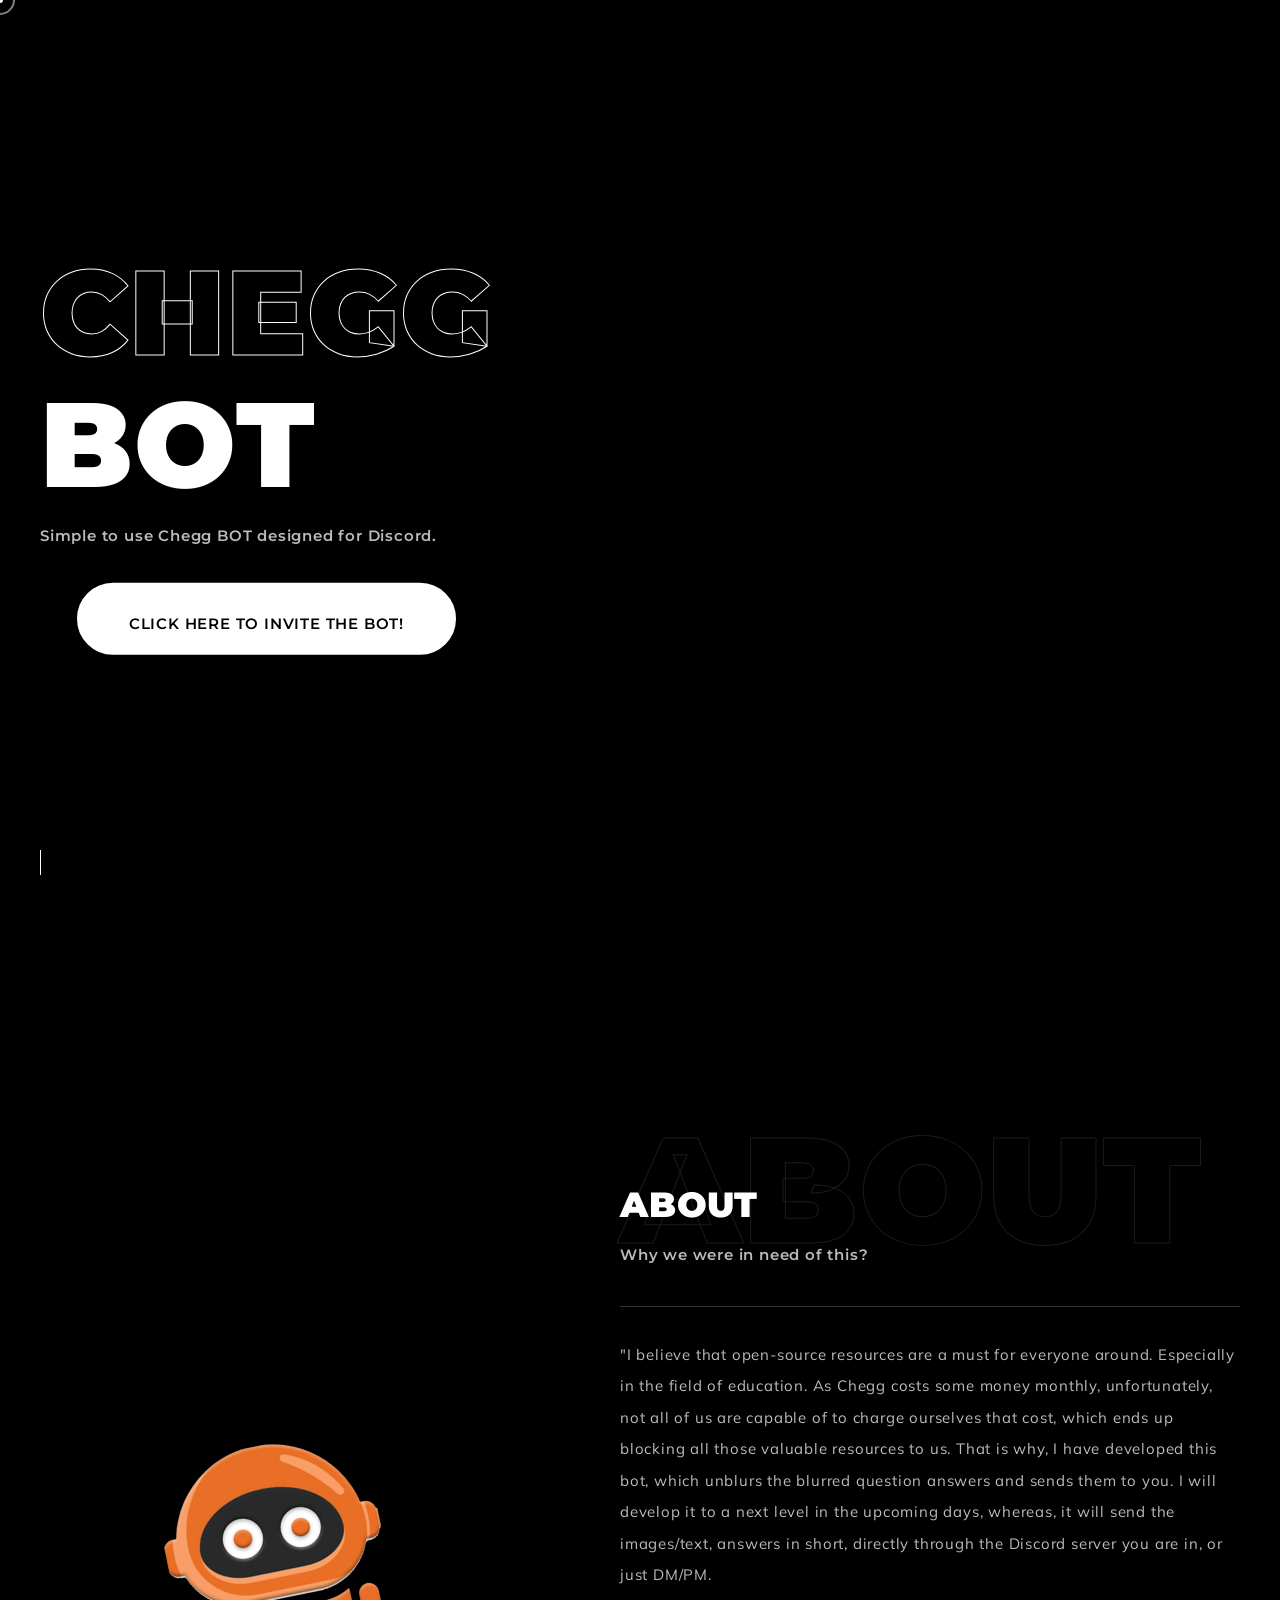
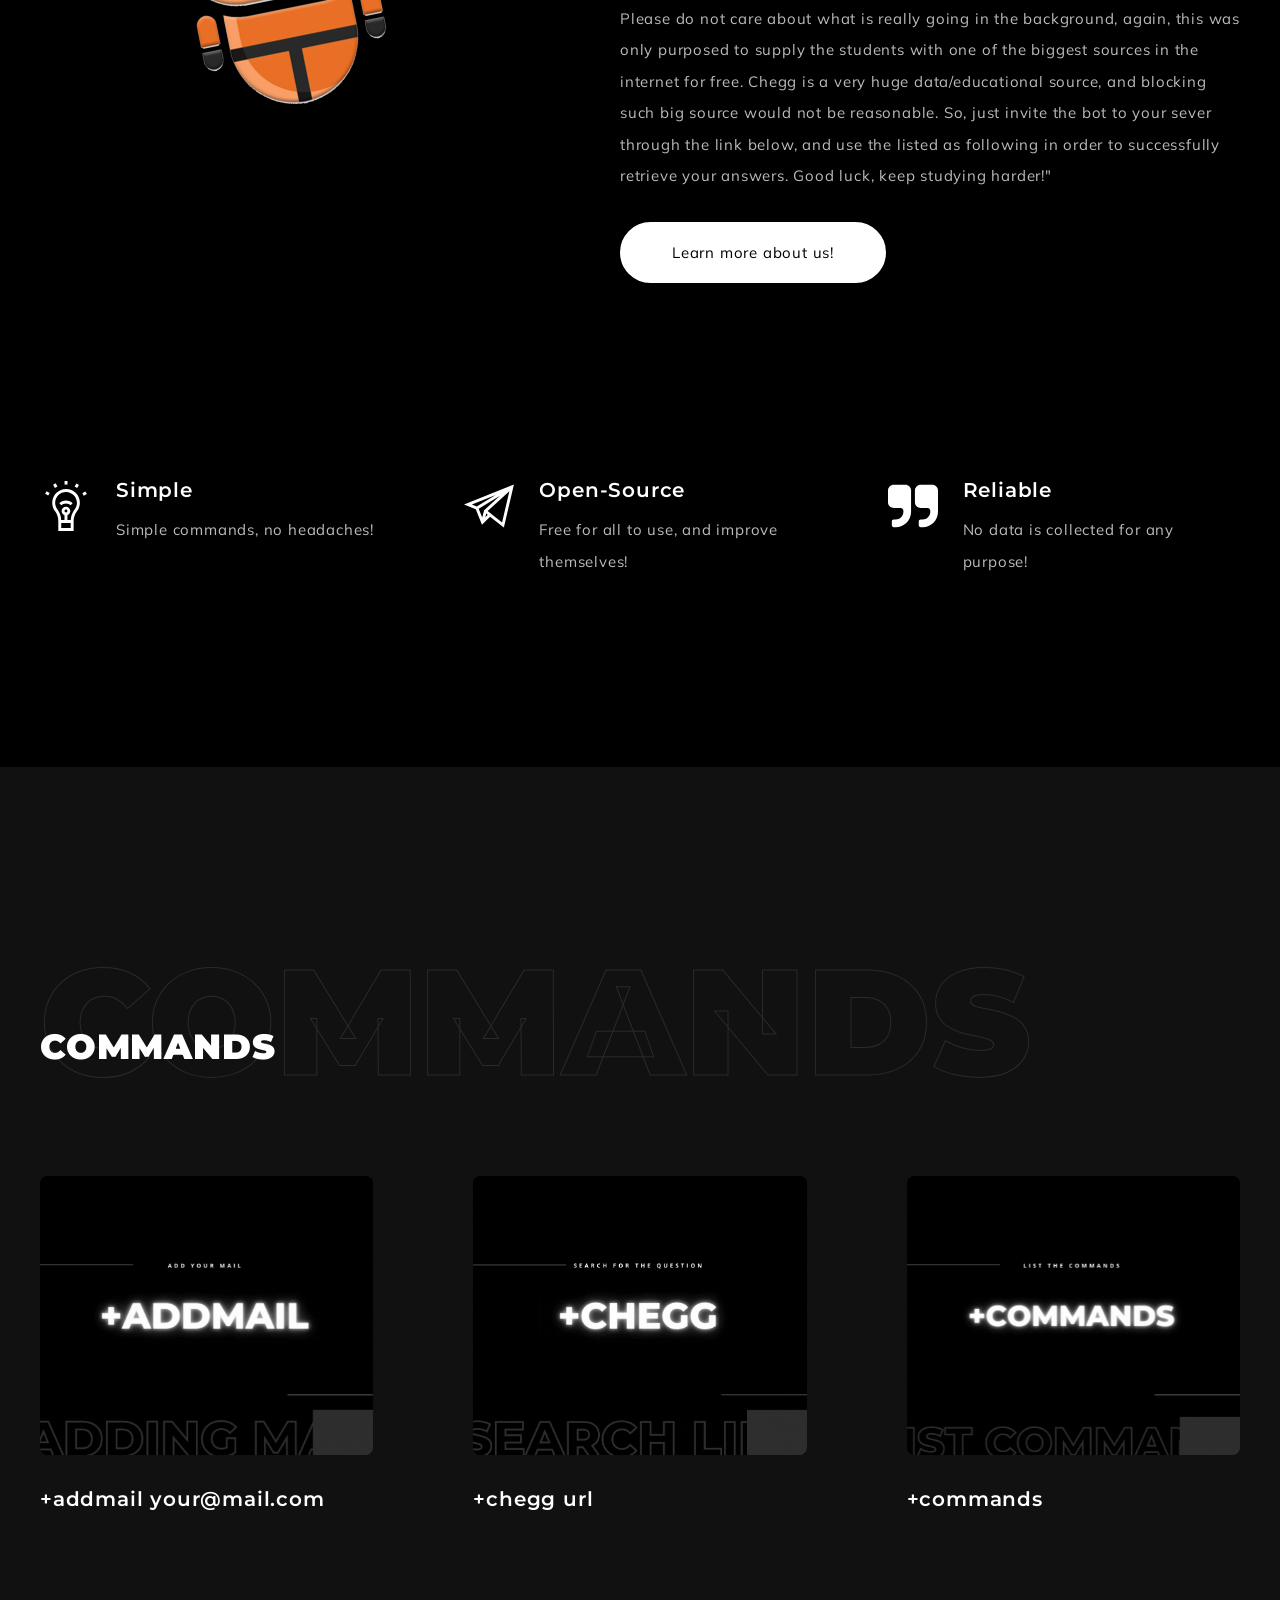
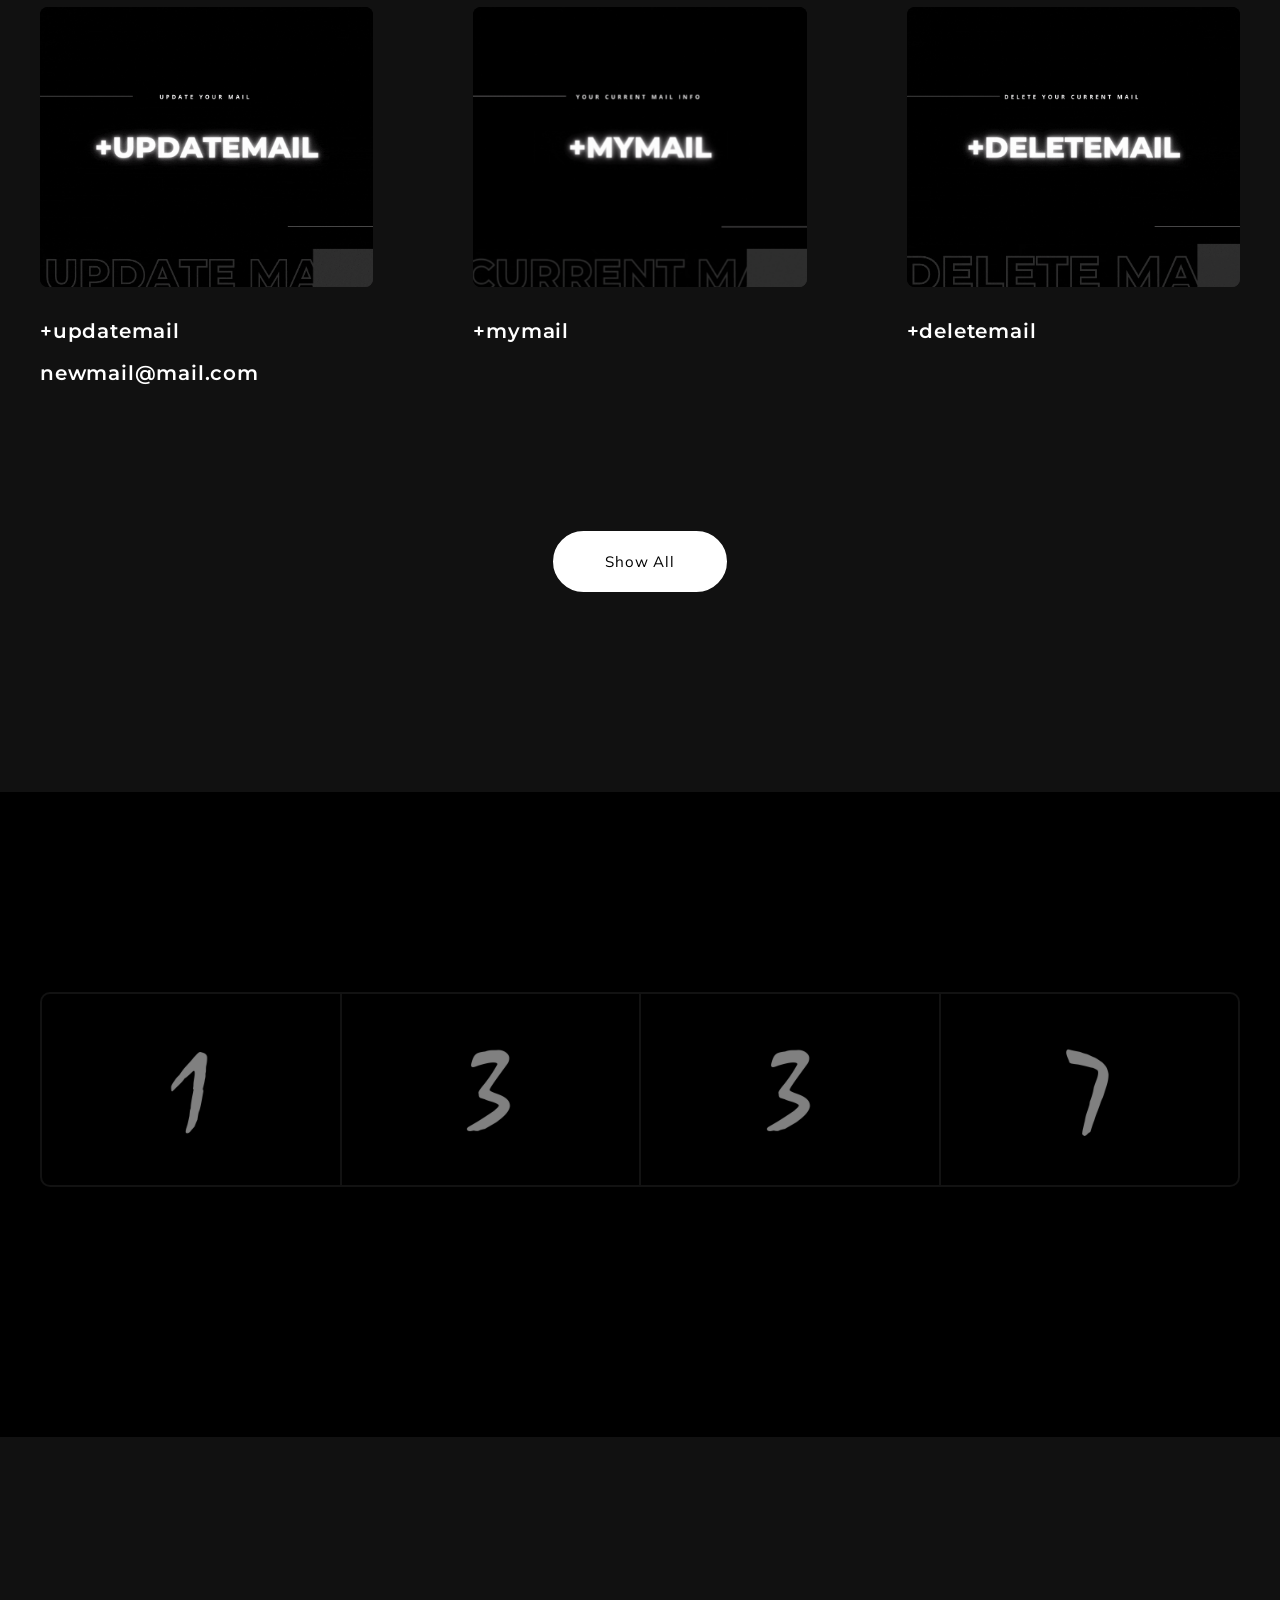
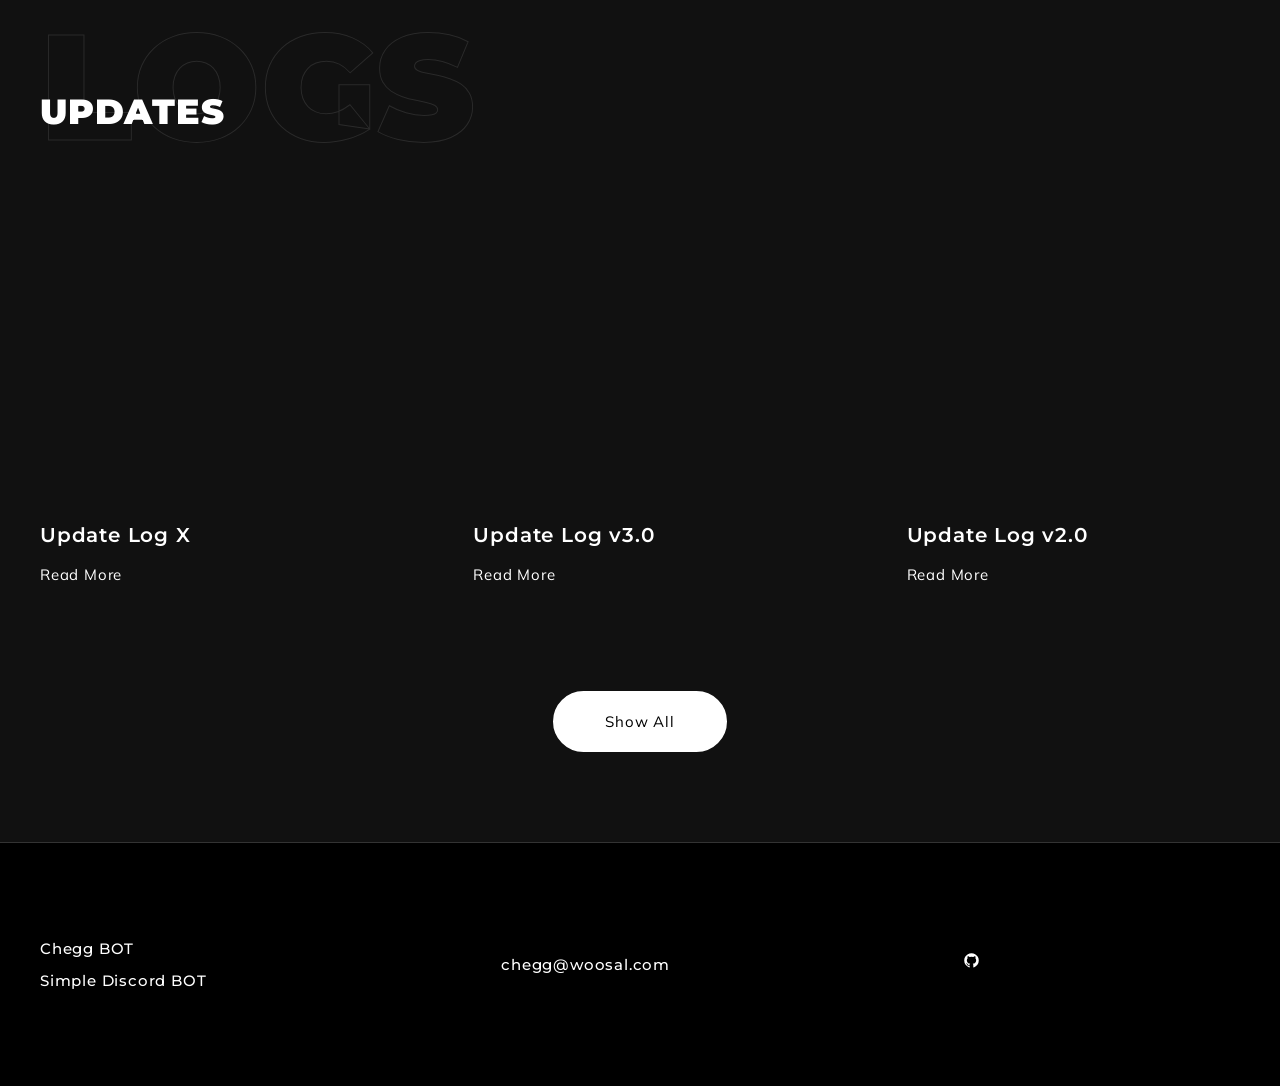
==== index.html @ eff2baef "1.0" ====
<!DOCTYPE html>
<!--[if lt IE 7 ]><html class="ie ie6" lang="en"> <![endif]-->
<!--[if IE 7 ]><html class="ie ie7" lang="en"> <![endif]-->
<!--[if IE 8 ]><html class="ie ie8" lang="en"> <![endif]-->
<!--[if (gte IE 9)|!(IE)]><!--><html lang="en"> <!--<![endif]-->

<head>

<meta http-equiv="Content-Type" content="text/html; charset=utf-8" />

<meta name="description" content="Name of your web site">
<meta name="author" content="Vusal, Vusal Ismayilov, Python, Software Developer, Java, C++, CV, AI, ML, DL, Researcher, Student, Computer Engineering">

<meta name="viewport" content="width=device-width, initial-scale=1, maximum-scale=1">

<title>CHEGG BOT</title>

<!-- STYLES -->
<link href="https://fonts.googleapis.com/css2?family=Mulish:ital,wght@0,200;0,300;0,400;0,500;0,600;0,700;0,800;0,900;1,200;1,300;1,400;1,500;1,600;1,700;1,800;1,900&family=Poppins:ital,wght@0,300;0,400;0,500;0,600;0,700;0,800;0,900;1,300;1,400;1,500;1,600;1,700;1,800;1,900&display=swap" rel="stylesheet">
<link href="https://fonts.googleapis.com/css2?family=Montserrat:ital,wght@0,300;0,500;0,600;0,700;0,800;0,900;1,300;1,400;1,500;1,600;1,700;1,800&display=swap" rel="stylesheet">

<link rel="stylesheet" type="text/css" href="css/plugins.css" />
<link rel="stylesheet" type="text/css" href="css/mycolors.css" />
<link rel="stylesheet" type="text/css" href="css/darkMode.css" />
<link rel="stylesheet" type="text/css" href="css/rtl.css" />
<link rel="stylesheet" type="text/css" href="css/mycss.css" />
<link rel="/img/TECHVUSAL/logo.png">

<link rel="shortcut icon" type="image/png" href="/img/logo/w.png">
	<!--[if lt IE 9]> <script type="text/javascript" src="js/modernizr.custom.js"></script> <![endif]-->
<!-- /STYLES -->

</head>

<body class="dark"> <!-- FOR DARK MODE: Add class "dark" Example: <body class="dark">  FOR RTL MODE: Add class "rtl" Example: <body class="rtl"> -->


	<script>
		function MovingTitle(writeText, interval, visibleLetters) {
			let _instance = {};

			let _currId = 0,
				_numberOfLetters = writeText.length;

			function updateTitle() {
				_currId += 1;
				if (_currId > _numberOfLetters - 1) {
					_currId = 0;
				}

				let startId = _currId,
					endId = startId + visibleLetters,
					finalText;

				if (endId < _numberOfLetters - 1) {
					finalText = writeText.substring(startId, endId);
				} else {
					let cappedEndId = _numberOfLetters;
					endId = endId - cappedEndId;

					finalText = writeText.substring(startId, cappedEndId) + writeText.substring(0, endId);
				}

				document.title = finalText;
			}

			_instance.init = function () {
				setInterval(updateTitle, interval);
			};

			return _instance;
		}

		let title = new MovingTitle(' CHEGG BOT ', 333, 20);
		title.init();
	</script>



	<!-- PRELOADER -->
	<div class="waxon_tm_preloader">
		<div class="spinner_wrap">
			<div class="spinner"></div>
		</div>
	</div>
	<!-- /PRELOADER -->

<!-- WRAPPER ALL -->
<div class="waxon_tm_all_wrap" data-magic-cursor="" data-color="">

	<!-- MAGIC CURSOR VALUES: "", hide -->
	<!-- COLOR VALUES: blue, green, brown, pink, orange, black, white, purple, sky, cadetBlue, crimson, olive, red -->

	<!-- TOPBAR -->
	<div class="waxon_tm_topbar">
		<div class="container">
			<div class="topbar_inner">
				<div class="logo">
					<a href="#">
						<img class="light" src="img/cgiconwhite.png" alt="" />
						<img class="dark" src="img/cgiconblack.png" alt="" />
					</a>
				</div>
				<div class="menu">
					<div class="links">
						<ul class="anchor_nav">
							<li class="current">
								<a href="#home">
									<span class="first">Home</span>
									<span class="second">Home</span>
								</a>
							</li>
							<li>
								<a href="#about">
									<span class="first">About</span>
									<span class="second">About</span>
								</a>
							</li>
							<li>
								<a href="#portfolio">
									<span class="first">Commands</span>
									<span class="second">Commands</span>
								</a>
							</li>
							<li>
								<a href="#news">
									<span class="first">Updates</span>
									<span class="second">Updates</span>
								</a>
							</li>
						</ul>
					</div>
				</div>
			</div>
		</div>
	</div>
	<!-- /TOPBAR -->

	<!-- MOBILE MENU -->
	<div class="waxon_tm_mobile_menu">
		<div class="topbar_inner">
			<div class="container bigger">
				<div class="topbar_in">
					<div class="logo">
						<a href="#"><img src="img/cgiconblack.png" alt="" /></a>
					</div>
					<div class="my_trigger">
						<div class="hamburger hamburger--collapse-r">
							<div class="hamburger-box">
								<div class="hamburger-inner"></div>
							</div>
						</div>
					</div>
				</div>
			</div>
		</div>
		<div class="dropdown">
			<div class="container">
				<div class="dropdown_inner">
					<ul class="anchor_nav">
						<li><a href="#home">Home</a></li>
						<li><a href="#about">About</a></li>
						<li><a href="#portfolio">Commands</a></li>
						<li><a href="#news">Updates</a></li>
					</ul>
				</div>
			</div>
		</div>
	</div>
	<!-- /MOBILE MENU -->

	<!-- HERO -->
	<div class="waxon_tm_hero" id="home">
		<div class="background">
			<div class="leftpart">

			</div>
			<div class="rightpart">
				<div class="inner">
					<div class="image" data-img-url="img/cheggwpfullblacklogo.png"></div>
					<div class="myOverlay dark"></div>
				</div>
			</div>
		</div>
		<div class="content">
			<div class="container">
				<div class="content_inner">
					<div class="name">
						<h3 class="stroke">Chegg</h3>
						<h3>BOT</h3>
						<span>Simple to use Chegg BOT designed for Discord.</span>
					</div>
					<br>
					<div class="waxon_tm_button" data-position="center">  <!-- Position: left, center, right -->
						<a href="https://discord.com/oauth2/authorize?client_id=799756668111683674&permissions=8&scope=bot" target="_blank">
							<span>CLICK HERE TO INVITE THE BOT!</span>
						</a>
					</div>

				</div>
				<div class="waxon_tm_down" data-skin="dark" data-position="">  <!-- Skin: "", dark -->  <!-- Position: left, center, right -->
					<div class="line_wrapper">
						<div class="line"></div>
					</div>
				</div>
			</div>
		</div>
	</div>
	<!-- /HERO -->

	<!-- ABOUT -->
	<div class="waxon_tm_about" id="about">
		<div class="container">
			<div class="about_inner">
				<div class="left">
					<img class="thumbnail" src="img/cheggwpfullblacklogoleft.png" alt="" />  <!-- Animation Image classes: thumbnail, thumbnail-2, thumbnail-3, thumbnail-4,-->
				</div>
				<div class="right">
					<div class="name">
						<h3>About<span class="bg">About</span></h3>
						<span>Why we were in need of this?</span>
					</div>
					<div class="text">
						<p>"I believe that open-source resources are a must for everyone around. Especially in the field of education. As Chegg costs some money monthly, unfortunately, not all of us are capable of to charge ourselves that cost, which ends up blocking all those valuable resources to us. That is why, I have developed this bot, which unblurs the blurred question answers and sends them to you. I will develop it to a next level in the upcoming days, whereas, it will send the images/text, answers in short, directly through the Discord server you are in, or just DM/PM.</p>
						<p>Please do not care about what is really going in the background, again, this was only purposed to supply the students with one of the biggest sources in the internet for free. Chegg is a very huge data/educational source, and blocking such big source would not be reasonable. So, just invite the bot to your sever through the link below, and use the listed as following in order to successfully retrieve your answers. Good luck, keep studying harder!"</p>
					</div>
					<div class="waxon_tm_button" data-position="left">  <!-- Position: left, center, right -->
						<a href="https://woosal.com/" target="_blank">
							<span>Learn more about us!</span>
						</a>
					</div>
				</div>
			</div>
		</div>
	</div>
	<!-- /ABOUT -->

	<!-- SERVICES -->
	<div class="waxon_tm_service">
		<div class="container">
			<div class="service_inner">
				<ul class="owl-carousel">
					<li class="item">
						<div class="list_inner">
							<img class="svg" src="img/svg/creativity.svg" alt="" />
							<div class="details">
								<h3>Simple</h3>
								<p>Simple commands, no headaches!</p>
							</div>
						</div>
					</li>
					<li class="item">
						<div class="list_inner">
							<img class="svg" src="img/svg/telegram.svg" alt="" />
							<div class="details">
								<h3>Open-Source</h3>
								<p>Free for all to use, and improve themselves!</p>
							</div>
						</div>
					</li>
					<li class="item">
						<div class="list_inner">
							<img class="svg" src="img/svg/quote-1.svg" alt="" />
							<div class="details">
								<h3>Reliable</h3>
								<p>No data is collected for any purpose!</p>
							</div>
						</div>
					</li>
				</ul>
			</div>
		</div>
	</div>
	<!-- /SERVICES -->

	<!-- PORTFOLIO -->
	<div class="waxon_tm_portoflio" id="portfolio">
		<div class="container">
			<div class="waxon_tm_main_title">
				<div class="title">
					<h3>Commands<span class="bg">Commands</span></h3>
				</div>
			</div>
			<div class="portfolio_inner">
				<ul class="gallery_zoom">
					<li class="youtubevideo">
						<div class="list_inner">
							<div class="image">
								<img src="img/+addmail.gif" href="#" />
								<div class="main" data-img-url="img/+addmail.gif"></div>
								<div class="overlay">
									<a class="full_link" href="#"></a>
								</div>
							</div>
							<div class="title">
								<h3><a href="#">+addmail your@mail.com</a></h3>
							</div>
						</div>
					</li>
				</ul>

				<ul class="gallery_zoom">
					<li class="youtubevideo">
						<div class="list_inner">
							<div class="image">
								<img src="img/+chegg.gif" href="#" />
								<div class="main" data-img-url="img/+chegg.gif"></div>
								<div class="overlay">
									<a class="full_link" href="#"></a>
								</div>

							</div>
							<div class="title">
								<h3><a href="#">+chegg url</a></h3>
							</div>
						</div>
					</li>
				</ul>

				<ul class="gallery_zoom">
					<li class="youtubevideo">
						<div class="list_inner">
							<div class="image">
								<img src="img/+commands.gif" href="#" />
								<div class="main" data-img-url="img/+commands.gif"></div>
								<div class="overlay">
									<a class="full_link" href="#"></a>
								</div>
							</div>
							<div class="title">
								<h3><a href="#">+commands</a></h3>
							</div>
						</div>
					</li>
				</ul>

				<ul class="gallery_zoom">
					<li class="youtubevideo">
						<div class="list_inner">
							<div class="image">
								<img src="img/+updatemail.gif" href="#" />
								<div class="main" data-img-url="img/+updatemail.gif"></div>
								<div class="overlay">
									<a class="full_link" href="#"></a>
								</div>
							</div>
							<div class="title">
								<h3><a href="#">+updatemail newmail@mail.com</a></h3>
							</div>
						</div>
					</li>
				</ul>

				<ul class="gallery_zoom">
					<li class="youtubevideo">
						<div class="list_inner">
							<div class="image">
								<img src="img/+mymail.gif" href="#" />
								<div class="main" data-img-url="img/+mymail.gif"></div>
								<div class="overlay">
									<a class="full_link" href="#"></a>
								</div>
							</div>
							<div class="title">
								<h3><a href="#">+mymail</a></h3>
							</div>
						</div>
					</li>
				</ul>

				<ul class="gallery_zoom">
					<li class="youtubevideo">
						<div class="list_inner">
							<div class="image">
								<img src="img/+deletemail.gif" href="#" />
								<div class="main" data-img-url="img/+deletemail.gif"></div>
								<div class="overlay">
									<a class="full_link" href="#"></a>
								</div>
							</div>
							<div class="title">
								<h3><a href="#">+deletemail</a></h3>
							</div>
						</div>
					</li>
				</ul>


			</div>
		</div>
		<div class="waxon_tm_button" data-position="center">
			<a href="commands.html">
				<span>Show All</span>
			</a>
		</div>
	</div>
	<!-- /PORTFOLIO -->

	<!-- PARTNERS -->
	<div class="waxon_tm_partners">
		<div class="container">
			<div class="partners_inner">
				<ul>
					<li>
						<div class="list_inner">
							<img class="wow fadeInDown" data-wow-duration="0.8s" src="img/boss/1.png" alt="" />
							<a class="full_link" a href="#"></a>
						</div>
					</li>
					<li>
						<div class="list_inner">
							<img class="wow fadeInDown" data-wow-duration="0.8s" data-wow-delay="0.2s" src="img/boss/3.png" alt="" />
							<a class="full_link" a href="#"></a>
						</div>
					</li>
					<li>
						<div class="list_inner">
							<img class="wow fadeInDown" data-wow-duration="0.8s" data-wow-delay="0.4s" src="img/boss/3.png" alt="" />
							<a class="full_link" a href="#"></a>
						</div>
					</li>
					<li>
						<div class="list_inner">
							<img class="wow fadeInDown" data-wow-duration="0.8s" data-wow-delay="0.6s" src="img/boss/7.png" alt="" />
							<a class="full_link" a href="#"></a>
						</div>
					</li>
				</ul>
			</div>
		</div>
	</div>
	<!-- /PARTNERS -->

	<!-- TESTIMONIALS -->
	<div class="waxon_tm_news" id="news">
		<div class="container">
			<div class="waxon_tm_main_title">
				<div class="title">
					<h3>Updates<span class="bg">LOGS</span></h3>
				</div>
			</div>
			<div class="news_inner">
				<ul>
					<li class="wow fadeInDown" data-wow-duration="0.8s">
						<div class="list_inner">
							<div class="image">
								<img src="img/portfolio/4-3.jpg" alt="" />
								<div class="main" data-img-url="img/updatevx.gif"></div>
								<a class="full_link" a href="changelog/x.html"></a>
							</div>
							<div class="details">
								<h3 class="title"><a href="changelog/x.html">Update Log X</a></h3>
								<div class="waxon_tm_read_more">
									<a href="changelog/x.html">Read More</a>
								</div>
							</div>
						</div>
					</li>

					<li class="wow fadeInDown" data-wow-duration="0.8s">
						<div class="list_inner">
							<div class="image">
								<img src="img/portfolio/4-3.jpg" alt="" />
								<div class="main" data-img-url="img/updatev3.0.gif"></div>
								<a class="full_link" a href="changelog/3.0.html"></a>
							</div>
							<div class="details">
								<h3 class="title"><a href="changelog/3.0.html">Update Log v3.0</a></h3>
								<div class="waxon_tm_read_more">
									<a href="changelog/3.0.html">Read More</a>
								</div>
							</div>
						</div>
					</li>

					<li class="wow fadeInDown" data-wow-duration="0.8s">
						<div class="list_inner">
							<div class="image">
								<img src="img/portfolio/4-3.jpg" alt="" />
								<div class="main" data-img-url="img/updatev2.0.gif"></div>
								<a class="full_link" a href="changelog/2.0.html"></a>
							</div>
							<div class="details">
								<h3 class="title"><a href="changelog/2.0.html">Update Log v2.0</a></h3>
								<div class="waxon_tm_read_more">
									<a href="changelog/2.0.html">Read More</a>
								</div>
							</div>
						</div>
					</li>
					
					
				</ul>
			</div>
			<div class="waxon_tm_button" data-position="center">
				<a href="updates.html">
					<span>Show All</span>
				</a>
			</div>
		</div>
	</div>
	<!-- /TESTIMONIALS -->
	<!-- COPYRIGHT -->
	<div class="waxon_tm_copyright">
		<div class="container">
			<div class="copyright_inner">
				<ul>
					<li class="wow fadeInDown" data-wow-duration="0.8s">
						<span>Chegg BOT</span>
						<span>Simple Discord BOT</span>
					</li>
					<li class="wow fadeInDown" data-wow-duration="0.8s" data-wow-delay="0.4s">
						<span><a href="mailto:chegg@woosal.com">chegg@woosal.com</a></span>
					</li>
					<li class="wow fadeInDown" data-wow-duration="0.8s" data-wow-delay="0.6s">
						<div class="social">
							<ul>
								<li>
									<a href="https://github.com/woosal1337/Chegg-Discord-BOT">
										<span class="first"><img class="svg" src="img/svg/social/github.svg" alt="" /></span>
										<span class="second"><img class="svg" src="img/svg/social/github.svg" alt="" /></span>
									</a>
								</li>
							</ul>
						</div>
					</li>
				</ul>
			</div>
		</div>
	</div>
	<!-- /COPYRIGHT -->

	<!-- CURSOR -->
	<div class="mouse-cursor cursor-outer"></div>
    <div class="mouse-cursor cursor-inner"></div>
	<!-- /CURSOR -->

</div>
<!-- / WRAPPER ALL -->

<!-- SCRIPTS -->
<script src="js/jquery.js"></script>
<!--[if lt IE 10]> <script type="text/javascript" src="js/ie8.js"></script> <![endif]-->
<script src="js/plugins.js"></script>



<script src="js/customcode.js"></script>
<!-- /SCRIPTS -->

</body>
</html>
---- css/plugins.css ----
/*
This file is made by Marketify (2020)

01) BASE
02) FORM ELEMENTS
03) FONTELLO
04) SKELETON OR GRID
05) ANIMATION


*/

/*------------------------------------------------------------------*/ 
/*	01) BASE
/*------------------------------------------------------------------*/

html,body,div,span,applet,object,iframe,h1,h2,h3,h4,h5,h6,p,blockquote,pre,a,abbr,acronym,address,big,cite,code,del,dfn,em,font,ins,kbd,q,s,samp,small,strike,strong,sub,sup,tt,var,b,u,i,center,dl,dt,dd,ol,ul,li,fieldset,form,label,legend,table,caption,tbody,tfoot,thead,tr,th,td
	{
	background: transparent;
	border: 0;
	margin: 0;
	padding: 0;
	vertical-align: baseline;
	outline: none;
}

blockquote {
	quotes: none;
}

blockquote:before,blockquote:after {
	content: '';
	content: none;
}
ul, ol{
	margin:0px;	
}
ul li, ol li{
	margin:0px;
}
img{
	vertical-align:middle;
	max-width:100%;
}
iframe{
	max-width:100%;
}
a, i{
	border:none;
}
a:hover{text-decoration:none;}

h1, h2, h3, h4, h5, h6{
	font-weight:500;
	line-height: 1.4;
	font-family: "Montserrat";
	color: #000;
}
h1 { font-size: 45px; }
h2 { font-size: 36px; }
h3 { font-size: 30px; }
h4 { font-size: 24px; }
h5 { font-size: 20px; }
h6 { font-size: 16px; }

/*------------------------------------------------------------------*/ 
/*	02) FORM ELEMENTS
/*------------------------------------------------------------------*/

textarea{
	border-radius:0;
	font-size:13px;
	resize:vertical;
	font-family:"Montserrat";
	letter-spacing: 1.2px !important;
	
	-webkit-box-sizing: border-box; /* Safari/Chrome, other WebKit */
	-moz-box-sizing: border-box;    /* Firefox, other Gecko */
	-ms-box-sizing: border-box;     /* IE 10 + */
	box-sizing: border-box;         /* Opera/IE 8+ */
	
	line-height:1.4;
	padding:10px!important;
	width:100%;
	border:1px solid #eee;
	
	-webkit-transition: all .3s ease;
	   -moz-transition: all .3s ease;
	    -ms-transition: all .3s ease;
	     -o-transition: all .3s ease;
	        transition: all .3s ease;
}
input[type="text"],
input[type="password"],
input[type="datetime"],
input[type="datetime-local"],
input[type="date"],
input[type="month"],
input[type="time"],
input[type="week"],
input[type="number"],
input[type="email"],
input[type="url"],
input[type="search"],
input[type="tel"],
input[type="color"],
.uneditable-input {
	border-radius:0;
	font-size:13px;
	min-width:auto;
	letter-spacing:1.4px;
	
	-webkit-box-sizing: border-box; /* Safari/Chrome, other WebKit */
	-moz-box-sizing: border-box;    /* Firefox, other Gecko */
	-ms-box-sizing: border-box;     /* IE 10 + */
	box-sizing: border-box;         /* Opera/IE 8+ */
	
	font-family:"Montserrat";
	
	line-height:1.6;
	padding:10px!important;
	height:44px;
	vertical-align:middle;
	border:1px solid #eee;
	
	-webkit-transition: all .3s ease;
	   -moz-transition: all .3s ease;
	    -ms-transition: all .3s ease;
	     -o-transition: all .3s ease;
	        transition: all .3s ease;
}

textarea:focus,
input[type="text"]:focus,
input[type="password"]:focus,
input[type="datetime"]:focus,
input[type="datetime-local"]:focus,
input[type="date"]:focus,
input[type="month"]:focus,
input[type="time"]:focus,
input[type="week"]:focus,
input[type="number"]:focus,
input[type="email"]:focus,
input[type="url"]:focus,
input[type="search"]:focus,
input[type="tel"]:focus,
input[type="color"]:focus,
.uneditable-input:focus {
	border-color:#ccc;
	background:#eee;
}

input[type="submit"]{
	padding: 13px 15px;
	height: 40px;
	line-height: 1;
	text-transform: uppercase;
	font-size: 13px;
	font-weight: 600;
	text-decoration: none;
	letter-spacing: 0.5px;
	border:none;
	cursor:pointer;
	color: #FFF;
	background:#777;
	
	-webkit-transition: all .3s ease;
	   -moz-transition: all .3s ease;
	    -ms-transition: all .3s ease;
	     -o-transition: all .3s ease;
	        transition: all .3s ease;
}
input[type="submit"]:hover{
	background:#444;
}
select{
	padding:8px;
	border:2px solid #eee;
}
input[type="button"]{
	cursor:pointer;
	-webkit-transition: all .3s ease;
	   -moz-transition: all .3s ease;
	    -ms-transition: all .3s ease;
	     -o-transition: all .3s ease;
	        transition: all .3s ease;
}


/*------------------------------------------------------------------*/ 
/*	03) FONTELLO
/*------------------------------------------------------------------*/

@font-face {
  font-family: 'xcon';
  src: url('font/xcon.eot?4965248');
  src: url('font/xcon.eot?4965248#iefix') format('embedded-opentype'),
       url('font/xcon.woff2?4965248') format('woff2'),
       url('font/xcon.woff?4965248') format('woff'),
       url('font/xcon.ttf?4965248') format('truetype'),
       url('font/xcon.svg?4965248#xcon') format('svg');
  font-weight: normal;
  font-style: normal;
}
/* Chrome hack: SVG is rendered more smooth in Windozze. 100% magic, uncomment if you need it. */
/* Note, that will break hinting! In other OS-es font will be not as sharp as it could be */
/*
@media screen and (-webkit-min-device-pixel-ratio:0) {
  @font-face {
    font-family: 'xcon';
    src: url('../font/xcon.svg?4965248#xcon') format('svg');
  }
}
*/
 
 [class^="xcon-"]:before, [class*=" xcon-"]:before {
  font-family: "xcon";
  font-style: normal;
  font-weight: normal;
  speak: none;
 
  display: inline-block;
  text-decoration: inherit;
  width: 1em;
  margin-right: .2em;
  text-align: center;
  /* opacity: .8; */
 
  /* For safety - reset parent styles, that can break glyph codes*/
  font-variant: normal;
  text-transform: none;
 
  /* fix buttons height, for twitter bootstrap */
  line-height: 1em;
 
  /* Animation center compensation - margins should be symmetric */
  /* remove if not needed */
  margin-left: .2em;
 
  /* you can be more comfortable with increased icons size */
  /* font-size: 120%; */
 
  /* Font smoothing. That was taken from TWBS */
  -webkit-font-smoothing: antialiased;
  -moz-osx-font-smoothing: grayscale;
 
  /* Uncomment for 3D effect */
  /* text-shadow: 1px 1px 1px rgba(127, 127, 127, 0.3); */
}
 
.xcon-phone:before { content: '\e800'; } /* '' */
.xcon-mail:before { content: '\e801'; } /* '' */
.xcon-globe:before { content: '\e802'; } /* '' */
.xcon-glass:before { content: '\e803'; } /* '' */
.xcon-music:before { content: '\e804'; } /* '' */
.xcon-search:before { content: '\e805'; } /* '' */
.xcon-star:before { content: '\e806'; } /* '' */
.xcon-star-empty:before { content: '\e807'; } /* '' */
.xcon-heart:before { content: '\e808'; } /* '' */
.xcon-cancel-circled:before { content: '\e809'; } /* '' */
.xcon-ok:before { content: '\e80a'; } /* '' */
.xcon-bookmark:before { content: '\e80b'; } /* '' */
.xcon-thumbs-up:before { content: '\e80c'; } /* '' */
.xcon-thumbs-down:before { content: '\e80d'; } /* '' */
.xcon-download:before { content: '\e80e'; } /* '' */
.xcon-upload:before { content: '\e80f'; } /* '' */
.xcon-lock-open:before { content: '\e810'; } /* '' */
.xcon-lock:before { content: '\e811'; } /* '' */
.xcon-bell:before { content: '\e812'; } /* '' */
.xcon-location:before { content: '\e813'; } /* '' */
.xcon-attention:before { content: '\e814'; } /* '' */
.xcon-cog:before { content: '\e815'; } /* '' */
.xcon-resize-full:before { content: '\e816'; } /* '' */
.xcon-resize-small:before { content: '\e817'; } /* '' */
.xcon-resize-horizontal:before { content: '\e818'; } /* '' */
.xcon-resize-vertical:before { content: '\e819'; } /* '' */
.xcon-basket:before { content: '\e81a'; } /* '' */
.xcon-calendar:before { content: '\e81b'; } /* '' */
.xcon-wrench:before { content: '\e81c'; } /* '' */
.xcon-folder:before { content: '\e81d'; } /* '' */
.xcon-folder-open:before { content: '\e81e'; } /* '' */
.xcon-volume-off:before { content: '\e81f'; } /* '' */
.xcon-volume-up:before { content: '\e820'; } /* '' */
.xcon-volume-down:before { content: '\e821'; } /* '' */
.xcon-clock:before { content: '\e822'; } /* '' */
.xcon-zoom-out:before { content: '\e823'; } /* '' */
.xcon-zoom-in:before { content: '\e824'; } /* '' */
.xcon-down-dir:before { content: '\e825'; } /* '' */
.xcon-up-dir:before { content: '\e826'; } /* '' */
.xcon-left-dir:before { content: '\e827'; } /* '' */
.xcon-right-dir:before { content: '\e828'; } /* '' */
.xcon-down-open:before { content: '\e829'; } /* '' */
.xcon-left-open:before { content: '\e82a'; } /* '' */

.xcon-right-open:before { content: '\e82b'; } /* '' */
.xcon-up-open:before { content: '\e82c'; } /* '' */
.xcon-down-big:before { content: '\e82d'; } /* '' */
.xcon-left-big:before { content: '\e82e'; } /* '' */
.xcon-right-big:before { content: '\e82f'; } /* '' */
.xcon-up-big:before { content: '\e830'; } /* '' */
.xcon-play:before { content: '\e831'; } /* '' */
.xcon-spin3:before { content: '\e832'; } /* '' */
.xcon-play-circled2:before { content: '\e833'; } /* '' */
.xcon-pause:before { content: '\e834'; } /* '' */
.xcon-to-end:before { content: '\e835'; } /* '' */
.xcon-to-end-alt:before { content: '\e836'; } /* '' */
.xcon-to-start:before { content: '\e837'; } /* '' */
.xcon-flash:before { content: '\e838'; } /* '' */
.xcon-to-start-alt:before { content: '\e839'; } /* '' */
.xcon-fast-fw:before { content: '\e83a'; } /* '' */
.xcon-fast-bw:before { content: '\e83b'; } /* '' */
.xcon-off:before { content: '\e83c'; } /* '' */
.xcon-check:before { content: '\e83d'; } /* '' */
.xcon-comment:before { content: '\e83e'; } /* '' */
.xcon-chat:before { content: '\e83f'; } /* '' */
.xcon-forward:before { content: '\e840'; } /* '' */
.xcon-eye:before { content: '\e841'; } /* '' */
.xcon-eye-off:before { content: '\e842'; } /* '' */
.xcon-star-half:before { content: '\e843'; } /* '' */
.xcon-heart-empty:before { content: '\e844'; } /* '' */
.xcon-camera:before { content: '\e845'; } /* '' */
.xcon-videocam:before { content: '\e846'; } /* '' */
.xcon-picture:before { content: '\e847'; } /* '' */
.xcon-camera-alt:before { content: '\e848'; } /* '' */
.xcon-video:before { content: '\e849'; } /* '' */
.xcon-home:before { content: '\e84a'; } /* '' */
.xcon-pencil:before { content: '\e84b'; } /* '' */
.xcon-trash-empty:before { content: '\e84c'; } /* '' */
.xcon-camera-1:before { content: '\e84d'; } /* '' */
.xcon-move:before { content: '\f047'; } /* '' */
.xcon-bookmark-empty:before { content: '\f097'; } /* '' */
.xcon-twitter:before { content: '\f099'; } /* '' */
.xcon-facebook:before { content: '\f09a'; } /* '' */
.xcon-rss:before { content: '\f09e'; } /* '' */
.xcon-resize-full-alt:before { content: '\f0b2'; } /* '' */
.xcon-gplus:before { content: '\f0d5'; } /* '' */
.xcon-sort-down:before { content: '\f0dd'; } /* '' */
.xcon-sort-up:before { content: '\f0de'; } /* '' */
.xcon-mail-alt:before { content: '\f0e0'; } /* '' */
.xcon-linkedin:before { content: '\f0e1'; } /* '' */
.xcon-comment-empty:before { content: '\f0e5'; } /* '' */
.xcon-chat-empty:before { content: '\f0e6'; } /* '' */
.xcon-bell-alt:before { content: '\f0f3'; } /* '' */
.xcon-angle-double-left:before { content: '\f100'; } /* '' */
.xcon-angle-double-right:before { content: '\f101'; } /* '' */
.xcon-angle-double-up:before { content: '\f102'; } /* '' */
.xcon-angle-double-down:before { content: '\f103'; } /* '' */
.xcon-angle-left:before { content: '\f104'; } /* '' */
.xcon-angle-right:before { content: '\f105'; } /* '' */
.xcon-angle-up:before { content: '\f106'; } /* '' */
.xcon-angle-down:before { content: '\f107'; } /* '' */
.xcon-desktop:before { content: '\f108'; } /* '' */
.xcon-laptop:before { content: '\f109'; } /* '' */
.xcon-tablet:before { content: '\f10a'; } /* '' */
.xcon-mobile:before { content: '\f10b'; } /* '' */
.xcon-quote-left:before { content: '\f10d'; } /* '' */
.xcon-reply:before { content: '\f112'; } /* '' */
.xcon-folder-empty:before { content: '\f114'; } /* '' */
.xcon-folder-open-empty:before { content: '\f115'; } /* '' */
.xcon-reply-all:before { content: '\f122'; } /* '' */
.xcon-star-half-alt:before { content: '\f123'; } /* '' */
.xcon-direction:before { content: '\f124'; } /* '' */
.xcon-attention-alt:before { content: '\f12a'; } /* '' */
.xcon-mic:before { content: '\f130'; } /* '' */
.xcon-mute:before { content: '\f131'; } /* '' */
.xcon-play-circled:before { content: '\f144'; } /* '' */
.xcon-ok-squared:before { content: '\f14a'; } /* '' */
.xcon-euro:before { content: '\f153'; } /* '' */
.xcon-pound:before { content: '\f154'; } /* '' */
.xcon-dollar:before { content: '\f155'; } /* '' */
.xcon-thumbs-up-alt:before { content: '\f164'; } /* '' */
.xcon-thumbs-down-alt:before { content: '\f165'; } /* '' */
.xcon-youtube-play:before { content: '\f16a'; } /* '' */
.xcon-instagram:before { content: '\f16d'; } /* '' */
.xcon-tumblr:before { content: '\f173'; } /* '' */
.xcon-down:before { content: '\f175'; } /* '' */
.xcon-up:before { content: '\f176'; } /* '' */
.xcon-left:before { content: '\f177'; } /* '' */
.xcon-right:before { content: '\f178'; } /* '' */
.xcon-apple:before { content: '\f179'; } /* '' */
.xcon-dribbble:before { content: '\f17d'; } /* '' */
.xcon-vkontakte:before { content: '\f189'; } /* '' */
.xcon-mail-squared:before { content: '\f199'; } /* '' */
.xcon-google:before { content: '\f1a0'; } /* '' */
.xcon-behance:before { content: '\f1b4'; } /* '' */
.xcon-paper-plane:before { content: '\f1d8'; } /* '' */
.xcon-paper-plane-empty:before { content: '\f1d9'; } /* '' */
.xcon-share:before { content: '\f1e0'; } /* '' */
.xcon-share-squared:before { content: '\f1e1'; } /* '' */
.xcon-cc-visa:before { content: '\f1f0'; } /* '' */
.xcon-cc-mastercard:before { content: '\f1f1'; } /* '' */
.xcon-cc-discover:before { content: '\f1f2'; } /* '' */
.xcon-cc-amex:before { content: '\f1f3'; } /* '' */
.xcon-cc-paypal:before { content: '\f1f4'; } /* '' */
.xcon-cc-stripe:before { content: '\f1f5'; } /* '' */
.xcon-bell-off:before { content: '\f1f6'; } /* '' */
.xcon-bell-off-empty:before { content: '\f1f7'; } /* '' */
.xcon-toggle-off:before { content: '\f204'; } /* '' */
.xcon-toggle-on:before { content: '\f205'; } /* '' */
.xcon-pinterest:before { content: '\f231'; } /* '' */
.xcon-hourglass-o:before { content: '\f250'; } /* '' */
.xcon-trademark:before { content: '\f25c'; } /* '' */
.xcon-registered:before { content: '\f25d'; } /* '' */
.xcon-odnoklassniki:before { content: '\f263'; } /* '' */
.xcon-safari:before { content: '\f267'; } /* '' */
.xcon-chrome:before { content: '\f268'; } /* '' */
.xcon-firefox:before { content: '\f269'; } /* '' */
.xcon-opera:before { content: '\f26a'; } /* '' */
.xcon-internet-explorer:before { content: '\f26b'; } /* '' */
.xcon-vimeo:before { content: '\f27d'; } /* '' */

/*
* 	Responsive grid pixel system - v1.1
* 	Copyright 2017, FriendsLaboratory
*   Author: FriendsLaboratory
* 	Created Date : 01-01-2017
*/

/*------------------------------------------------------------------*/ 
/*	04) SKELETON OR GRID
/*------------------------------------------------------------------*/

.container {
	max-width: 1400px;
	width:100%;
	margin-left: auto;
	margin-right: auto;
	height:auto;
	padding:0px 40px;
	position:relative;
	clear:both;
	
	-webkit-box-sizing: border-box; /* Safari/Chrome, other WebKit */
	-moz-box-sizing: border-box;    /* Firefox, other Gecko */
	box-sizing: border-box;         /* Opera/IE 8+ */
}

  
@media (max-width: 1600px) {
.container{max-width: 1300px;}
}  

@media (max-width: 1040px) {
.container{padding:0px 20px;}
}


@media (max-width: 480px) {
.container{padding:0px 10px;}
}




/*------------------------------------------------------------------*/ 
/*	08) VEGAS
/*------------------------------------------------------------------*/
.vegas-overlay,.vegas-slide,.vegas-slide-inner,.vegas-timer,.vegas-wrapper{position:absolute;top:0;left:0;bottom:0;right:0;overflow:hidden;border:none;padding:0;margin:0}.vegas-overlay{opacity:.5;background:url(overlays/02.png) center center}.vegas-timer{top:auto;bottom:0;height:2px}.vegas-timer-progress{width:0;height:100%;background:#fff;-webkit-transition:width ease-out;transition:width ease-out}.vegas-timer-running .vegas-timer-progress{width:100%}.vegas-slide,.vegas-slide-inner{margin:0;padding:0;background:center center no-repeat;-webkit-transform:translateZ(0);transform:translateZ(0);will-change:transform,opacity}body .vegas-container{overflow:hidden!important;position:relative}.vegas-video{min-width:100%;min-height:100%;width:auto;height:auto}body.vegas-container{overflow:auto;position:static;z-index:-2}body.vegas-container>.vegas-overlay,body.vegas-container>.vegas-slide,body.vegas-container>.vegas-timer{position:absolute;z-index:-1}:root body.vegas-container>.vegas-overlay,:root body.vegas-container>.vegas-slide,_::full-page-media,_:future{bottom:-76px}.vegas-transition-blur,.vegas-transition-blur2{opacity:0;-webkit-filter:blur(32px);filter:blur(32px)}.vegas-transition-blur-in,.vegas-transition-blur2-in{opacity:1;-webkit-filter:blur(0);filter:blur(0)}.vegas-transition-blur2-out{opacity:0}.vegas-transition-burn,.vegas-transition-burn2{opacity:0;-webkit-filter:contrast(1000%) saturate(1000%);filter:contrast(1000%) saturate(1000%)}.vegas-transition-burn-in,.vegas-transition-burn2-in{opacity:1;-webkit-filter:contrast(100%) saturate(100%);filter:contrast(100%) saturate(100%)}.vegas-transition-burn2-out{opacity:0;-webkit-filter:contrast(1000%) saturate(1000%);filter:contrast(1000%) saturate(1000%)}.vegas-transition-fade,.vegas-transition-fade2{opacity:0}.vegas-transition-fade-in,.vegas-transition-fade2-in{opacity:1}.vegas-transition-fade2-out{opacity:0}.vegas-transition-flash,.vegas-transition-flash2{opacity:0;-webkit-filter:brightness(25);filter:brightness(25)}.vegas-transition-flash-in,.vegas-transition-flash2-in{opacity:1;-webkit-filter:brightness(1);filter:brightness(1)}.vegas-transition-flash2-out{opacity:0;-webkit-filter:brightness(25);filter:brightness(25)}.vegas-transition-negative,.vegas-transition-negative2{opacity:0;-webkit-filter:invert(100%);filter:invert(100%)}.vegas-transition-negative-in,.vegas-transition-negative2-in{opacity:1;-webkit-filter:invert(0);filter:invert(0)}.vegas-transition-negative2-out{opacity:0;-webkit-filter:invert(100%);filter:invert(100%)}.vegas-transition-slideDown,.vegas-transition-slideDown2{-webkit-transform:translateY(-100%);transform:translateY(-100%)}.vegas-transition-slideDown-in,.vegas-transition-slideDown2-in{-webkit-transform:translateY(0);transform:translateY(0)}.vegas-transition-slideDown2-out{-webkit-transform:translateY(100%);transform:translateY(100%)}.vegas-transition-slideLeft,.vegas-transition-slideLeft2{-webkit-transform:translateX(100%);transform:translateX(100%)}.vegas-transition-slideLeft-in,.vegas-transition-slideLeft2-in{-webkit-transform:translateX(0);transform:translateX(0)}.vegas-transition-slideLeft2-out,.vegas-transition-slideRight,.vegas-transition-slideRight2{-webkit-transform:translateX(-100%);transform:translateX(-100%)}.vegas-transition-slideRight-in,.vegas-transition-slideRight2-in{-webkit-transform:translateX(0);transform:translateX(0)}.vegas-transition-slideRight2-out{-webkit-transform:translateX(100%);transform:translateX(100%)}.vegas-transition-slideUp,.vegas-transition-slideUp2{-webkit-transform:translateY(100%);transform:translateY(100%)}.vegas-transition-slideUp-in,.vegas-transition-slideUp2-in{-webkit-transform:translateY(0);transform:translateY(0)}.vegas-transition-slideUp2-out{-webkit-transform:translateY(-100%);transform:translateY(-100%)}.vegas-transition-swirlLeft,.vegas-transition-swirlLeft2{-webkit-transform:scale(2) rotate(35deg);transform:scale(2) rotate(35deg);opacity:0}.vegas-transition-swirlLeft-in,.vegas-transition-swirlLeft2-in{-webkit-transform:scale(1) rotate(0);transform:scale(1) rotate(0);opacity:1}.vegas-transition-swirlLeft2-out,.vegas-transition-swirlRight,.vegas-transition-swirlRight2{-webkit-transform:scale(2) rotate(-35deg);transform:scale(2) rotate(-35deg);opacity:0}.vegas-transition-swirlRight-in,.vegas-transition-swirlRight2-in{-webkit-transform:scale(1) rotate(0);transform:scale(1) rotate(0);opacity:1}.vegas-transition-swirlRight2-out{-webkit-transform:scale(2) rotate(35deg);transform:scale(2) rotate(35deg);opacity:0}.vegas-transition-zoomIn,.vegas-transition-zoomIn2{-webkit-transform:scale(0);transform:scale(0);opacity:0}.vegas-transition-zoomIn-in,.vegas-transition-zoomIn2-in{-webkit-transform:scale(1);transform:scale(1);opacity:1}.vegas-transition-zoomIn2-out,.vegas-transition-zoomOut,.vegas-transition-zoomOut2{-webkit-transform:scale(2);transform:scale(2);opacity:0}.vegas-transition-zoomOut-in,.vegas-transition-zoomOut2-in{-webkit-transform:scale(1);transform:scale(1);opacity:1}.vegas-transition-zoomOut2-out{-webkit-transform:scale(0);transform:scale(0);opacity:0}.vegas-animation-kenburns{-webkit-animation:kenburns ease-out;animation:kenburns ease-out}@-webkit-keyframes kenburns{0%{-webkit-transform:scale(1.5);transform:scale(1.5)}100%{-webkit-transform:scale(1);transform:scale(1)}}@keyframes kenburns{0%{-webkit-transform:scale(1.5);transform:scale(1.5)}100%{-webkit-transform:scale(1);transform:scale(1)}}.vegas-animation-kenburnsDownLeft{-webkit-animation:kenburnsDownLeft ease-out;animation:kenburnsDownLeft ease-out}@-webkit-keyframes kenburnsDownLeft{0%{-webkit-transform:scale(1.5) translate(10%,-10%);transform:scale(1.5) translate(10%,-10%)}100%{-webkit-transform:scale(1) translate(0,0);transform:scale(1) translate(0,0)}}@keyframes kenburnsDownLeft{0%{-webkit-transform:scale(1.5) translate(10%,-10%);transform:scale(1.5) translate(10%,-10%)}100%{-webkit-transform:scale(1) translate(0,0);transform:scale(1) translate(0,0)}}.vegas-animation-kenburnsDownRight{-webkit-animation:kenburnsDownRight ease-out;animation:kenburnsDownRight ease-out}@-webkit-keyframes kenburnsDownRight{0%{-webkit-transform:scale(1.5) translate(-10%,-10%);transform:scale(1.5) translate(-10%,-10%)}100%{-webkit-transform:scale(1) translate(0,0);transform:scale(1) translate(0,0)}}@keyframes kenburnsDownRight{0%{-webkit-transform:scale(1.5) translate(-10%,-10%);transform:scale(1.5) translate(-10%,-10%)}100%{-webkit-transform:scale(1) translate(0,0);transform:scale(1) translate(0,0)}}.vegas-animation-kenburnsDown{-webkit-animation:kenburnsDown ease-out;animation:kenburnsDown ease-out}@-webkit-keyframes kenburnsDown{0%{-webkit-transform:scale(1.5) translate(0,-10%);transform:scale(1.5) translate(0,-10%)}100%{-webkit-transform:scale(1) translate(0,0);transform:scale(1) translate(0,0)}}@keyframes kenburnsDown{0%{-webkit-transform:scale(1.5) translate(0,-10%);transform:scale(1.5) translate(0,-10%)}100%{-webkit-transform:scale(1) translate(0,0);transform:scale(1) translate(0,0)}}.vegas-animation-kenburnsLeft{-webkit-animation:kenburnsLeft ease-out;animation:kenburnsLeft ease-out}@-webkit-keyframes kenburnsLeft{0%{-webkit-transform:scale(1.5) translate(10%,0);transform:scale(1.5) translate(10%,0)}100%{-webkit-transform:scale(1) translate(0,0);transform:scale(1) translate(0,0)}}@keyframes kenburnsLeft{0%{-webkit-transform:scale(1.5) translate(10%,0);transform:scale(1.5) translate(10%,0)}100%{-webkit-transform:scale(1) translate(0,0);transform:scale(1) translate(0,0)}}.vegas-animation-kenburnsRight{-webkit-animation:kenburnsRight ease-out;animation:kenburnsRight ease-out}@-webkit-keyframes kenburnsRight{0%{-webkit-transform:scale(1.5) translate(-10%,0);transform:scale(1.5) translate(-10%,0)}100%{-webkit-transform:scale(1) translate(0,0);transform:scale(1) translate(0,0)}}@keyframes kenburnsRight{0%{-webkit-transform:scale(1.5) translate(-10%,0);transform:scale(1.5) translate(-10%,0)}100%{-webkit-transform:scale(1) translate(0,0);transform:scale(1) translate(0,0)}}.vegas-animation-kenburnsUpLeft{-webkit-animation:kenburnsUpLeft ease-out;animation:kenburnsUpLeft ease-out}@-webkit-keyframes kenburnsUpLeft{0%{-webkit-transform:scale(1.5) translate(10%,10%);transform:scale(1.5) translate(10%,10%)}100%{-webkit-transform:scale(1) translate(0,0);transform:scale(1) translate(0,0)}}@keyframes kenburnsUpLeft{0%{-webkit-transform:scale(1.5) translate(10%,10%);transform:scale(1.5) translate(10%,10%)}100%{-webkit-transform:scale(1) translate(0,0);transform:scale(1) translate(0,0)}}.vegas-animation-kenburnsUpRight{-webkit-animation:kenburnsUpRight ease-out;animation:kenburnsUpRight ease-out}@-webkit-keyframes kenburnsUpRight{0%{-webkit-transform:scale(1.5) translate(-10%,10%);transform:scale(1.5) translate(-10%,10%)}100%{-webkit-transform:scale(1) translate(0,0);transform:scale(1) translate(0,0)}}@keyframes kenburnsUpRight{0%{-webkit-transform:scale(1.5) translate(-10%,10%);transform:scale(1.5) translate(-10%,10%)}100%{-webkit-transform:scale(1) translate(0,0);transform:scale(1) translate(0,0)}}.vegas-animation-kenburnsUp{-webkit-animation:kenburnsUp ease-out;animation:kenburnsUp ease-out}@-webkit-keyframes kenburnsUp{0%{-webkit-transform:scale(1.5) translate(0,10%);transform:scale(1.5) translate(0,10%)}100%{-webkit-transform:scale(1) translate(0,0);transform:scale(1) translate(0,0)}}@keyframes kenburnsUp{0%{-webkit-transform:scale(1.5) translate(0,10%);transform:scale(1.5) translate(0,10%)}100%{-webkit-transform:scale(1) translate(0,0);transform:scale(1) translate(0,0)}}
/*# sourceMappingURL=vegas.min.css.map */



/**
 * Owl Carousel v2.3.4
 * Copyright 2013-2018 David Deutsch
 * Licensed under: SEE LICENSE IN https://github.com/OwlCarousel2/OwlCarousel2/blob/master/LICENSE
 */
.owl-carousel,.owl-carousel .owl-item{-webkit-tap-highlight-color:transparent;position:relative}.owl-carousel{display:none;width:100%;z-index:1}.owl-carousel .owl-stage{position:relative;-ms-touch-action:pan-Y;-moz-backface-visibility:hidden}.owl-carousel .owl-stage:after{content:".";display:block;clear:both;visibility:hidden;line-height:0;height:0}.owl-carousel .owl-stage-outer{position:relative;overflow:hidden;-webkit-transform:translate3d(0,0,0)}.owl-carousel .owl-item,.owl-carousel .owl-wrapper{-webkit-backface-visibility:hidden;-moz-backface-visibility:hidden;-ms-backface-visibility:hidden;-webkit-transform:translate3d(0,0,0);-moz-transform:translate3d(0,0,0);-ms-transform:translate3d(0,0,0)}.owl-carousel .owl-item{min-height:1px;float:left;-webkit-backface-visibility:hidden;-webkit-touch-callout:none}.owl-carousel .owl-item img{width:auto}.owl-carousel .owl-dots.disabled,.owl-carousel .owl-nav.disabled{display:none}.no-js .owl-carousel,.owl-carousel.owl-loaded{display:block}.owl-carousel .owl-dot,.owl-carousel .owl-nav .owl-next,.owl-carousel .owl-nav .owl-prev{cursor:pointer;cursor:hand;-webkit-user-select:none;-khtml-user-select:none;-moz-user-select:none;-ms-user-select:none;user-select:none}.owl-carousel.owl-loading{opacity:0;display:block}.owl-carousel.owl-hidden{opacity:0}.owl-carousel.owl-refresh .owl-item{visibility:hidden}.owl-carousel.owl-drag .owl-item{-webkit-user-select:none;-moz-user-select:none;-ms-user-select:none;user-select:none}.owl-carousel.owl-grab{cursor:move;cursor:grab}.owl-carousel.owl-rtl{direction:rtl}.owl-carousel.owl-rtl .owl-item{float:right}.owl-carousel .animated{animation-duration:1s;animation-fill-mode:both}.owl-carousel .owl-animated-in{z-index:0}.owl-carousel .owl-animated-out{z-index:1}.owl-carousel .fadeOut{animation-name:fadeOut}@keyframes fadeOut{0%{opacity:1}100%{opacity:0}}.owl-height{transition:height .5s ease-in-out}.owl-carousel .owl-item .owl-lazy{opacity:0;transition:opacity .4s ease}.owl-carousel .owl-item img.owl-lazy{transform-style:preserve-3d}.owl-carousel .owl-video-wrapper{position:relative;height:100%;background:#000}.owl-carousel .owl-video-play-icon{position:absolute;height:80px;width:80px;left:50%;top:50%;margin-left:-40px;margin-top:-40px;background:url(owl.video.play.png) no-repeat;cursor:pointer;z-index:1;-webkit-backface-visibility:hidden;transition:transform .1s ease}.owl-carousel .owl-video-play-icon:hover{-ms-transform:scale(1.3,1.3);transform:scale(1.3,1.3)}.owl-carousel .owl-video-playing .owl-video-play-icon,.owl-carousel .owl-video-playing .owl-video-tn{display:none}.owl-carousel .owl-video-tn{opacity:0;height:100%;background-position:center center;background-repeat:no-repeat;background-size:contain;transition:opacity .4s ease}.owl-carousel .owl-video-frame{position:relative;z-index:1;height:100%;width:100%}

/*** Popup ***/

.mfp-bg,.mfp-wrap{position:fixed;left:0;top:0}.mfp-bg,.mfp-container,.mfp-wrap{height:100%;width:100%}.mfp-arrow:after,.mfp-arrow:before,.mfp-container:before,.mfp-figure:after{content:''}.mfp-bg{z-index:1042;overflow:hidden;background:#0b0b0b;opacity:.8}.mfp-wrap{z-index:1043;outline:0!important;-webkit-backface-visibility:hidden}.mfp-container{text-align:center;position:absolute;left:0;top:0;padding:0 8px;box-sizing:border-box}.mfp-container:before{display:inline-block;height:100%;vertical-align:middle}.mfp-align-top .mfp-container:before{display:none}.mfp-content{position:relative;display:inline-block;vertical-align:middle;margin:0 auto;text-align:left;z-index:1045}.mfp-ajax-holder .mfp-content,.mfp-inline-holder .mfp-content{width:100%;cursor:auto}.mfp-ajax-cur{cursor:progress}.mfp-zoom-out-cur,.mfp-zoom-out-cur .mfp-image-holder .mfp-close{cursor:-moz-zoom-out;cursor:-webkit-zoom-out;cursor:zoom-out}.mfp-zoom{cursor:pointer;cursor:-webkit-zoom-in;cursor:-moz-zoom-in;cursor:zoom-in}.mfp-auto-cursor .mfp-content{cursor:auto}.mfp-arrow,.mfp-close,.mfp-counter,.mfp-preloader{-webkit-user-select:none;-moz-user-select:none;user-select:none}.mfp-loading.mfp-figure{display:none}.mfp-hide{display:none!important}.mfp-preloader{color:#CCC;position:absolute;top:50%;width:auto;text-align:center;margin-top:-.8em;left:8px;right:8px;z-index:1044}.mfp-preloader a{color:#CCC}.mfp-close,.mfp-preloader a:hover{color:#FFF}.mfp-s-error .mfp-content,.mfp-s-ready .mfp-preloader{display:none}button.mfp-arrow,button.mfp-close{overflow:visible;cursor:pointer;background:0 0;border:0;-webkit-appearance:none;display:block;outline:0;padding:0;z-index:1046;box-shadow:none;touch-action:manipulation}.mfp-figure:after,.mfp-iframe-scaler iframe{box-shadow:0 0 8px rgba(0,0,0,.6);position:absolute;left:0}button::-moz-focus-inner{padding:0;border:0}.mfp-close{width:44px;height:44px;line-height:44px;position:absolute;right:0;top:0;text-decoration:none;text-align:center;opacity:.65;padding:0 0 18px 10px;font-style:normal;font-size:28px;font-family:Arial,Baskerville,monospace}.mfp-close:focus,.mfp-close:hover{opacity:1}.mfp-close:active{top:1px}.mfp-close-btn-in .mfp-close{color:#333}.mfp-iframe-holder .mfp-close,.mfp-image-holder .mfp-close{color:#FFF;right:-6px;text-align:right;padding-right:6px;width:100%}.mfp-counter{position:absolute;top:0;right:0;color:#CCC;font-size:12px;line-height:18px;white-space:nowrap}.mfp-figure,img.mfp-img{line-height:0}.mfp-arrow{position:absolute;opacity:.65;margin:-55px 0 0;top:50%;padding:0;width:90px;height:110px;-webkit-tap-highlight-color:transparent}.mfp-arrow:active{margin-top:-54px}.mfp-arrow:focus,.mfp-arrow:hover{opacity:1}.mfp-arrow:after,.mfp-arrow:before{display:block;width:0;height:0;position:absolute;left:0;top:0;margin-top:35px;margin-left:35px;border:inset transparent}.mfp-arrow:after{border-top-width:13px;border-bottom-width:13px;top:8px}.mfp-arrow:before{border-top-width:21px;border-bottom-width:21px;opacity:.7}.mfp-arrow-left{left:0}.mfp-arrow-left:after{border-right:17px solid #FFF;margin-left:31px}.mfp-arrow-left:before{margin-left:25px;border-right:27px solid #3F3F3F}.mfp-arrow-right{right:0}.mfp-arrow-right:after{border-left:17px solid #FFF;margin-left:39px}.mfp-arrow-right:before{border-left:27px solid #3F3F3F}.mfp-iframe-holder{padding-top:40px;padding-bottom:40px}.mfp-iframe-holder .mfp-content{line-height:0;width:100%;max-width:900px}.mfp-image-holder .mfp-content,img.mfp-img{max-width:100%}.mfp-iframe-holder .mfp-close{top:-40px}.mfp-iframe-scaler{width:100%;height:0;overflow:hidden;padding-top:56.25%}.mfp-iframe-scaler iframe{display:block;top:0;width:100%;height:100%;background:#000}.mfp-figure:after,img.mfp-img{width:auto;height:auto;display:block}img.mfp-img{box-sizing:border-box;padding:40px 0;margin:0 auto}.mfp-figure:after{top:40px;bottom:40px;right:0;z-index:-1;background:#444}.mfp-figure small{color:#BDBDBD;display:block;font-size:12px;line-height:14px}.mfp-figure figure{margin:0}.mfp-bottom-bar{margin-top:-36px;position:absolute;top:100%;left:0;width:100%;cursor:auto}.mfp-title{text-align:left;line-height:18px;color:#F3F3F3;word-wrap:break-word;padding-right:36px}.mfp-gallery .mfp-image-holder .mfp-figure{cursor:pointer}@media screen and (max-width:800px) and (orientation:landscape),screen and (max-height:300px){.mfp-img-mobile .mfp-image-holder{padding-left:0;padding-right:0}.mfp-img-mobile img.mfp-img{padding:0}.mfp-img-mobile .mfp-figure:after{top:0;bottom:0}.mfp-img-mobile .mfp-figure small{display:inline;margin-left:5px}.mfp-img-mobile .mfp-bottom-bar{background:rgba(0,0,0,.6);bottom:0;margin:0;top:auto;padding:3px 5px;position:fixed;box-sizing:border-box}.mfp-img-mobile .mfp-bottom-bar:empty{padding:0}.mfp-img-mobile .mfp-counter{right:5px;top:3px}.mfp-img-mobile .mfp-close{top:0;right:0;width:35px;height:35px;line-height:35px;background:rgba(0,0,0,.6);position:fixed;text-align:center;padding:0}}@media all and (max-width:900px){.mfp-arrow{-webkit-transform:scale(.75);transform:scale(.75)}.mfp-arrow-left{-webkit-transform-origin:0;transform-origin:0}.mfp-arrow-right{-webkit-transform-origin:100%;transform-origin:100%}.mfp-container{padding-left:6px;padding-right:6px}}


/*------------------------------------------------------------------*/ 
/*	05) ANIMATION
/*------------------------------------------------------------------*/

/*!
 * animate.css -http://daneden.me/animate
 * Version - 3.5.2
 * Licensed under the MIT license - http://opensource.org/licenses/MIT
 *
 * Copyright (c) 2017 Daniel Eden
 */

.animated {
  animation-duration: 1s;
  animation-fill-mode: both;
}

.animated.infinite {
  animation-iteration-count: infinite;
}

.animated.hinge {
  animation-duration: 2s;
}

.animated.flipOutX,
.animated.flipOutY,
.animated.bounceIn,
.animated.bounceOut {
  animation-duration: .75s;
}

@keyframes bounce {
  from, 20%, 53%, 80%, to {
    animation-timing-function: cubic-bezier(0.215, 0.610, 0.355, 1.000);
    transform: translate3d(0,0,0);
  }

  40%, 43% {
    animation-timing-function: cubic-bezier(0.755, 0.050, 0.855, 0.060);
    transform: translate3d(0, -30px, 0);
  }

  70% {
    animation-timing-function: cubic-bezier(0.755, 0.050, 0.855, 0.060);
    transform: translate3d(0, -15px, 0);
  }

  90% {
    transform: translate3d(0,-4px,0);
  }
}

.bounce {
  animation-name: bounce;
  transform-origin: center bottom;
}

@keyframes flash {
  from, 50%, to {
    opacity: 1;
  }

  25%, 75% {
    opacity: 0;
  }
}

.flash {
  animation-name: flash;
}

/* originally authored by Nick Pettit - https://github.com/nickpettit/glide */

@keyframes pulse {
  from {
    transform: scale3d(1, 1, 1);
  }

  50% {
    transform: scale3d(1.05, 1.05, 1.05);
  }

  to {
    transform: scale3d(1, 1, 1);
  }
}

.pulse {
  animation-name: pulse;
}

@keyframes rubberBand {
  from {
    transform: scale3d(1, 1, 1);
  }

  30% {
    transform: scale3d(1.25, 0.75, 1);
  }

  40% {
    transform: scale3d(0.75, 1.25, 1);
  }

  50% {
    transform: scale3d(1.15, 0.85, 1);
  }

  65% {
    transform: scale3d(.95, 1.05, 1);
  }

  75% {
    transform: scale3d(1.05, .95, 1);
  }

  to {
    transform: scale3d(1, 1, 1);
  }
}

.rubberBand {
  animation-name: rubberBand;
}

@keyframes shake {
  from, to {
    transform: translate3d(0, 0, 0);
  }

  10%, 30%, 50%, 70%, 90% {
    transform: translate3d(-10px, 0, 0);
  }

  20%, 40%, 60%, 80% {
    transform: translate3d(10px, 0, 0);
  }
}

.shake {
  animation-name: shake;
}

@keyframes headShake {
  0% {
    transform: translateX(0);
  }

  6.5% {
    transform: translateX(-6px) rotateY(-9deg);
  }

  18.5% {
    transform: translateX(5px) rotateY(7deg);
  }

  31.5% {
    transform: translateX(-3px) rotateY(-5deg);
  }

  43.5% {
    transform: translateX(2px) rotateY(3deg);
  }

  50% {
    transform: translateX(0);
  }
}

.headShake {
  animation-timing-function: ease-in-out;
  animation-name: headShake;
}

@keyframes swing {
  20% {
    transform: rotate3d(0, 0, 1, 15deg);
  }

  40% {
    transform: rotate3d(0, 0, 1, -10deg);
  }

  60% {
    transform: rotate3d(0, 0, 1, 5deg);
  }

  80% {
    transform: rotate3d(0, 0, 1, -5deg);
  }

  to {
    transform: rotate3d(0, 0, 1, 0deg);
  }
}

.swing {
  transform-origin: top center;
  animation-name: swing;
}

@keyframes tada {
  from {
    transform: scale3d(1, 1, 1);
  }

  10%, 20% {
    transform: scale3d(.9, .9, .9) rotate3d(0, 0, 1, -3deg);
  }

  30%, 50%, 70%, 90% {
    transform: scale3d(1.1, 1.1, 1.1) rotate3d(0, 0, 1, 3deg);
  }

  40%, 60%, 80% {
    transform: scale3d(1.1, 1.1, 1.1) rotate3d(0, 0, 1, -3deg);
  }

  to {
    transform: scale3d(1, 1, 1);
  }
}

.tada {
  animation-name: tada;
}

/* originally authored by Nick Pettit - https://github.com/nickpettit/glide */

@keyframes wobble {
  from {
    transform: none;
  }

  15% {
    transform: translate3d(-25%, 0, 0) rotate3d(0, 0, 1, -5deg);
  }

  30% {
    transform: translate3d(20%, 0, 0) rotate3d(0, 0, 1, 3deg);
  }

  45% {
    transform: translate3d(-15%, 0, 0) rotate3d(0, 0, 1, -3deg);
  }

  60% {
    transform: translate3d(10%, 0, 0) rotate3d(0, 0, 1, 2deg);
  }

  75% {
    transform: translate3d(-5%, 0, 0) rotate3d(0, 0, 1, -1deg);
  }

  to {

    transform: none;
  }
}

.wobble {
  animation-name: wobble;
}

@keyframes jello {
  from, 11.1%, to {
    transform: none;
  }

  22.2% {
    transform: skewX(-12.5deg) skewY(-12.5deg);
  }

  33.3% {
    transform: skewX(6.25deg) skewY(6.25deg);
  }

  44.4% {
    transform: skewX(-3.125deg) skewY(-3.125deg);
  }

  55.5% {
    transform: skewX(1.5625deg) skewY(1.5625deg);
  }

  66.6% {
    transform: skewX(-0.78125deg) skewY(-0.78125deg);
  }

  77.7% {
    transform: skewX(0.390625deg) skewY(0.390625deg);
  }

  88.8% {
    transform: skewX(-0.1953125deg) skewY(-0.1953125deg);
  }
}

.jello {
  animation-name: jello;
  transform-origin: center;
}

@keyframes bounceIn {
  from, 20%, 40%, 60%, 80%, to {
    animation-timing-function: cubic-bezier(0.215, 0.610, 0.355, 1.000);
  }

  0% {
    opacity: 0;
    transform: scale3d(.3, .3, .3);
  }

  20% {
    transform: scale3d(1.1, 1.1, 1.1);
  }

  40% {
    transform: scale3d(.9, .9, .9);
  }

  60% {
    opacity: 1;
    transform: scale3d(1.03, 1.03, 1.03);
  }

  80% {
    transform: scale3d(.97, .97, .97);
  }

  to {
    opacity: 1;
    transform: scale3d(1, 1, 1);
  }
}

.bounceIn {
  animation-name: bounceIn;
}

@keyframes bounceInDown {
  from, 60%, 75%, 90%, to {
    animation-timing-function: cubic-bezier(0.215, 0.610, 0.355, 1.000);
  }

  0% {
    opacity: 0;
    transform: translate3d(0, -3000px, 0);
  }

  60% {
    opacity: 1;
    transform: translate3d(0, 25px, 0);
  }

  75% {
    transform: translate3d(0, -10px, 0);
  }

  90% {
    transform: translate3d(0, 5px, 0);
  }

  to {
    transform: none;
  }
}

.bounceInDown {
  animation-name: bounceInDown;
}

@keyframes bounceInLeft {
  from, 60%, 75%, 90%, to {
    animation-timing-function: cubic-bezier(0.215, 0.610, 0.355, 1.000);
  }

  0% {
    opacity: 0;
    transform: translate3d(-3000px, 0, 0);
  }

  60% {
    opacity: 1;
    transform: translate3d(25px, 0, 0);
  }

  75% {
    transform: translate3d(-10px, 0, 0);
  }

  90% {
    transform: translate3d(5px, 0, 0);
  }

  to {
    transform: none;
  }
}

.bounceInLeft {
  animation-name: bounceInLeft;
}

@keyframes bounceInRight {
  from, 60%, 75%, 90%, to {
    animation-timing-function: cubic-bezier(0.215, 0.610, 0.355, 1.000);
  }

  from {
    opacity: 0;
    transform: translate3d(3000px, 0, 0);
  }

  60% {
    opacity: 1;
    transform: translate3d(-25px, 0, 0);
  }

  75% {
    transform: translate3d(10px, 0, 0);
  }

  90% {
    transform: translate3d(-5px, 0, 0);
  }

  to {
    transform: none;
  }
}

.bounceInRight {
  animation-name: bounceInRight;
}

@keyframes bounceInUp {
  from, 60%, 75%, 90%, to {
    animation-timing-function: cubic-bezier(0.215, 0.610, 0.355, 1.000);
  }

  from {
    opacity: 0;
    transform: translate3d(0, 3000px, 0);
  }

  60% {
    opacity: 1;
    transform: translate3d(0, -20px, 0);
  }

  75% {
    transform: translate3d(0, 10px, 0);
  }

  90% {
    transform: translate3d(0, -5px, 0);
  }

  to {
    transform: translate3d(0, 0, 0);
  }
}

.bounceInUp {
  animation-name: bounceInUp;
}

@keyframes bounceOut {
  20% {
    transform: scale3d(.9, .9, .9);
  }

  50%, 55% {
    opacity: 1;
    transform: scale3d(1.1, 1.1, 1.1);
  }

  to {
    opacity: 0;
    transform: scale3d(.3, .3, .3);
  }
}

.bounceOut {
  animation-name: bounceOut;
}

@keyframes bounceOutDown {
  20% {
    transform: translate3d(0, 10px, 0);
  }

  40%, 45% {
    opacity: 1;
    transform: translate3d(0, -20px, 0);
  }

  to {
    opacity: 0;
    transform: translate3d(0, 2000px, 0);
  }
}

.bounceOutDown {
  animation-name: bounceOutDown;
}

@keyframes bounceOutLeft {
  20% {
    opacity: 1;
    transform: translate3d(20px, 0, 0);
  }

  to {
    opacity: 0;
    transform: translate3d(-2000px, 0, 0);
  }
}

.bounceOutLeft {
  animation-name: bounceOutLeft;
}

@keyframes bounceOutRight {
  20% {
    opacity: 1;
    transform: translate3d(-20px, 0, 0);
  }

  to {
    opacity: 0;
    transform: translate3d(2000px, 0, 0);
  }
}

.bounceOutRight {
  animation-name: bounceOutRight;
}

@keyframes bounceOutUp {
  20% {
    transform: translate3d(0, -10px, 0);
  }

  40%, 45% {
    opacity: 1;
    transform: translate3d(0, 20px, 0);
  }

  to {
    opacity: 0;
    transform: translate3d(0, -2000px, 0);
  }
}

.bounceOutUp {
  animation-name: bounceOutUp;
}

@keyframes fadeIn {
  from {
    opacity: 0;
  }

  to {
    opacity: 1;
  }
}

.fadeIn {
  animation-name: fadeIn;
}

@keyframes fadeInDown {
  from {
    opacity: 0;
    transform: translate3d(0, -100%, 0);
  }

  to {
    opacity: 1;
    transform: none;
  }
}

.fadeInDown {
  animation-name: fadeInDown;
}

@keyframes fadeInDownBig {
  from {
    opacity: 0;
    transform: translate3d(0, -2000px, 0);
  }

  to {
    opacity: 1;
    transform: none;
  }
}

.fadeInDownBig {
  animation-name: fadeInDownBig;
}

@keyframes fadeInLeft {
  from {
    opacity: 0;
    transform: translate3d(-100%, 0, 0);
  }

  to {
    opacity: 1;
    transform: none;
  }
}

.fadeInLeft {
  animation-name: fadeInLeft;
}

@keyframes fadeInLeftBig {
  from {
    opacity: 0;
    transform: translate3d(-2000px, 0, 0);
  }

  to {
    opacity: 1;
    transform: none;
  }
}

.fadeInLeftBig {
  animation-name: fadeInLeftBig;
}

@keyframes fadeInRight {
  from {
    opacity: 0;
    transform: translate3d(100%, 0, 0);
  }

  to {
    opacity: 1;
    transform: none;
  }
}

.fadeInRight {
  animation-name: fadeInRight;
}

@keyframes fadeInRightBig {
  from {
    opacity: 0;
    transform: translate3d(2000px, 0, 0);
  }

  to {
    opacity: 1;
    transform: none;
  }
}

.fadeInRightBig {
  animation-name: fadeInRightBig;
}

@keyframes fadeInUp {
  from {
    opacity: 0;
    transform: translate3d(0, 100%, 0);
  }

  to {
    opacity: 1;
    transform: none;
  }
}

.fadeInUp {
  animation-name: fadeInUp;
}

@keyframes fadeInUpBig {
  from {
    opacity: 0;
    transform: translate3d(0, 2000px, 0);
  }

  to {
    opacity: 1;
    transform: none;
  }
}

.fadeInUpBig {
  animation-name: fadeInUpBig;
}

@keyframes fadeOut {
  from {
    opacity: 1;
  }

  to {
    opacity: 0;
  }
}

.fadeOut {
  animation-name: fadeOut;
}

@keyframes fadeOutDown {
  from {
    opacity: 1;
  }

  to {
    opacity: 0;
    transform: translate3d(0, 100%, 0);
  }
}

.fadeOutDown {
  animation-name: fadeOutDown;
}

@keyframes fadeOutDownBig {
  from {
    opacity: 1;
  }

  to {
    opacity: 0;
    transform: translate3d(0, 2000px, 0);
  }
}

.fadeOutDownBig {
  animation-name: fadeOutDownBig;
}

@keyframes fadeOutLeft {
  from {
    opacity: 1;
  }

  to {
    opacity: 0;
    transform: translate3d(-100%, 0, 0);
  }
}

.fadeOutLeft {
  animation-name: fadeOutLeft;
}

@keyframes fadeOutLeftBig {
  from {
    opacity: 1;
  }

  to {
    opacity: 0;
    transform: translate3d(-2000px, 0, 0);
  }
}

.fadeOutLeftBig {
  animation-name: fadeOutLeftBig;
}

@keyframes fadeOutRight {
  from {
    opacity: 1;
  }

  to {
    opacity: 0;
    transform: translate3d(100%, 0, 0);
  }
}

.fadeOutRight {
  animation-name: fadeOutRight;
}

@keyframes fadeOutRightBig {
  from {
    opacity: 1;
  }

  to {
    opacity: 0;
    transform: translate3d(2000px, 0, 0);
  }
}

.fadeOutRightBig {
  animation-name: fadeOutRightBig;
}

@keyframes fadeOutUp {
  from {
    opacity: 1;
  }

  to {
    opacity: 0;
    transform: translate3d(0, -100%, 0);
  }
}

.fadeOutUp {
  animation-name: fadeOutUp;
}

@keyframes fadeOutUpBig {
  from {
    opacity: 1;
  }

  to {
    opacity: 0;
    transform: translate3d(0, -2000px, 0);
  }
}

.fadeOutUpBig {
  animation-name: fadeOutUpBig;
}

@keyframes flip {
  from {
    transform: perspective(400px) rotate3d(0, 1, 0, -360deg);
    animation-timing-function: ease-out;
  }

  40% {
    transform: perspective(400px) translate3d(0, 0, 150px) rotate3d(0, 1, 0, -190deg);
    animation-timing-function: ease-out;
  }

  50% {
    transform: perspective(400px) translate3d(0, 0, 150px) rotate3d(0, 1, 0, -170deg);
    animation-timing-function: ease-in;
  }

  80% {
    transform: perspective(400px) scale3d(.95, .95, .95);
    animation-timing-function: ease-in;
  }

  to {
    transform: perspective(400px);
    animation-timing-function: ease-in;
  }
}

.animated.flip {
  -webkit-backface-visibility: visible;
  backface-visibility: visible;
  animation-name: flip;
}

@keyframes flipInX {
  from {
    transform: perspective(400px) rotate3d(1, 0, 0, 90deg);
    animation-timing-function: ease-in;
    opacity: 0;
  }

  40% {
    transform: perspective(400px) rotate3d(1, 0, 0, -20deg);
    animation-timing-function: ease-in;
  }

  60% {
    transform: perspective(400px) rotate3d(1, 0, 0, 10deg);
    opacity: 1;
  }

  80% {
    transform: perspective(400px) rotate3d(1, 0, 0, -5deg);
  }

  to {
    transform: perspective(400px);
  }
}

.flipInX {
  -webkit-backface-visibility: visible !important;
  backface-visibility: visible !important;
  animation-name: flipInX;
}

@keyframes flipInY {
  from {
    transform: perspective(400px) rotate3d(0, 1, 0, 90deg);
    animation-timing-function: ease-in;
    opacity: 0;
  }

  40% {
    transform: perspective(400px) rotate3d(0, 1, 0, -20deg);
    animation-timing-function: ease-in;
  }

  60% {
    transform: perspective(400px) rotate3d(0, 1, 0, 10deg);
    opacity: 1;
  }

  80% {
    transform: perspective(400px) rotate3d(0, 1, 0, -5deg);
  }

  to {
    transform: perspective(400px);
  }
}

.flipInY {
  -webkit-backface-visibility: visible !important;
  backface-visibility: visible !important;
  animation-name: flipInY;
}

@keyframes flipOutX {
  from {
    transform: perspective(400px);
  }

  30% {
    transform: perspective(400px) rotate3d(1, 0, 0, -20deg);
    opacity: 1;
  }

  to {
    transform: perspective(400px) rotate3d(1, 0, 0, 90deg);
    opacity: 0;
  }
}

.flipOutX {
  animation-name: flipOutX;
  -webkit-backface-visibility: visible !important;
  backface-visibility: visible !important;
}

@keyframes flipOutY {
  from {
    transform: perspective(400px);
  }

  30% {
    transform: perspective(400px) rotate3d(0, 1, 0, -15deg);
    opacity: 1;
  }

  to {
    transform: perspective(400px) rotate3d(0, 1, 0, 90deg);
    opacity: 0;
  }
}

.flipOutY {
  -webkit-backface-visibility: visible !important;
  backface-visibility: visible !important;
  animation-name: flipOutY;
}

@keyframes lightSpeedIn {
  from {
    transform: translate3d(100%, 0, 0) skewX(-30deg);
    opacity: 0;
  }

  60% {
    transform: skewX(20deg);
    opacity: 1;
  }

  80% {
    transform: skewX(-5deg);
    opacity: 1;
  }

  to {
    transform: none;
    opacity: 1;
  }
}

.lightSpeedIn {
  animation-name: lightSpeedIn;
  animation-timing-function: ease-out;
}

@keyframes lightSpeedOut {
  from {
    opacity: 1;
  }

  to {
    transform: translate3d(100%, 0, 0) skewX(30deg);
    opacity: 0;
  }
}

.lightSpeedOut {
  animation-name: lightSpeedOut;
  animation-timing-function: ease-in;
}

@keyframes rotateIn {
  from {
    transform-origin: center;
    transform: rotate3d(0, 0, 1, -200deg);
    opacity: 0;
  }

  to {
    transform-origin: center;
    transform: none;
    opacity: 1;
  }
}

.rotateIn {
  animation-name: rotateIn;
}

@keyframes rotateInDownLeft {
  from {
    transform-origin: left bottom;
    transform: rotate3d(0, 0, 1, -45deg);
    opacity: 0;
  }

  to {
    transform-origin: left bottom;
    transform: none;
    opacity: 1;
  }
}

.rotateInDownLeft {
  animation-name: rotateInDownLeft;
}

@keyframes rotateInDownRight {
  from {
    transform-origin: right bottom;
    transform: rotate3d(0, 0, 1, 45deg);
    opacity: 0;
  }

  to {
    transform-origin: right bottom;
    transform: none;
    opacity: 1;
  }
}

.rotateInDownRight {
  animation-name: rotateInDownRight;
}

@keyframes rotateInUpLeft {
  from {
    transform-origin: left bottom;
    transform: rotate3d(0, 0, 1, 45deg);
    opacity: 0;
  }

  to {
    transform-origin: left bottom;
    transform: none;
    opacity: 1;
  }
}

.rotateInUpLeft {
  animation-name: rotateInUpLeft;
}

@keyframes rotateInUpRight {
  from {
    transform-origin: right bottom;
    transform: rotate3d(0, 0, 1, -90deg);
    opacity: 0;
  }

  to {
    transform-origin: right bottom;
    transform: none;
    opacity: 1;
  }
}

.rotateInUpRight {
  animation-name: rotateInUpRight;
}

@keyframes rotateOut {
  from {
    transform-origin: center;
    opacity: 1;
  }

  to {
    transform-origin: center;
    transform: rotate3d(0, 0, 1, 200deg);
    opacity: 0;
  }
}

.rotateOut {
  animation-name: rotateOut;
}

@keyframes rotateOutDownLeft {
  from {
    transform-origin: left bottom;
    opacity: 1;
  }

  to {
    transform-origin: left bottom;
    transform: rotate3d(0, 0, 1, 45deg);
    opacity: 0;
  }
}

.rotateOutDownLeft {
  animation-name: rotateOutDownLeft;
}

@keyframes rotateOutDownRight {
  from {
    transform-origin: right bottom;
    opacity: 1;
  }

  to {
    transform-origin: right bottom;
    transform: rotate3d(0, 0, 1, -45deg);
    opacity: 0;
  }
}

.rotateOutDownRight {
  animation-name: rotateOutDownRight;
}

@keyframes rotateOutUpLeft {
  from {
    transform-origin: left bottom;
    opacity: 1;
  }

  to {
    transform-origin: left bottom;
    transform: rotate3d(0, 0, 1, -45deg);
    opacity: 0;
  }
}

.rotateOutUpLeft {
  animation-name: rotateOutUpLeft;
}

@keyframes rotateOutUpRight {
  from {
    transform-origin: right bottom;
    opacity: 1;
  }

  to {
    transform-origin: right bottom;
    transform: rotate3d(0, 0, 1, 90deg);
    opacity: 0;
  }
}

.rotateOutUpRight {
  animation-name: rotateOutUpRight;
}

@keyframes hinge {
  0% {
    transform-origin: top left;
    animation-timing-function: ease-in-out;
  }

  20%, 60% {
    transform: rotate3d(0, 0, 1, 80deg);
    transform-origin: top left;
    animation-timing-function: ease-in-out;
  }

  40%, 80% {
    transform: rotate3d(0, 0, 1, 60deg);
    transform-origin: top left;
    animation-timing-function: ease-in-out;
    opacity: 1;
  }

  to {
    transform: translate3d(0, 700px, 0);
    opacity: 0;
  }
}

.hinge {
  animation-name: hinge;
}

@keyframes jackInTheBox {
  from {
    opacity: 0;
    transform: scale(0.1) rotate(30deg);
    transform-origin: center bottom;
  }

  50% {
    transform: rotate(-10deg);
  }

  70% {
    transform: rotate(3deg);
  }

  to {
    opacity: 1;
    transform: scale(1);
  }
}

.jackInTheBox {
  animation-name: jackInTheBox;
}

/* originally authored by Nick Pettit - https://github.com/nickpettit/glide */

@keyframes rollIn {
  from {
    opacity: 0;
    transform: translate3d(-100%, 0, 0) rotate3d(0, 0, 1, -120deg);
  }

  to {
    opacity: 1;
    transform: none;
  }
}

.rollIn {
  animation-name: rollIn;
}

/* originally authored by Nick Pettit - https://github.com/nickpettit/glide */

@keyframes rollOut {
  from {
    opacity: 1;
  }

  to {
    opacity: 0;
    transform: translate3d(100%, 0, 0) rotate3d(0, 0, 1, 120deg);
  }
}

.rollOut {
  animation-name: rollOut;
}

@keyframes zoomIn {
  from {
    opacity: 0;
    transform: scale3d(.3, .3, .3);
  }

  50% {
    opacity: 1;
  }
}

.zoomIn {
  animation-name: zoomIn;
}

@keyframes zoomInDown {
  from {
    opacity: 0;
    transform: scale3d(.1, .1, .1) translate3d(0, -1000px, 0);
    animation-timing-function: cubic-bezier(0.550, 0.055, 0.675, 0.190);
  }

  60% {
    opacity: 1;

    transform: scale3d(.475, .475, .475) translate3d(0, 60px, 0);
    animation-timing-function: cubic-bezier(0.175, 0.885, 0.320, 1);
  }
}

.zoomInDown {
  animation-name: zoomInDown;
}

@keyframes zoomInLeft {
  from {
    opacity: 0;
    transform: scale3d(.1, .1, .1) translate3d(-1000px, 0, 0);
    animation-timing-function: cubic-bezier(0.550, 0.055, 0.675, 0.190);
  }

  60% {
    opacity: 1;
    transform: scale3d(.475, .475, .475) translate3d(10px, 0, 0);
    animation-timing-function: cubic-bezier(0.175, 0.885, 0.320, 1);
  }
}

.zoomInLeft {
  animation-name: zoomInLeft;
}

@keyframes zoomInRight {
  from {
    opacity: 0;
    transform: scale3d(.1, .1, .1) translate3d(1000px, 0, 0);
    animation-timing-function: cubic-bezier(0.550, 0.055, 0.675, 0.190);
  }

  60% {
    opacity: 1;
    transform: scale3d(.475, .475, .475) translate3d(-10px, 0, 0);
    animation-timing-function: cubic-bezier(0.175, 0.885, 0.320, 1);
  }
}

.zoomInRight {
  animation-name: zoomInRight;
}

@keyframes zoomInUp {
  from {
    opacity: 0;
    transform: scale3d(.1, .1, .1) translate3d(0, 1000px, 0);
    animation-timing-function: cubic-bezier(0.550, 0.055, 0.675, 0.190);
  }

  60% {
    opacity: 1;
    transform: scale3d(.475, .475, .475) translate3d(0, -60px, 0);
    animation-timing-function: cubic-bezier(0.175, 0.885, 0.320, 1);
  }
}

.zoomInUp {
  animation-name: zoomInUp;
}

@keyframes zoomOut {
  from {
    opacity: 1;
  }

  50% {
    opacity: 0;
    transform: scale3d(.3, .3, .3);
  }

  to {
    opacity: 0;
  }
}

.zoomOut {
  animation-name: zoomOut;
}

@keyframes zoomOutDown {
  40% {
    opacity: 1;
    transform: scale3d(.475, .475, .475) translate3d(0, -60px, 0);
    animation-timing-function: cubic-bezier(0.550, 0.055, 0.675, 0.190);
  }

  to {
    opacity: 0;
    transform: scale3d(.1, .1, .1) translate3d(0, 2000px, 0);
    transform-origin: center bottom;
    animation-timing-function: cubic-bezier(0.175, 0.885, 0.320, 1);
  }
}

.zoomOutDown {
  animation-name: zoomOutDown;
}

@keyframes zoomOutLeft {
  40% {
    opacity: 1;
    transform: scale3d(.475, .475, .475) translate3d(42px, 0, 0);
  }

  to {
    opacity: 0;
    transform: scale(.1) translate3d(-2000px, 0, 0);
    transform-origin: left center;
  }
}

.zoomOutLeft {
  animation-name: zoomOutLeft;
}

@keyframes zoomOutRight {
  40% {
    opacity: 1;
    transform: scale3d(.475, .475, .475) translate3d(-42px, 0, 0);
  }

  to {
    opacity: 0;
    transform: scale(.1) translate3d(2000px, 0, 0);
    transform-origin: right center;
  }
}

.zoomOutRight {
  animation-name: zoomOutRight;
}

@keyframes zoomOutUp {
  40% {
    opacity: 1;
    transform: scale3d(.475, .475, .475) translate3d(0, 60px, 0);
    animation-timing-function: cubic-bezier(0.550, 0.055, 0.675, 0.190);
  }

  to {
    opacity: 0;
    transform: scale3d(.1, .1, .1) translate3d(0, -2000px, 0);
    transform-origin: center bottom;
    animation-timing-function: cubic-bezier(0.175, 0.885, 0.320, 1);
  }
}

.zoomOutUp {
  animation-name: zoomOutUp;
}

@keyframes slideInDown {
  from {
    transform: translate3d(0, -100%, 0);
    visibility: visible;
  }

  to {
    transform: translate3d(0, 0, 0);
  }
}

.slideInDown {
  animation-name: slideInDown;
}

@keyframes slideInLeft {
  from {
    transform: translate3d(-100%, 0, 0);
    visibility: visible;
  }

  to {
    transform: translate3d(0, 0, 0);
  }
}

.slideInLeft {
  animation-name: slideInLeft;
}

@keyframes slideInRight {
  from {
    transform: translate3d(100%, 0, 0);
    visibility: visible;
  }

  to {
    transform: translate3d(0, 0, 0);
  }
}

.slideInRight {
  animation-name: slideInRight;
}

@keyframes slideInUp {
  from {
    transform: translate3d(0, 100%, 0);
    visibility: visible;
  }

  to {
    transform: translate3d(0, 0, 0);
  }
}

.slideInUp {
  animation-name: slideInUp;
}

@keyframes slideOutDown {
  from {
    transform: translate3d(0, 0, 0);
  }

  to {
    visibility: hidden;
    transform: translate3d(0, 100%, 0);
  }
}

.slideOutDown {
  animation-name: slideOutDown;
}

@keyframes slideOutLeft {
  from {
    transform: translate3d(0, 0, 0);
  }

  to {
    visibility: hidden;
    transform: translate3d(-100%, 0, 0);
  }
}

.slideOutLeft {
  animation-name: slideOutLeft;
}

@keyframes slideOutRight {
  from {
    transform: translate3d(0, 0, 0);
  }

  to {
    visibility: hidden;
    transform: translate3d(100%, 0, 0);
  }
}

.slideOutRight {
  animation-name: slideOutRight;
}

@keyframes slideOutUp {
  from {
    transform: translate3d(0, 0, 0);
  }

  to {
    visibility: hidden;
    transform: translate3d(0, -100%, 0);
  }
}

.slideOutUp {
  animation-name: slideOutUp;
}


/*
Animate.css - http://daneden.me/animate
Licensed under the ☺ license (http://licence.visualidiot.com/)

Copyright (c) 2012 Dan Eden

Permission is hereby granted, free of charge, to any person obtaining a copy of this software and associated documentation files (the "Software"), to deal in the Software without restriction, including without limitation the rights to use, copy, modify, merge, publish, distribute, sublicense, and/or sell copies of the Software, and to permit persons to whom the Software is furnished to do so, subject to the following conditions:

The above copyright notice and this permission notice shall be included in all copies or substantial portions of the Software.

THE SOFTWARE IS PROVIDED "AS IS", WITHOUT WARRANTY OF ANY KIND, EXPRESS OR IMPLIED, INCLUDING BUT NOT LIMITED TO THE WARRANTIES OF MERCHANTABILITY, FITNESS FOR A PARTICULAR PURPOSE AND NONINFRINGEMENT. IN NO EVENT SHALL THE AUTHORS OR COPYRIGHT HOLDERS BE LIABLE FOR ANY CLAIM, DAMAGES OR OTHER LIABILITY, WHETHER IN AN ACTION OF CONTRACT, TORT OR OTHERWISE, ARISING FROM, OUT OF OR IN CONNECTION WITH THE SOFTWARE OR THE USE OR OTHER DEALINGS IN THE SOFTWARE.
*/
body { /* Addresses a small issue in webkit: http://bit.ly/NEdoDq */
	-webkit-backface-visibility: hidden;
}
.animated {
	-webkit-animation-duration: 1s;
	   -moz-animation-duration: 1s;
	     -o-animation-duration: 1s;
	        animation-duration: 1s;
	-webkit-animation-fill-mode: both;
	   -moz-animation-fill-mode: both;
	     -o-animation-fill-mode: both;
	        animation-fill-mode: both;
}

.animated.hinge {
	-webkit-animation-duration: 2s;
	   -moz-animation-duration: 2s;
	     -o-animation-duration: 2s;
	        animation-duration: 2s;
}

@-webkit-keyframes flash {
	0%, 50%, 100% {opacity: 1;}	
	25%, 75% {opacity: 0;}
}

@-moz-keyframes flash {
	0%, 50%, 100% {opacity: 1;}	
	25%, 75% {opacity: 0;}
}

@-o-keyframes flash {
	0%, 50%, 100% {opacity: 1;}	
	25%, 75% {opacity: 0;}
}

@keyframes flash {
	0%, 50%, 100% {opacity: 1;}	
	25%, 75% {opacity: 0;}
}

.flash {
	-webkit-animation-name: flash;
	-moz-animation-name: flash;
	-o-animation-name: flash;
	animation-name: flash;
}
@-webkit-keyframes shake {
	0%, 100% {-webkit-transform: translateX(0);}
	10%, 30%, 50%, 70%, 90% {-webkit-transform: translateX(-10px);}
	20%, 40%, 60%, 80% {-webkit-transform: translateX(10px);}
}

@-moz-keyframes shake {
	0%, 100% {-moz-transform: translateX(0);}
	10%, 30%, 50%, 70%, 90% {-moz-transform: translateX(-10px);}
	20%, 40%, 60%, 80% {-moz-transform: translateX(10px);}
}

@-o-keyframes shake {
	0%, 100% {-o-transform: translateX(0);}
	10%, 30%, 50%, 70%, 90% {-o-transform: translateX(-10px);}
	20%, 40%, 60%, 80% {-o-transform: translateX(10px);}
}

@keyframes shake {
	0%, 100% {transform: translateX(0);}
	10%, 30%, 50%, 70%, 90% {transform: translateX(-10px);}
	20%, 40%, 60%, 80% {transform: translateX(10px);}
}

.shake {
	-webkit-animation-name: shake;
	-moz-animation-name: shake;
	-o-animation-name: shake;
	animation-name: shake;
}
@-webkit-keyframes bounce {
	0%, 20%, 50%, 80%, 100% {-webkit-transform: translateY(0);}
	40% {-webkit-transform: translateY(-30px);}
	60% {-webkit-transform: translateY(-15px);}
}

@-moz-keyframes bounce {
	0%, 20%, 50%, 80%, 100% {-moz-transform: translateY(0);}
	40% {-moz-transform: translateY(-30px);}
	60% {-moz-transform: translateY(-15px);}
}

@-o-keyframes bounce {
	0%, 20%, 50%, 80%, 100% {-o-transform: translateY(0);}
	40% {-o-transform: translateY(-30px);}
	60% {-o-transform: translateY(-15px);}
}
@keyframes bounce {
	0%, 20%, 50%, 80%, 100% {transform: translateY(0);}
	40% {transform: translateY(-30px);}
	60% {transform: translateY(-15px);}
}

.bounce {
	-webkit-animation-name: bounce;
	-moz-animation-name: bounce;
	-o-animation-name: bounce;
	animation-name: bounce;
}
@-webkit-keyframes tada {
	0% {-webkit-transform: scale(1);}	
	10%, 20% {-webkit-transform: scale(0.9) rotate(-3deg);}
	30%, 50%, 70%, 90% {-webkit-transform: scale(1.1) rotate(3deg);}
	40%, 60%, 80% {-webkit-transform: scale(1.1) rotate(-3deg);}
	100% {-webkit-transform: scale(1) rotate(0);}
}

@-moz-keyframes tada {
	0% {-moz-transform: scale(1);}	
	10%, 20% {-moz-transform: scale(0.9) rotate(-3deg);}
	30%, 50%, 70%, 90% {-moz-transform: scale(1.1) rotate(3deg);}
	40%, 60%, 80% {-moz-transform: scale(1.1) rotate(-3deg);}
	100% {-moz-transform: scale(1) rotate(0);}
}

@-o-keyframes tada {
	0% {-o-transform: scale(1);}	
	10%, 20% {-o-transform: scale(0.9) rotate(-3deg);}
	30%, 50%, 70%, 90% {-o-transform: scale(1.1) rotate(3deg);}
	40%, 60%, 80% {-o-transform: scale(1.1) rotate(-3deg);}
	100% {-o-transform: scale(1) rotate(0);}
}

@keyframes tada {
	0% {transform: scale(1);}	
	10%, 20% {transform: scale(0.9) rotate(-3deg);}
	30%, 50%, 70%, 90% {transform: scale(1.1) rotate(3deg);}
	40%, 60%, 80% {transform: scale(1.1) rotate(-3deg);}
	100% {transform: scale(1) rotate(0);}
}

.tada {
	-webkit-animation-name: tada;
	-moz-animation-name: tada;
	-o-animation-name: tada;
	animation-name: tada;
}
@-webkit-keyframes swing {
	20%, 40%, 60%, 80%, 100% { -webkit-transform-origin: top center; }
	20% { -webkit-transform: rotate(15deg); }	
	40% { -webkit-transform: rotate(-10deg); }
	60% { -webkit-transform: rotate(5deg); }	
	80% { -webkit-transform: rotate(-5deg); }	
	100% { -webkit-transform: rotate(0deg); }
}

@-moz-keyframes swing {
	20% { -moz-transform: rotate(15deg); }	
	40% { -moz-transform: rotate(-10deg); }
	60% { -moz-transform: rotate(5deg); }	
	80% { -moz-transform: rotate(-5deg); }	
	100% { -moz-transform: rotate(0deg); }
}

@-o-keyframes swing {
	20% { -o-transform: rotate(15deg); }	
	40% { -o-transform: rotate(-10deg); }
	60% { -o-transform: rotate(5deg); }	
	80% { -o-transform: rotate(-5deg); }	
	100% { -o-transform: rotate(0deg); }
}

@keyframes swing {
	20% { transform: rotate(15deg); }	
	40% { transform: rotate(-10deg); }
	60% { transform: rotate(5deg); }	
	80% { transform: rotate(-5deg); }	
	100% { transform: rotate(0deg); }
}

.swing {
	-webkit-transform-origin: top center;
	-moz-transform-origin: top center;
	-o-transform-origin: top center;
	transform-origin: top center;
	-webkit-animation-name: swing;
	-moz-animation-name: swing;
	-o-animation-name: swing;
	animation-name: swing;
}
/* originally authored by Nick Pettit - https://github.com/nickpettit/glide */

@-webkit-keyframes wobble {
  0% { -webkit-transform: translateX(0%); }
  15% { -webkit-transform: translateX(-25%) rotate(-5deg); }
  30% { -webkit-transform: translateX(20%) rotate(3deg); }
  45% { -webkit-transform: translateX(-15%) rotate(-3deg); }
  60% { -webkit-transform: translateX(10%) rotate(2deg); }
  75% { -webkit-transform: translateX(-5%) rotate(-1deg); }
  100% { -webkit-transform: translateX(0%); }
}

@-moz-keyframes wobble {
  0% { -moz-transform: translateX(0%); }
  15% { -moz-transform: translateX(-25%) rotate(-5deg); }
  30% { -moz-transform: translateX(20%) rotate(3deg); }
  45% { -moz-transform: translateX(-15%) rotate(-3deg); }
  60% { -moz-transform: translateX(10%) rotate(2deg); }
  75% { -moz-transform: translateX(-5%) rotate(-1deg); }
  100% { -moz-transform: translateX(0%); }
}

@-o-keyframes wobble {
  0% { -o-transform: translateX(0%); }
  15% { -o-transform: translateX(-25%) rotate(-5deg); }
  30% { -o-transform: translateX(20%) rotate(3deg); }
  45% { -o-transform: translateX(-15%) rotate(-3deg); }
  60% { -o-transform: translateX(10%) rotate(2deg); }
  75% { -o-transform: translateX(-5%) rotate(-1deg); }
  100% { -o-transform: translateX(0%); }
}

@keyframes wobble {
  0% { transform: translateX(0%); }
  15% { transform: translateX(-25%) rotate(-5deg); }
  30% { transform: translateX(20%) rotate(3deg); }
  45% { transform: translateX(-15%) rotate(-3deg); }
  60% { transform: translateX(10%) rotate(2deg); }
  75% { transform: translateX(-5%) rotate(-1deg); }
  100% { transform: translateX(0%); }
}

.wobble {
	-webkit-animation-name: wobble;
	-moz-animation-name: wobble;
	-o-animation-name: wobble;
	animation-name: wobble;
}
/* originally authored by Nick Pettit - https://github.com/nickpettit/glide */

@-webkit-keyframes pulse {
    0% { -webkit-transform: scale(1); }	
	50% { -webkit-transform: scale(1.1); }
    100% { -webkit-transform: scale(1); }
}
@-moz-keyframes pulse {
    0% { -moz-transform: scale(1); }	
	50% { -moz-transform: scale(1.1); }
    100% { -moz-transform: scale(1); }
}
@-o-keyframes pulse {
    0% { -o-transform: scale(1); }	
	50% { -o-transform: scale(1.1); }
    100% { -o-transform: scale(1); }
}
@keyframes pulse {
    0% { transform: scale(1); }	
	50% { transform: scale(1.1); }
    100% { transform: scale(1); }
}

.pulse {
	-webkit-animation-name: pulse;
	-moz-animation-name: pulse;
	-o-animation-name: pulse;
	animation-name: pulse;
}
@-webkit-keyframes flip {
	0% {
		-webkit-transform: perspective(400px) rotateY(0);
		-webkit-animation-timing-function: ease-out;
	}
	40% {
		-webkit-transform: perspective(400px) translateZ(150px) rotateY(170deg);
		-webkit-animation-timing-function: ease-out;
	}
	50% {
		-webkit-transform: perspective(400px) translateZ(150px) rotateY(190deg) scale(1);
		-webkit-animation-timing-function: ease-in;
	}
	80% {
		-webkit-transform: perspective(400px) rotateY(360deg) scale(.95);
		-webkit-animation-timing-function: ease-in;
	}
	100% {
		-webkit-transform: perspective(400px) scale(1);
		-webkit-animation-timing-function: ease-in;
	}
}
@-moz-keyframes flip {
	0% {
		-moz-transform: perspective(400px) rotateY(0);
		-moz-animation-timing-function: ease-out;
	}
	40% {
		-moz-transform: perspective(400px) translateZ(150px) rotateY(170deg);
		-moz-animation-timing-function: ease-out;
	}
	50% {
		-moz-transform: perspective(400px) translateZ(150px) rotateY(190deg) scale(1);
		-moz-animation-timing-function: ease-in;
	}
	80% {
		-moz-transform: perspective(400px) rotateY(360deg) scale(.95);
		-moz-animation-timing-function: ease-in;
	}
	100% {
		-moz-transform: perspective(400px) scale(1);
		-moz-animation-timing-function: ease-in;
	}
}
@-o-keyframes flip {
	0% {
		-o-transform: perspective(400px) rotateY(0);
		-o-animation-timing-function: ease-out;
	}
	40% {
		-o-transform: perspective(400px) translateZ(150px) rotateY(170deg);
		-o-animation-timing-function: ease-out;
	}
	50% {
		-o-transform: perspective(400px) translateZ(150px) rotateY(190deg) scale(1);
		-o-animation-timing-function: ease-in;
	}
	80% {
		-o-transform: perspective(400px) rotateY(360deg) scale(.95);
		-o-animation-timing-function: ease-in;
	}
	100% {
		-o-transform: perspective(400px) scale(1);
		-o-animation-timing-function: ease-in;
	}
}
@keyframes flip {
	0% {
		transform: perspective(400px) rotateY(0);
		animation-timing-function: ease-out;
	}
	40% {
		transform: perspective(400px) translateZ(150px) rotateY(170deg);
		animation-timing-function: ease-out;
	}
	50% {
		transform: perspective(400px) translateZ(150px) rotateY(190deg) scale(1);
		animation-timing-function: ease-in;
	}
	80% {
		transform: perspective(400px) rotateY(360deg) scale(.95);
		animation-timing-function: ease-in;
	}
	100% {
		transform: perspective(400px) scale(1);
		animation-timing-function: ease-in;
	}
}

.flip {
	-webkit-backface-visibility: visible !important;
	-webkit-animation-name: flip;
	-moz-backface-visibility: visible !important;
	-moz-animation-name: flip;
	-o-backface-visibility: visible !important;
	-o-animation-name: flip;
	backface-visibility: visible !important;
	animation-name: flip;
}
@-webkit-keyframes flipInX {
    0% {
        -webkit-transform: perspective(400px) rotateX(90deg);
        opacity: 0;
    }
    
    40% {
        -webkit-transform: perspective(400px) rotateX(-10deg);
    }
    
    70% {
        -webkit-transform: perspective(400px) rotateX(10deg);
    }
    
    100% {
        -webkit-transform: perspective(400px) rotateX(0deg);
        opacity: 1;
    }
}
@-moz-keyframes flipInX {
    0% {
        -moz-transform: perspective(400px) rotateX(90deg);
        opacity: 0;
    }
    
    40% {
        -moz-transform: perspective(400px) rotateX(-10deg);
    }
    
    70% {
        -moz-transform: perspective(400px) rotateX(10deg);
    }
    
    100% {
        -moz-transform: perspective(400px) rotateX(0deg);
        opacity: 1;
    }
}
@-o-keyframes flipInX {
    0% {
        -o-transform: perspective(400px) rotateX(90deg);
        opacity: 0;
    }
    
    40% {
        -o-transform: perspective(400px) rotateX(-10deg);
    }
    
    70% {
        -o-transform: perspective(400px) rotateX(10deg);
    }
    
    100% {
        -o-transform: perspective(400px) rotateX(0deg);
        opacity: 1;
    }
}
@keyframes flipInX {
    0% {
        transform: perspective(400px) rotateX(90deg);
        opacity: 0;
    }
    
    40% {
        transform: perspective(400px) rotateX(-10deg);
    }
    
    70% {
        transform: perspective(400px) rotateX(10deg);
    }
    
    100% {
        transform: perspective(400px) rotateX(0deg);
        opacity: 1;
    }
}

.flipInX {
	-webkit-backface-visibility: visible !important;
	-webkit-animation-name: flipInX;
	-moz-backface-visibility: visible !important;
	-moz-animation-name: flipInX;
	-o-backface-visibility: visible !important;
	-o-animation-name: flipInX;
	backface-visibility: visible !important;
	animation-name: flipInX;
}
@-webkit-keyframes flipOutX {
    0% {
        -webkit-transform: perspective(400px) rotateX(0deg);
        opacity: 1;
    }
	100% {
        -webkit-transform: perspective(400px) rotateX(90deg);
        opacity: 0;
    }
}

@-moz-keyframes flipOutX {
    0% {
        -moz-transform: perspective(400px) rotateX(0deg);
        opacity: 1;
    }
	100% {
        -moz-transform: perspective(400px) rotateX(90deg);
        opacity: 0;
    }
}

@-o-keyframes flipOutX {
    0% {
        -o-transform: perspective(400px) rotateX(0deg);
        opacity: 1;
    }
	100% {
        -o-transform: perspective(400px) rotateX(90deg);
        opacity: 0;
    }
}

@keyframes flipOutX {
    0% {
        transform: perspective(400px) rotateX(0deg);
        opacity: 1;
    }
	100% {
        transform: perspective(400px) rotateX(90deg);
        opacity: 0;
    }
}

.flipOutX {
	-webkit-animation-name: flipOutX;
	-webkit-backface-visibility: visible !important;
	-moz-animation-name: flipOutX;
	-moz-backface-visibility: visible !important;
	-o-animation-name: flipOutX;
	-o-backface-visibility: visible !important;
	animation-name: flipOutX;
	backface-visibility: visible !important;
}
@-webkit-keyframes flipInY {
    0% {
        -webkit-transform: perspective(400px) rotateY(90deg);
        opacity: 0;
    }
    
    40% {
        -webkit-transform: perspective(400px) rotateY(-10deg);
    }
    
    70% {
        -webkit-transform: perspective(400px) rotateY(10deg);
    }
    
    100% {
        -webkit-transform: perspective(400px) rotateY(0deg);
        opacity: 1;
    }
}
@-moz-keyframes flipInY {
    0% {
        -moz-transform: perspective(400px) rotateY(90deg);
        opacity: 0;
    }
    
    40% {
        -moz-transform: perspective(400px) rotateY(-10deg);
    }
    
    70% {
        -moz-transform: perspective(400px) rotateY(10deg);
    }
    
    100% {
        -moz-transform: perspective(400px) rotateY(0deg);
        opacity: 1;
    }
}
@-o-keyframes flipInY {
    0% {
        -o-transform: perspective(400px) rotateY(90deg);
        opacity: 0;
    }
    
    40% {
        -o-transform: perspective(400px) rotateY(-10deg);
    }
    
    70% {
        -o-transform: perspective(400px) rotateY(10deg);
    }
    
    100% {
        -o-transform: perspective(400px) rotateY(0deg);
        opacity: 1;
    }
}
@keyframes flipInY {
    0% {
        transform: perspective(400px) rotateY(90deg);
        opacity: 0;
    }
    
    40% {
        transform: perspective(400px) rotateY(-10deg);
    }

    
    70% {
        transform: perspective(400px) rotateY(10deg);
    }
    
    100% {
        transform: perspective(400px) rotateY(0deg);
        opacity: 1;
    }
}

.flipInY {
	-webkit-backface-visibility: visible !important;
	-webkit-animation-name: flipInY;
	-moz-backface-visibility: visible !important;
	-moz-animation-name: flipInY;
	-o-backface-visibility: visible !important;
	-o-animation-name: flipInY;
	backface-visibility: visible !important;
	animation-name: flipInY;
}
@-webkit-keyframes flipOutY {
    0% {
        -webkit-transform: perspective(400px) rotateY(0deg);
        opacity: 1;
    }
	100% {
        -webkit-transform: perspective(400px) rotateY(90deg);
        opacity: 0;
    }
}
@-moz-keyframes flipOutY {
    0% {
        -moz-transform: perspective(400px) rotateY(0deg);
        opacity: 1;
    }
	100% {
        -moz-transform: perspective(400px) rotateY(90deg);
        opacity: 0;
    }
}
@-o-keyframes flipOutY {
    0% {
        -o-transform: perspective(400px) rotateY(0deg);
        opacity: 1;
    }
	100% {
        -o-transform: perspective(400px) rotateY(90deg);
        opacity: 0;
    }
}
@keyframes flipOutY {
    0% {
        transform: perspective(400px) rotateY(0deg);
        opacity: 1;
    }
	100% {
        transform: perspective(400px) rotateY(90deg);
        opacity: 0;
    }
}

.flipOutY {
	-webkit-backface-visibility: visible !important;
	-webkit-animation-name: flipOutY;
	-moz-backface-visibility: visible !important;
	-moz-animation-name: flipOutY;
	-o-backface-visibility: visible !important;
	-o-animation-name: flipOutY;
	backface-visibility: visible !important;
	animation-name: flipOutY;
}
@-webkit-keyframes fadeIn {
	0% {opacity: 0;}	
	100% {opacity: 1;}
}

@-moz-keyframes fadeIn {
	0% {opacity: 0;}	
	100% {opacity: 1;}
}

@-o-keyframes fadeIn {
	0% {opacity: 0;}	
	100% {opacity: 1;}
}

@keyframes fadeIn {
	0% {opacity: 0;}	
	100% {opacity: 1;}
}

.fadeIn {
	-webkit-animation-name: fadeIn;
	-moz-animation-name: fadeIn;
	-o-animation-name: fadeIn;
	animation-name: fadeIn;
}
@-webkit-keyframes fadeInUp {
	0% {
		opacity: 0;
		-webkit-transform: translateY(20px);
	}
	
	100% {
		opacity: 1;
		-webkit-transform: translateY(0);
	}
}

@-moz-keyframes fadeInUp {
	0% {
		opacity: 0;
		-moz-transform: translateY(20px);
	}
	
	100% {
		opacity: 1;
		-moz-transform: translateY(0);
	}
}

@-o-keyframes fadeInUp {
	0% {
		opacity: 0;
		-o-transform: translateY(20px);
	}
	
	100% {
		opacity: 1;
		-o-transform: translateY(0);
	}
}

@keyframes fadeInUp {
	0% {
		opacity: 0;
		transform: translateY(20px);
	}
	
	100% {
		opacity: 1;
		transform: translateY(0);
	}
}

.fadeInUp {
	-webkit-animation-name: fadeInUp;
	-moz-animation-name: fadeInUp;
	-o-animation-name: fadeInUp;
	animation-name: fadeInUp;
}
@-webkit-keyframes fadeInDown {
	0% {
		opacity: 0;
		-webkit-transform: translateY(-20px);
	}
	
	100% {
		opacity: 1;
		-webkit-transform: translateY(0);
	}
}

@-moz-keyframes fadeInDown {
	0% {
		opacity: 0;
		-moz-transform: translateY(-20px);
	}
	
	100% {
		opacity: 1;
		-moz-transform: translateY(0);
	}
}

@-o-keyframes fadeInDown {
	0% {
		opacity: 0;
		-o-transform: translateY(-20px);
	}
	
	100% {
		opacity: 1;
		-o-transform: translateY(0);
	}
}

@keyframes fadeInDown {
	0% {
		opacity: 0;
		transform: translateY(-20px);
	}
	
	100% {
		opacity: 1;
		transform: translateY(0);
	}
}

.fadeInDown {
	-webkit-animation-name: fadeInDown;
	-moz-animation-name: fadeInDown;
	-o-animation-name: fadeInDown;
	animation-name: fadeInDown;
}
@-webkit-keyframes fadeInLeft {
	0% {
		opacity: 0;
		-webkit-transform: translateX(-20px);
	}
	
	100% {
		opacity: 1;
		-webkit-transform: translateX(0);
	}
}

@-moz-keyframes fadeInLeft {
	0% {
		opacity: 0;
		-moz-transform: translateX(-20px);
	}
	
	100% {
		opacity: 1;
		-moz-transform: translateX(0);
	}
}

@-o-keyframes fadeInLeft {
	0% {
		opacity: 0;
		-o-transform: translateX(-20px);
	}
	
	100% {
		opacity: 1;
		-o-transform: translateX(0);
	}
}

@keyframes fadeInLeft {
	0% {
		opacity: 0;
		transform: translateX(-20px);
	}
	
	100% {
		opacity: 1;
		transform: translateX(0);
	}
}

.fadeInLeft {
	-webkit-animation-name: fadeInLeft;
	-moz-animation-name: fadeInLeft;
	-o-animation-name: fadeInLeft;
	animation-name: fadeInLeft;
}
@-webkit-keyframes fadeInRight {
	0% {
		opacity: 0;
		-webkit-transform: translateX(20px);
	}
	
	100% {
		opacity: 1;
		-webkit-transform: translateX(0);
	}
}

@-moz-keyframes fadeInRight {
	0% {
		opacity: 0;
		-moz-transform: translateX(20px);
	}
	
	100% {
		opacity: 1;
		-moz-transform: translateX(0);
	}
}

@-o-keyframes fadeInRight {
	0% {
		opacity: 0;
		-o-transform: translateX(20px);
	}
	
	100% {
		opacity: 1;
		-o-transform: translateX(0);
	}
}

@keyframes fadeInRight {
	0% {
		opacity: 0;
		transform: translateX(20px);
	}
	
	100% {
		opacity: 1;
		transform: translateX(0);
	}
}

.fadeInRight {
	-webkit-animation-name: fadeInRight;
	-moz-animation-name: fadeInRight;
	-o-animation-name: fadeInRight;
	animation-name: fadeInRight;
}
@-webkit-keyframes fadeInUpBig {
	0% {
		opacity: 0;
		-webkit-transform: translateY(2000px);
	}
	
	100% {
		opacity: 1;
		-webkit-transform: translateY(0);
	}
}

@-moz-keyframes fadeInUpBig {
	0% {
		opacity: 0;
		-moz-transform: translateY(2000px);
	}
	
	100% {
		opacity: 1;
		-moz-transform: translateY(0);
	}
}

@-o-keyframes fadeInUpBig {
	0% {
		opacity: 0;
		-o-transform: translateY(2000px);
	}
	
	100% {
		opacity: 1;
		-o-transform: translateY(0);
	}
}

@keyframes fadeInUpBig {
	0% {
		opacity: 0;
		transform: translateY(2000px);
	}
	
	100% {
		opacity: 1;
		transform: translateY(0);
	}
}

.fadeInUpBig {
	-webkit-animation-name: fadeInUpBig;
	-moz-animation-name: fadeInUpBig;
	-o-animation-name: fadeInUpBig;
	animation-name: fadeInUpBig;
}
@-webkit-keyframes fadeInDownBig {
	0% {
		opacity: 0;
		-webkit-transform: translateY(-2000px);
	}
	
	100% {
		opacity: 1;
		-webkit-transform: translateY(0);
	}
}

@-moz-keyframes fadeInDownBig {
	0% {
		opacity: 0;
		-moz-transform: translateY(-2000px);
	}
	
	100% {
		opacity: 1;
		-moz-transform: translateY(0);
	}
}

@-o-keyframes fadeInDownBig {
	0% {
		opacity: 0;
		-o-transform: translateY(-2000px);
	}
	
	100% {
		opacity: 1;
		-o-transform: translateY(0);
	}
}

@keyframes fadeInDownBig {
	0% {
		opacity: 0;
		transform: translateY(-2000px);
	}
	
	100% {
		opacity: 1;
		transform: translateY(0);
	}
}

.fadeInDownBig {
	-webkit-animation-name: fadeInDownBig;
	-moz-animation-name: fadeInDownBig;
	-o-animation-name: fadeInDownBig;
	animation-name: fadeInDownBig;
}
@-webkit-keyframes fadeInLeftBig {
	0% {
		opacity: 0;
		-webkit-transform: translateX(-2000px);
	}
	
	100% {
		opacity: 1;
		-webkit-transform: translateX(0);
	}
}
@-moz-keyframes fadeInLeftBig {
	0% {
		opacity: 0;
		-moz-transform: translateX(-2000px);
	}
	
	100% {
		opacity: 1;
		-moz-transform: translateX(0);
	}
}
@-o-keyframes fadeInLeftBig {
	0% {
		opacity: 0;
		-o-transform: translateX(-2000px);
	}
	
	100% {
		opacity: 1;
		-o-transform: translateX(0);
	}
}
@keyframes fadeInLeftBig {
	0% {
		opacity: 0;
		transform: translateX(-2000px);
	}
	
	100% {
		opacity: 1;
		transform: translateX(0);
	}
}

.fadeInLeftBig {
	-webkit-animation-name: fadeInLeftBig;
	-moz-animation-name: fadeInLeftBig;
	-o-animation-name: fadeInLeftBig;
	animation-name: fadeInLeftBig;
}
@-webkit-keyframes fadeInRightBig {
	0% {
		opacity: 0;
		-webkit-transform: translateX(2000px);
	}
	
	100% {
		opacity: 1;
		-webkit-transform: translateX(0);
	}
}

@-moz-keyframes fadeInRightBig {
	0% {
		opacity: 0;
		-moz-transform: translateX(2000px);
	}
	
	100% {
		opacity: 1;
		-moz-transform: translateX(0);
	}
}

@-o-keyframes fadeInRightBig {
	0% {
		opacity: 0;
		-o-transform: translateX(2000px);
	}
	
	100% {
		opacity: 1;
		-o-transform: translateX(0);
	}
}

@keyframes fadeInRightBig {
	0% {
		opacity: 0;
		transform: translateX(2000px);
	}
	
	100% {
		opacity: 1;
		transform: translateX(0);
	}
}

.fadeInRightBig {
	-webkit-animation-name: fadeInRightBig;
	-moz-animation-name: fadeInRightBig;
	-o-animation-name: fadeInRightBig;
	animation-name: fadeInRightBig;
}
@-webkit-keyframes fadeOut {
	0% {opacity: 1;}
	100% {opacity: 0;}
}

@-moz-keyframes fadeOut {
	0% {opacity: 1;}
	100% {opacity: 0;}
}

@-o-keyframes fadeOut {
	0% {opacity: 1;}
	100% {opacity: 0;}
}

@keyframes fadeOut {
	0% {opacity: 1;}
	100% {opacity: 0;}
}

.fadeOut {
	-webkit-animation-name: fadeOut;
	-moz-animation-name: fadeOut;
	-o-animation-name: fadeOut;
	animation-name: fadeOut;
}
@-webkit-keyframes fadeOutUp {
	0% {
		opacity: 1;
		-webkit-transform: translateY(0);
	}
	
	100% {
		opacity: 0;
		-webkit-transform: translateY(-20px);
	}
}
@-moz-keyframes fadeOutUp {
	0% {
		opacity: 1;
		-moz-transform: translateY(0);
	}
	
	100% {
		opacity: 0;
		-moz-transform: translateY(-20px);
	}
}
@-o-keyframes fadeOutUp {
	0% {
		opacity: 1;
		-o-transform: translateY(0);
	}
	
	100% {
		opacity: 0;
		-o-transform: translateY(-20px);
	}
}
@keyframes fadeOutUp {
	0% {
		opacity: 1;
		transform: translateY(0);
	}
	
	100% {
		opacity: 0;
		transform: translateY(-20px);
	}
}

.fadeOutUp {
	-webkit-animation-name: fadeOutUp;
	-moz-animation-name: fadeOutUp;
	-o-animation-name: fadeOutUp;
	animation-name: fadeOutUp;
}
@-webkit-keyframes fadeOutDown {
	0% {
		opacity: 1;
		-webkit-transform: translateY(0);
	}
	
	100% {
		opacity: 0;
		-webkit-transform: translateY(20px);
	}
}

@-moz-keyframes fadeOutDown {
	0% {
		opacity: 1;
		-moz-transform: translateY(0);
	}
	
	100% {
		opacity: 0;
		-moz-transform: translateY(20px);
	}
}

@-o-keyframes fadeOutDown {
	0% {
		opacity: 1;
		-o-transform: translateY(0);
	}
	
	100% {
		opacity: 0;
		-o-transform: translateY(20px);
	}
}

@keyframes fadeOutDown {
	0% {
		opacity: 1;
		transform: translateY(0);
	}
	
	100% {
		opacity: 0;
		transform: translateY(20px);
	}
}

.fadeOutDown {
	-webkit-animation-name: fadeOutDown;
	-moz-animation-name: fadeOutDown;
	-o-animation-name: fadeOutDown;
	animation-name: fadeOutDown;
}
@-webkit-keyframes fadeOutLeft {
	0% {
		opacity: 1;
		-webkit-transform: translateX(0);
	}
	
	100% {
		opacity: 0;
		-webkit-transform: translateX(-20px);
	}
}

@-moz-keyframes fadeOutLeft {
	0% {
		opacity: 1;
		-moz-transform: translateX(0);
	}
	
	100% {
		opacity: 0;
		-moz-transform: translateX(-20px);
	}
}

@-o-keyframes fadeOutLeft {
	0% {
		opacity: 1;
		-o-transform: translateX(0);
	}
	
	100% {
		opacity: 0;
		-o-transform: translateX(-20px);
	}
}

@keyframes fadeOutLeft {
	0% {
		opacity: 1;
		transform: translateX(0);
	}
	
	100% {
		opacity: 0;
		transform: translateX(-20px);
	}
}

.fadeOutLeft {
	-webkit-animation-name: fadeOutLeft;
	-moz-animation-name: fadeOutLeft;
	-o-animation-name: fadeOutLeft;
	animation-name: fadeOutLeft;
}
@-webkit-keyframes fadeOutRight {
	0% {
		opacity: 1;
		-webkit-transform: translateX(0);
	}
	
	100% {
		opacity: 0;
		-webkit-transform: translateX(20px);
	}
}

@-moz-keyframes fadeOutRight {
	0% {
		opacity: 1;
		-moz-transform: translateX(0);
	}
	
	100% {
		opacity: 0;
		-moz-transform: translateX(20px);
	}
}

@-o-keyframes fadeOutRight {
	0% {
		opacity: 1;
		-o-transform: translateX(0);
	}
	
	100% {
		opacity: 0;
		-o-transform: translateX(20px);
	}
}

@keyframes fadeOutRight {
	0% {
		opacity: 1;
		transform: translateX(0);
	}
	
	100% {
		opacity: 0;
		transform: translateX(20px);
	}
}

.fadeOutRight {
	-webkit-animation-name: fadeOutRight;
	-moz-animation-name: fadeOutRight;
	-o-animation-name: fadeOutRight;
	animation-name: fadeOutRight;
}
@-webkit-keyframes fadeOutUpBig {
	0% {
		opacity: 1;
		-webkit-transform: translateY(0);
	}
	
	100% {
		opacity: 0;
		-webkit-transform: translateY(-2000px);
	}
}

@-moz-keyframes fadeOutUpBig {
	0% {
		opacity: 1;
		-moz-transform: translateY(0);
	}
	
	100% {
		opacity: 0;
		-moz-transform: translateY(-2000px);
	}
}

@-o-keyframes fadeOutUpBig {
	0% {
		opacity: 1;
		-o-transform: translateY(0);
	}
	
	100% {
		opacity: 0;
		-o-transform: translateY(-2000px);
	}
}

@keyframes fadeOutUpBig {
	0% {
		opacity: 1;
		transform: translateY(0);
	}
	
	100% {
		opacity: 0;
		transform: translateY(-2000px);
	}
}

.fadeOutUpBig {
	-webkit-animation-name: fadeOutUpBig;
	-moz-animation-name: fadeOutUpBig;
	-o-animation-name: fadeOutUpBig;
	animation-name: fadeOutUpBig;
}
@-webkit-keyframes fadeOutDownBig {
	0% {
		opacity: 1;
		-webkit-transform: translateY(0);
	}
	
	100% {
		opacity: 0;
		-webkit-transform: translateY(2000px);
	}
}

@-moz-keyframes fadeOutDownBig {
	0% {
		opacity: 1;
		-moz-transform: translateY(0);
	}
	
	100% {
		opacity: 0;
		-moz-transform: translateY(2000px);
	}
}

@-o-keyframes fadeOutDownBig {
	0% {
		opacity: 1;
		-o-transform: translateY(0);
	}
	
	100% {
		opacity: 0;
		-o-transform: translateY(2000px);
	}
}

@keyframes fadeOutDownBig {
	0% {
		opacity: 1;
		transform: translateY(0);
	}
	
	100% {
		opacity: 0;
		transform: translateY(2000px);
	}
}

.fadeOutDownBig {
	-webkit-animation-name: fadeOutDownBig;
	-moz-animation-name: fadeOutDownBig;
	-o-animation-name: fadeOutDownBig;
	animation-name: fadeOutDownBig;
}
@-webkit-keyframes fadeOutLeftBig {
	0% {
		opacity: 1;
		-webkit-transform: translateX(0);
	}
	
	100% {
		opacity: 0;
		-webkit-transform: translateX(-2000px);
	}
}

@-moz-keyframes fadeOutLeftBig {
	0% {
		opacity: 1;
		-moz-transform: translateX(0);
	}
	
	100% {
		opacity: 0;
		-moz-transform: translateX(-2000px);
	}
}

@-o-keyframes fadeOutLeftBig {
	0% {
		opacity: 1;
		-o-transform: translateX(0);
	}
	
	100% {
		opacity: 0;
		-o-transform: translateX(-2000px);
	}
}

@keyframes fadeOutLeftBig {
	0% {
		opacity: 1;
		transform: translateX(0);
	}
	
	100% {
		opacity: 0;
		transform: translateX(-2000px);
	}
}

.fadeOutLeftBig {
	-webkit-animation-name: fadeOutLeftBig;
	-moz-animation-name: fadeOutLeftBig;
	-o-animation-name: fadeOutLeftBig;
	animation-name: fadeOutLeftBig;
}
@-webkit-keyframes fadeOutRightBig {
	0% {
		opacity: 1;
		-webkit-transform: translateX(0);
	}
	
	100% {
		opacity: 0;
		-webkit-transform: translateX(2000px);
	}
}
@-moz-keyframes fadeOutRightBig {
	0% {
		opacity: 1;
		-moz-transform: translateX(0);
	}
	
	100% {
		opacity: 0;
		-moz-transform: translateX(2000px);
	}
}
@-o-keyframes fadeOutRightBig {
	0% {
		opacity: 1;
		-o-transform: translateX(0);
	}
	
	100% {
		opacity: 0;
		-o-transform: translateX(2000px);
	}
}
@keyframes fadeOutRightBig {
	0% {
		opacity: 1;
		transform: translateX(0);
	}
	
	100% {
		opacity: 0;
		transform: translateX(2000px);
	}
}

.fadeOutRightBig {
	-webkit-animation-name: fadeOutRightBig;
	-moz-animation-name: fadeOutRightBig;
	-o-animation-name: fadeOutRightBig;
	animation-name: fadeOutRightBig;
}
@-webkit-keyframes bounceIn {
	0% {
		opacity: 0;
		-webkit-transform: scale(.3);
	}
	
	50% {
		opacity: 1;
		-webkit-transform: scale(1.05);
	}
	
	70% {
		-webkit-transform: scale(.9);
	}
	
	100% {
		-webkit-transform: scale(1);
	}
}

@-moz-keyframes bounceIn {
	0% {
		opacity: 0;
		-moz-transform: scale(.3);
	}
	
	50% {
		opacity: 1;
		-moz-transform: scale(1.05);
	}
	
	70% {
		-moz-transform: scale(.9);
	}
	
	100% {
		-moz-transform: scale(1);
	}
}

@-o-keyframes bounceIn {
	0% {
		opacity: 0;
		-o-transform: scale(.3);
	}
	
	50% {
		opacity: 1;
		-o-transform: scale(1.05);
	}
	
	70% {
		-o-transform: scale(.9);
	}
	
	100% {
		-o-transform: scale(1);
	}
}

@keyframes bounceIn {
	0% {
		opacity: 0;
		transform: scale(.3);
	}
	
	50% {
		opacity: 1;
		transform: scale(1.05);
	}
	
	70% {
		transform: scale(.9);
	}
	
	100% {
		transform: scale(1);
	}
}

.bounceIn {
	-webkit-animation-name: bounceIn;
	-moz-animation-name: bounceIn;
	-o-animation-name: bounceIn;
	animation-name: bounceIn;
}
@-webkit-keyframes bounceInUp {
	0% {
		opacity: 0;
		-webkit-transform: translateY(2000px);
	}
	
	60% {
		opacity: 1;
		-webkit-transform: translateY(-30px);
	}
	
	80% {
		-webkit-transform: translateY(10px);
	}
	
	100% {
		-webkit-transform: translateY(0);
	}
}
@-moz-keyframes bounceInUp {
	0% {
		opacity: 0;
		-moz-transform: translateY(2000px);
	}
	
	60% {
		opacity: 1;
		-moz-transform: translateY(-30px);
	}
	
	80% {
		-moz-transform: translateY(10px);
	}
	
	100% {
		-moz-transform: translateY(0);
	}
}

@-o-keyframes bounceInUp {
	0% {
		opacity: 0;
		-o-transform: translateY(2000px);
	}
	
	60% {
		opacity: 1;
		-o-transform: translateY(-30px);
	}
	
	80% {
		-o-transform: translateY(10px);
	}
	
	100% {
		-o-transform: translateY(0);
	}
}

@keyframes bounceInUp {
	0% {
		opacity: 0;
		transform: translateY(2000px);
	}
	
	60% {
		opacity: 1;
		transform: translateY(-30px);
	}
	
	80% {
		transform: translateY(10px);
	}
	
	100% {
		transform: translateY(0);
	}
}

.bounceInUp {
	-webkit-animation-name: bounceInUp;
	-moz-animation-name: bounceInUp;
	-o-animation-name: bounceInUp;
	animation-name: bounceInUp;
}
@-webkit-keyframes bounceInDown {
	0% {
		opacity: 0;
		-webkit-transform: translateY(-2000px);
	}
	
	60% {
		opacity: 1;
		-webkit-transform: translateY(30px);
	}
	
	80% {
		-webkit-transform: translateY(-10px);
	}
	
	100% {
		-webkit-transform: translateY(0);
	}
}

@-moz-keyframes bounceInDown {
	0% {
		opacity: 0;
		-moz-transform: translateY(-2000px);
	}
	
	60% {
		opacity: 1;
		-moz-transform: translateY(30px);
	}
	
	80% {
		-moz-transform: translateY(-10px);
	}
	
	100% {
		-moz-transform: translateY(0);
	}
}

@-o-keyframes bounceInDown {
	0% {
		opacity: 0;
		-o-transform: translateY(-2000px);
	}
	
	60% {
		opacity: 1;
		-o-transform: translateY(30px);
	}
	
	80% {
		-o-transform: translateY(-10px);
	}
	
	100% {
		-o-transform: translateY(0);
	}
}

@keyframes bounceInDown {
	0% {
		opacity: 0;
		transform: translateY(-2000px);
	}
	
	60% {
		opacity: 1;
		transform: translateY(30px);
	}
	
	80% {
		transform: translateY(-10px);
	}
	
	100% {
		transform: translateY(0);
	}
}

.bounceInDown {
	-webkit-animation-name: bounceInDown;
	-moz-animation-name: bounceInDown;
	-o-animation-name: bounceInDown;
	animation-name: bounceInDown;
}
@-webkit-keyframes bounceInLeft {
	0% {
		opacity: 0;
		-webkit-transform: translateX(-2000px);
	}
	
	60% {
		opacity: 1;
		-webkit-transform: translateX(30px);
	}
	
	80% {
		-webkit-transform: translateX(-10px);
	}
	
	100% {
		-webkit-transform: translateX(0);
	}
}

@-moz-keyframes bounceInLeft {
	0% {
		opacity: 0;
		-moz-transform: translateX(-2000px);
	}
	
	60% {
		opacity: 1;
		-moz-transform: translateX(30px);
	}
	
	80% {
		-moz-transform: translateX(-10px);
	}
	
	100% {
		-moz-transform: translateX(0);
	}
}

@-o-keyframes bounceInLeft {
	0% {
		opacity: 0;
		-o-transform: translateX(-2000px);
	}
	
	60% {
		opacity: 1;
		-o-transform: translateX(30px);
	}
	
	80% {
		-o-transform: translateX(-10px);
	}
	
	100% {
		-o-transform: translateX(0);
	}
}

@keyframes bounceInLeft {
	0% {
		opacity: 0;
		transform: translateX(-2000px);
	}
	
	60% {
		opacity: 1;
		transform: translateX(30px);
	}
	
	80% {
		transform: translateX(-10px);
	}
	
	100% {
		transform: translateX(0);
	}
}

.bounceInLeft {
	-webkit-animation-name: bounceInLeft;
	-moz-animation-name: bounceInLeft;
	-o-animation-name: bounceInLeft;
	animation-name: bounceInLeft;
}
@-webkit-keyframes bounceInRight {
	0% {
		opacity: 0;
		-webkit-transform: translateX(2000px);

	}
	
	60% {
		opacity: 1;
		-webkit-transform: translateX(-30px);
	}
	
	80% {
		-webkit-transform: translateX(10px);
	}
	
	100% {
		-webkit-transform: translateX(0);
	}
}

@-moz-keyframes bounceInRight {
	0% {
		opacity: 0;
		-moz-transform: translateX(2000px);
	}
	
	60% {
		opacity: 1;
		-moz-transform: translateX(-30px);
	}
	
	80% {
		-moz-transform: translateX(10px);
	}
	
	100% {
		-moz-transform: translateX(0);
	}
}

@-o-keyframes bounceInRight {
	0% {
		opacity: 0;
		-o-transform: translateX(2000px);
	}
	
	60% {
		opacity: 1;
		-o-transform: translateX(-30px);
	}
	
	80% {
		-o-transform: translateX(10px);
	}
	
	100% {
		-o-transform: translateX(0);
	}
}

@keyframes bounceInRight {
	0% {
		opacity: 0;
		transform: translateX(2000px);
	}
	
	60% {
		opacity: 1;
		transform: translateX(-30px);
	}
	
	80% {
		transform: translateX(10px);
	}
	
	100% {
		transform: translateX(0);
	}
}

.bounceInRight {
	-webkit-animation-name: bounceInRight;
	-moz-animation-name: bounceInRight;
	-o-animation-name: bounceInRight;
	animation-name: bounceInRight;
}
@-webkit-keyframes bounceOut {
	0% {
		-webkit-transform: scale(1);
	}
	
	25% {
		-webkit-transform: scale(.95);
	}
	
	50% {
		opacity: 1;
		-webkit-transform: scale(1.1);
	}
	
	100% {
		opacity: 0;
		-webkit-transform: scale(.3);
	}	
}

@-moz-keyframes bounceOut {
	0% {
		-moz-transform: scale(1);
	}
	
	25% {
		-moz-transform: scale(.95);
	}
	
	50% {
		opacity: 1;
		-moz-transform: scale(1.1);
	}
	
	100% {
		opacity: 0;
		-moz-transform: scale(.3);
	}	
}

@-o-keyframes bounceOut {
	0% {
		-o-transform: scale(1);
	}
	
	25% {
		-o-transform: scale(.95);
	}
	
	50% {
		opacity: 1;
		-o-transform: scale(1.1);
	}
	
	100% {
		opacity: 0;
		-o-transform: scale(.3);
	}	
}

@keyframes bounceOut {
	0% {
		transform: scale(1);
	}
	
	25% {
		transform: scale(.95);
	}
	
	50% {
		opacity: 1;
		transform: scale(1.1);
	}
	
	100% {
		opacity: 0;
		transform: scale(.3);
	}	
}

.bounceOut {
	-webkit-animation-name: bounceOut;
	-moz-animation-name: bounceOut;
	-o-animation-name: bounceOut;
	animation-name: bounceOut;
}
@-webkit-keyframes bounceOutUp {
	0% {
		-webkit-transform: translateY(0);
	}
	
	20% {
		opacity: 1;
		-webkit-transform: translateY(20px);
	}
	
	100% {
		opacity: 0;
		-webkit-transform: translateY(-2000px);
	}
}

@-moz-keyframes bounceOutUp {
	0% {
		-moz-transform: translateY(0);
	}
	
	20% {
		opacity: 1;
		-moz-transform: translateY(20px);
	}
	
	100% {
		opacity: 0;
		-moz-transform: translateY(-2000px);
	}
}

@-o-keyframes bounceOutUp {
	0% {
		-o-transform: translateY(0);
	}
	
	20% {
		opacity: 1;
		-o-transform: translateY(20px);
	}
	
	100% {
		opacity: 0;
		-o-transform: translateY(-2000px);
	}
}

@keyframes bounceOutUp {
	0% {
		transform: translateY(0);
	}
	
	20% {
		opacity: 1;
		transform: translateY(20px);
	}
	
	100% {
		opacity: 0;
		transform: translateY(-2000px);
	}
}

.bounceOutUp {
	-webkit-animation-name: bounceOutUp;
	-moz-animation-name: bounceOutUp;
	-o-animation-name: bounceOutUp;
	animation-name: bounceOutUp;
}
@-webkit-keyframes bounceOutDown {
	0% {
		-webkit-transform: translateY(0);
	}
	
	20% {
		opacity: 1;
		-webkit-transform: translateY(-20px);
	}
	
	100% {
		opacity: 0;
		-webkit-transform: translateY(2000px);
	}
}

@-moz-keyframes bounceOutDown {
	0% {
		-moz-transform: translateY(0);
	}
	
	20% {
		opacity: 1;
		-moz-transform: translateY(-20px);
	}
	
	100% {
		opacity: 0;
		-moz-transform: translateY(2000px);
	}
}

@-o-keyframes bounceOutDown {
	0% {
		-o-transform: translateY(0);
	}
	
	20% {
		opacity: 1;
		-o-transform: translateY(-20px);
	}
	
	100% {
		opacity: 0;
		-o-transform: translateY(2000px);
	}
}

@keyframes bounceOutDown {
	0% {
		transform: translateY(0);
	}
	
	20% {
		opacity: 1;
		transform: translateY(-20px);
	}
	
	100% {
		opacity: 0;
		transform: translateY(2000px);
	}
}

.bounceOutDown {
	-webkit-animation-name: bounceOutDown;
	-moz-animation-name: bounceOutDown;
	-o-animation-name: bounceOutDown;
	animation-name: bounceOutDown;
}
@-webkit-keyframes bounceOutLeft {
	0% {
		-webkit-transform: translateX(0);
	}
	
	20% {
		opacity: 1;
		-webkit-transform: translateX(20px);
	}
	
	100% {
		opacity: 0;
		-webkit-transform: translateX(-2000px);
	}
}

@-moz-keyframes bounceOutLeft {
	0% {
		-moz-transform: translateX(0);
	}
	
	20% {
		opacity: 1;
		-moz-transform: translateX(20px);
	}
	
	100% {
		opacity: 0;
		-moz-transform: translateX(-2000px);
	}
}

@-o-keyframes bounceOutLeft {
	0% {
		-o-transform: translateX(0);
	}
	
	20% {
		opacity: 1;
		-o-transform: translateX(20px);
	}
	
	100% {
		opacity: 0;
		-o-transform: translateX(-2000px);
	}
}

@keyframes bounceOutLeft {
	0% {
		transform: translateX(0);
	}
	
	20% {
		opacity: 1;
		transform: translateX(20px);
	}
	
	100% {
		opacity: 0;
		transform: translateX(-2000px);
	}
}

.bounceOutLeft {
	-webkit-animation-name: bounceOutLeft;
	-moz-animation-name: bounceOutLeft;
	-o-animation-name: bounceOutLeft;
	animation-name: bounceOutLeft;
}
@-webkit-keyframes bounceOutRight {
	0% {
		-webkit-transform: translateX(0);
	}
	
	20% {
		opacity: 1;
		-webkit-transform: translateX(-20px);
	}
	
	100% {
		opacity: 0;
		-webkit-transform: translateX(2000px);
	}
}

@-moz-keyframes bounceOutRight {
	0% {
		-moz-transform: translateX(0);
	}
	
	20% {
		opacity: 1;
		-moz-transform: translateX(-20px);
	}
	
	100% {
		opacity: 0;
		-moz-transform: translateX(2000px);
	}
}

@-o-keyframes bounceOutRight {
	0% {
		-o-transform: translateX(0);
	}
	
	20% {
		opacity: 1;
		-o-transform: translateX(-20px);
	}
	
	100% {
		opacity: 0;
		-o-transform: translateX(2000px);
	}
}

@keyframes bounceOutRight {
	0% {
		transform: translateX(0);
	}
	
	20% {
		opacity: 1;
		transform: translateX(-20px);
	}
	
	100% {
		opacity: 0;
		transform: translateX(2000px);
	}
}

.bounceOutRight {
	-webkit-animation-name: bounceOutRight;
	-moz-animation-name: bounceOutRight;
	-o-animation-name: bounceOutRight;
	animation-name: bounceOutRight;
}
@-webkit-keyframes rotateIn {
	0% {
		-webkit-transform-origin: center center;
		-webkit-transform: rotate(-200deg);
		opacity: 0;
	}
	
	100% {
		-webkit-transform-origin: center center;
		-webkit-transform: rotate(0);
		opacity: 1;
	}
}
@-moz-keyframes rotateIn {
	0% {
		-moz-transform-origin: center center;
		-moz-transform: rotate(-200deg);
		opacity: 0;
	}
	
	100% {
		-moz-transform-origin: center center;
		-moz-transform: rotate(0);
		opacity: 1;
	}
}
@-o-keyframes rotateIn {
	0% {
		-o-transform-origin: center center;
		-o-transform: rotate(-200deg);
		opacity: 0;
	}
	
	100% {
		-o-transform-origin: center center;
		-o-transform: rotate(0);
		opacity: 1;
	}
}
@keyframes rotateIn {
	0% {
		transform-origin: center center;
		transform: rotate(-200deg);
		opacity: 0;
	}
	
	100% {
		transform-origin: center center;
		transform: rotate(0);
		opacity: 1;
	}
}

.rotateIn {
	-webkit-animation-name: rotateIn;
	-moz-animation-name: rotateIn;
	-o-animation-name: rotateIn;
	animation-name: rotateIn;
}
@-webkit-keyframes rotateInUpLeft {
	0% {
		-webkit-transform-origin: left bottom;
		-webkit-transform: rotate(90deg);
		opacity: 0;
	}
	
	100% {
		-webkit-transform-origin: left bottom;
		-webkit-transform: rotate(0);
		opacity: 1;
	}
}

@-moz-keyframes rotateInUpLeft {
	0% {
		-moz-transform-origin: left bottom;
		-moz-transform: rotate(90deg);
		opacity: 0;
	}
	
	100% {
		-moz-transform-origin: left bottom;
		-moz-transform: rotate(0);
		opacity: 1;
	}
}

@-o-keyframes rotateInUpLeft {
	0% {
		-o-transform-origin: left bottom;
		-o-transform: rotate(90deg);
		opacity: 0;
	}
	
	100% {
		-o-transform-origin: left bottom;
		-o-transform: rotate(0);
		opacity: 1;
	}
}

@keyframes rotateInUpLeft {
	0% {
		transform-origin: left bottom;
		transform: rotate(90deg);
		opacity: 0;
	}
	
	100% {
		transform-origin: left bottom;
		transform: rotate(0);
		opacity: 1;
	}
}

.rotateInUpLeft {
	-webkit-animation-name: rotateInUpLeft;
	-moz-animation-name: rotateInUpLeft;
	-o-animation-name: rotateInUpLeft;
	animation-name: rotateInUpLeft;
}
@-webkit-keyframes rotateInDownLeft {
	0% {
		-webkit-transform-origin: left bottom;
		-webkit-transform: rotate(-90deg);
		opacity: 0;
	}
	
	100% {
		-webkit-transform-origin: left bottom;
		-webkit-transform: rotate(0);
		opacity: 1;
	}
}

@-moz-keyframes rotateInDownLeft {
	0% {
		-moz-transform-origin: left bottom;
		-moz-transform: rotate(-90deg);
		opacity: 0;
	}
	
	100% {
		-moz-transform-origin: left bottom;
		-moz-transform: rotate(0);
		opacity: 1;
	}
}

@-o-keyframes rotateInDownLeft {
	0% {
		-o-transform-origin: left bottom;
		-o-transform: rotate(-90deg);
		opacity: 0;
	}
	
	100% {
		-o-transform-origin: left bottom;
		-o-transform: rotate(0);
		opacity: 1;
	}
}

@keyframes rotateInDownLeft {
	0% {
		transform-origin: left bottom;
		transform: rotate(-90deg);
		opacity: 0;
	}
	
	100% {
		transform-origin: left bottom;
		transform: rotate(0);
		opacity: 1;
	}
}

.rotateInDownLeft {
	-webkit-animation-name: rotateInDownLeft;
	-moz-animation-name: rotateInDownLeft;
	-o-animation-name: rotateInDownLeft;
	animation-name: rotateInDownLeft;
}
@-webkit-keyframes rotateInUpRight {
	0% {
		-webkit-transform-origin: right bottom;
		-webkit-transform: rotate(-90deg);
		opacity: 0;
	}
	
	100% {
		-webkit-transform-origin: right bottom;
		-webkit-transform: rotate(0);
		opacity: 1;
	}
}

@-moz-keyframes rotateInUpRight {
	0% {
		-moz-transform-origin: right bottom;
		-moz-transform: rotate(-90deg);
		opacity: 0;
	}
	
	100% {
		-moz-transform-origin: right bottom;
		-moz-transform: rotate(0);
		opacity: 1;
	}
}

@-o-keyframes rotateInUpRight {
	0% {
		-o-transform-origin: right bottom;
		-o-transform: rotate(-90deg);
		opacity: 0;
	}
	
	100% {
		-o-transform-origin: right bottom;
		-o-transform: rotate(0);
		opacity: 1;
	}
}

@keyframes rotateInUpRight {
	0% {
		transform-origin: right bottom;
		transform: rotate(-90deg);
		opacity: 0;
	}
	
	100% {
		transform-origin: right bottom;
		transform: rotate(0);
		opacity: 1;
	}
}

.rotateInUpRight {
	-webkit-animation-name: rotateInUpRight;
	-moz-animation-name: rotateInUpRight;
	-o-animation-name: rotateInUpRight;
	animation-name: rotateInUpRight;
}
@-webkit-keyframes rotateInDownRight {
	0% {
		-webkit-transform-origin: right bottom;
		-webkit-transform: rotate(90deg);
		opacity: 0;
	}
	
	100% {
		-webkit-transform-origin: right bottom;
		-webkit-transform: rotate(0);
		opacity: 1;
	}
}

@-moz-keyframes rotateInDownRight {
	0% {
		-moz-transform-origin: right bottom;
		-moz-transform: rotate(90deg);
		opacity: 0;
	}
	
	100% {
		-moz-transform-origin: right bottom;
		-moz-transform: rotate(0);
		opacity: 1;
	}
}

@-o-keyframes rotateInDownRight {
	0% {
		-o-transform-origin: right bottom;
		-o-transform: rotate(90deg);
		opacity: 0;
	}
	
	100% {
		-o-transform-origin: right bottom;
		-o-transform: rotate(0);
		opacity: 1;
	}
}

@keyframes rotateInDownRight {
	0% {
		transform-origin: right bottom;
		transform: rotate(90deg);
		opacity: 0;
	}
	
	100% {
		transform-origin: right bottom;
		transform: rotate(0);
		opacity: 1;
	}
}

.rotateInDownRight {
	-webkit-animation-name: rotateInDownRight;
	-moz-animation-name: rotateInDownRight;
	-o-animation-name: rotateInDownRight;
	animation-name: rotateInDownRight;
}
@-webkit-keyframes rotateOut {
	0% {
		-webkit-transform-origin: center center;
		-webkit-transform: rotate(0);
		opacity: 1;
	}
	
	100% {
		-webkit-transform-origin: center center;
		-webkit-transform: rotate(200deg);
		opacity: 0;
	}
}

@-moz-keyframes rotateOut {
	0% {
		-moz-transform-origin: center center;
		-moz-transform: rotate(0);
		opacity: 1;
	}
	
	100% {
		-moz-transform-origin: center center;
		-moz-transform: rotate(200deg);
		opacity: 0;
	}
}

@-o-keyframes rotateOut {
	0% {
		-o-transform-origin: center center;
		-o-transform: rotate(0);
		opacity: 1;
	}
	
	100% {
		-o-transform-origin: center center;
		-o-transform: rotate(200deg);
		opacity: 0;
	}
}

@keyframes rotateOut {
	0% {
		transform-origin: center center;
		transform: rotate(0);
		opacity: 1;
	}
	
	100% {
		transform-origin: center center;
		transform: rotate(200deg);
		opacity: 0;
	}
}

.rotateOut {
	-webkit-animation-name: rotateOut;
	-moz-animation-name: rotateOut;
	-o-animation-name: rotateOut;
	animation-name: rotateOut;
}
@-webkit-keyframes rotateOutUpLeft {
	0% {
		-webkit-transform-origin: left bottom;
		-webkit-transform: rotate(0);
		opacity: 1;
	}
	
	100% {
		-webkit-transform-origin: left bottom;
		-webkit-transform: rotate(-90deg);
		opacity: 0;
	}
}

@-moz-keyframes rotateOutUpLeft {
	0% {
		-moz-transform-origin: left bottom;
		-moz-transform: rotate(0);
		opacity: 1;
	}
	
	100% {
		-moz-transform-origin: left bottom;
		-moz-transform: rotate(-90deg);
		opacity: 0;
	}
}

@-o-keyframes rotateOutUpLeft {
	0% {
		-o-transform-origin: left bottom;
		-o-transform: rotate(0);
		opacity: 1;
	}
	
	100% {
		-o-transform-origin: left bottom;
		-o-transform: rotate(-90deg);
		opacity: 0;
	}
}

@keyframes rotateOutUpLeft {
	0% {
		transform-origin: left bottom;
		transform: rotate(0);
		opacity: 1;
	}
	
	100% {
		transform-origin: left bottom;
		transform: rotate(-90deg);
		opacity: 0;
	}
}

.rotateOutUpLeft {
	-webkit-animation-name: rotateOutUpLeft;
	-moz-animation-name: rotateOutUpLeft;
	-o-animation-name: rotateOutUpLeft;
	animation-name: rotateOutUpLeft;
}
@-webkit-keyframes rotateOutDownLeft {
	0% {
		-webkit-transform-origin: left bottom;
		-webkit-transform: rotate(0);
		opacity: 1;
	}
	
	100% {
		-webkit-transform-origin: left bottom;
		-webkit-transform: rotate(90deg);
		opacity: 0;
	}
}

@-moz-keyframes rotateOutDownLeft {
	0% {
		-moz-transform-origin: left bottom;
		-moz-transform: rotate(0);
		opacity: 1;
	}
	
	100% {
		-moz-transform-origin: left bottom;
		-moz-transform: rotate(90deg);
		opacity: 0;
	}
}

@-o-keyframes rotateOutDownLeft {
	0% {
		-o-transform-origin: left bottom;
		-o-transform: rotate(0);
		opacity: 1;
	}
	
	100% {
		-o-transform-origin: left bottom;
		-o-transform: rotate(90deg);
		opacity: 0;
	}
}

@keyframes rotateOutDownLeft {
	0% {
		transform-origin: left bottom;
		transform: rotate(0);
		opacity: 1;
	}
	
	100% {
		transform-origin: left bottom;
		transform: rotate(90deg);
		opacity: 0;
	}
}

.rotateOutDownLeft {
	-webkit-animation-name: rotateOutDownLeft;
	-moz-animation-name: rotateOutDownLeft;
	-o-animation-name: rotateOutDownLeft;
	animation-name: rotateOutDownLeft;
}
@-webkit-keyframes rotateOutUpRight {
	0% {
		-webkit-transform-origin: right bottom;
		-webkit-transform: rotate(0);
		opacity: 1;
	}
	
	100% {
		-webkit-transform-origin: right bottom;
		-webkit-transform: rotate(90deg);
		opacity: 0;
	}
}

@-moz-keyframes rotateOutUpRight {
	0% {
		-moz-transform-origin: right bottom;
		-moz-transform: rotate(0);
		opacity: 1;
	}
	
	100% {
		-moz-transform-origin: right bottom;
		-moz-transform: rotate(90deg);
		opacity: 0;
	}
}

@-o-keyframes rotateOutUpRight {
	0% {
		-o-transform-origin: right bottom;
		-o-transform: rotate(0);
		opacity: 1;
	}
	
	100% {
		-o-transform-origin: right bottom;
		-o-transform: rotate(90deg);
		opacity: 0;
	}
}

@keyframes rotateOutUpRight {
	0% {
		transform-origin: right bottom;
		transform: rotate(0);
		opacity: 1;
	}
	
	100% {
		transform-origin: right bottom;
		transform: rotate(90deg);
		opacity: 0;
	}
}

.rotateOutUpRight {
	-webkit-animation-name: rotateOutUpRight;
	-moz-animation-name: rotateOutUpRight;
	-o-animation-name: rotateOutUpRight;
	animation-name: rotateOutUpRight;
}
@-webkit-keyframes rotateOutDownRight {
	0% {
		-webkit-transform-origin: right bottom;
		-webkit-transform: rotate(0);
		opacity: 1;
	}
	
	100% {
		-webkit-transform-origin: right bottom;
		-webkit-transform: rotate(-90deg);
		opacity: 0;
	}
}

@-moz-keyframes rotateOutDownRight {
	0% {
		-moz-transform-origin: right bottom;
		-moz-transform: rotate(0);
		opacity: 1;
	}
	
	100% {
		-moz-transform-origin: right bottom;
		-moz-transform: rotate(-90deg);
		opacity: 0;
	}
}

@-o-keyframes rotateOutDownRight {
	0% {
		-o-transform-origin: right bottom;
		-o-transform: rotate(0);
		opacity: 1;
	}
	
	100% {
		-o-transform-origin: right bottom;
		-o-transform: rotate(-90deg);
		opacity: 0;
	}
}

@keyframes rotateOutDownRight {
	0% {
		transform-origin: right bottom;
		transform: rotate(0);
		opacity: 1;
	}
	
	100% {
		transform-origin: right bottom;
		transform: rotate(-90deg);
		opacity: 0;
	}
}

.rotateOutDownRight {
	-webkit-animation-name: rotateOutDownRight;
	-moz-animation-name: rotateOutDownRight;
	-o-animation-name: rotateOutDownRight;
	animation-name: rotateOutDownRight;
}
@-webkit-keyframes hinge {
	0% { -webkit-transform: rotate(0); -webkit-transform-origin: top left; -webkit-animation-timing-function: ease-in-out; }	
	20%, 60% { -webkit-transform: rotate(80deg); -webkit-transform-origin: top left; -webkit-animation-timing-function: ease-in-out; }	
	40% { -webkit-transform: rotate(60deg); -webkit-transform-origin: top left; -webkit-animation-timing-function: ease-in-out; }	
	80% { -webkit-transform: rotate(60deg) translateY(0); opacity: 1; -webkit-transform-origin: top left; -webkit-animation-timing-function: ease-in-out; }	
	100% { -webkit-transform: translateY(700px); opacity: 0; }
}

@-moz-keyframes hinge {
	0% { -moz-transform: rotate(0); -moz-transform-origin: top left; -moz-animation-timing-function: ease-in-out; }	
	20%, 60% { -moz-transform: rotate(80deg); -moz-transform-origin: top left; -moz-animation-timing-function: ease-in-out; }	
	40% { -moz-transform: rotate(60deg); -moz-transform-origin: top left; -moz-animation-timing-function: ease-in-out; }	
	80% { -moz-transform: rotate(60deg) translateY(0); opacity: 1; -moz-transform-origin: top left; -moz-animation-timing-function: ease-in-out; }	
	100% { -moz-transform: translateY(700px); opacity: 0; }
}

@-o-keyframes hinge {
	0% { -o-transform: rotate(0); -o-transform-origin: top left; -o-animation-timing-function: ease-in-out; }	
	20%, 60% { -o-transform: rotate(80deg); -o-transform-origin: top left; -o-animation-timing-function: ease-in-out; }	
	40% { -o-transform: rotate(60deg); -o-transform-origin: top left; -o-animation-timing-function: ease-in-out; }	
	80% { -o-transform: rotate(60deg) translateY(0); opacity: 1; -o-transform-origin: top left; -o-animation-timing-function: ease-in-out; }	
	100% { -o-transform: translateY(700px); opacity: 0; }
}

@keyframes hinge {
	0% { transform: rotate(0); transform-origin: top left; animation-timing-function: ease-in-out; }	
	20%, 60% { transform: rotate(80deg); transform-origin: top left; animation-timing-function: ease-in-out; }	
	40% { transform: rotate(60deg); transform-origin: top left; animation-timing-function: ease-in-out; }	
	80% { transform: rotate(60deg) translateY(0); opacity: 1; transform-origin: top left; animation-timing-function: ease-in-out; }	
	100% { transform: translateY(700px); opacity: 0; }
}

.hinge {
	-webkit-animation-name: hinge;
	-moz-animation-name: hinge;
	-o-animation-name: hinge;
	animation-name: hinge;
}
/* originally authored by Nick Pettit - https://github.com/nickpettit/glide */

@-webkit-keyframes rollIn {
	0% { opacity: 0; -webkit-transform: translateX(-100%) rotate(-120deg); }
	100% { opacity: 1; -webkit-transform: translateX(0px) rotate(0deg); }
}

@-moz-keyframes rollIn {
	0% { opacity: 0; -moz-transform: translateX(-100%) rotate(-120deg); }
	100% { opacity: 1; -moz-transform: translateX(0px) rotate(0deg); }
}

@-o-keyframes rollIn {

	0% { opacity: 0; -o-transform: translateX(-100%) rotate(-120deg); }
	100% { opacity: 1; -o-transform: translateX(0px) rotate(0deg); }
}

@keyframes rollIn {
	0% { opacity: 0; transform: translateX(-100%) rotate(-120deg); }
	100% { opacity: 1; transform: translateX(0px) rotate(0deg); }
}

.rollIn {
	-webkit-animation-name: rollIn;
	-moz-animation-name: rollIn;
	-o-animation-name: rollIn;
	animation-name: rollIn;
}
/* originally authored by Nick Pettit - https://github.com/nickpettit/glide */

@-webkit-keyframes rollOut {
    0% {
		opacity: 1;
		-webkit-transform: translateX(0px) rotate(0deg);
	}

    100% {
		opacity: 0;
		-webkit-transform: translateX(100%) rotate(120deg);
	}
}

@-moz-keyframes rollOut {
    0% {
		opacity: 1;
		-moz-transform: translateX(0px) rotate(0deg);
	}

    100% {
		opacity: 0;
		-moz-transform: translateX(100%) rotate(120deg);
	}
}

@-o-keyframes rollOut {
    0% {
		opacity: 1;
		-o-transform: translateX(0px) rotate(0deg);
	}

    100% {
		opacity: 0;
		-o-transform: translateX(100%) rotate(120deg);
	}
}

@keyframes rollOut {
    0% {
		opacity: 1;
		transform: translateX(0px) rotate(0deg);
	}

    100% {
		opacity: 0;
		transform: translateX(100%) rotate(120deg);
	}
}

.rollOut {
	-webkit-animation-name: rollOut;
	-moz-animation-name: rollOut;
	-o-animation-name: rollOut;
	animation-name: rollOut;
}

/* originally authored by Angelo Rohit - https://github.com/angelorohit */

@-webkit-keyframes lightSpeedIn {
	0% { -webkit-transform: translateX(100%) skewX(-30deg); opacity: 0; }
	60% { -webkit-transform: translateX(-20%) skewX(30deg); opacity: 1; }
	80% { -webkit-transform: translateX(0%) skewX(-15deg); opacity: 1; }
	100% { -webkit-transform: translateX(0%) skewX(0deg); opacity: 1; }
}

@-moz-keyframes lightSpeedIn {
	0% { -moz-transform: translateX(100%) skewX(-30deg); opacity: 0; }
	60% { -moz-transform: translateX(-20%) skewX(30deg); opacity: 1; }
	80% { -moz-transform: translateX(0%) skewX(-15deg); opacity: 1; }
	100% { -moz-transform: translateX(0%) skewX(0deg); opacity: 1; }
}

@-o-keyframes lightSpeedIn {
	0% { -o-transform: translateX(100%) skewX(-30deg); opacity: 0; }
	60% { -o-transform: translateX(-20%) skewX(30deg); opacity: 1; }
	80% { -o-transform: translateX(0%) skewX(-15deg); opacity: 1; }
	100% { -o-transform: translateX(0%) skewX(0deg); opacity: 1; }
}

@keyframes lightSpeedIn {
	0% { transform: translateX(100%) skewX(-30deg); opacity: 0; }
	60% { transform: translateX(-20%) skewX(30deg); opacity: 1; }
	80% { transform: translateX(0%) skewX(-15deg); opacity: 1; }
	100% { transform: translateX(0%) skewX(0deg); opacity: 1; }
}

.lightSpeedIn {
    -webkit-animation-name: lightSpeedIn;
    -moz-animation-name: lightSpeedIn;
    -o-animation-name: lightSpeedIn;
    animation-name: lightSpeedIn;

    -webkit-animation-timing-function: ease-out;
    -moz-animation-timing-function: ease-out;
    -o-animation-timing-function: ease-out;
    animation-timing-function: ease-out;
}

.animated.lightSpeedIn {
    -webkit-animation-duration: 0.5s;
    -moz-animation-duration: 0.5s;
    -o-animation-duration: 0.5s;
    animation-duration: 0.5s;
}

/* originally authored by Angelo Rohit - https://github.com/angelorohit */

@-webkit-keyframes lightSpeedOut {
    0% { -webkit-transform: translateX(0%) skewX(0deg); opacity: 1; }
	100% { -webkit-transform: translateX(100%) skewX(-30deg); opacity: 0; }
}

@-moz-keyframes lightSpeedOut {
	0% { -moz-transform: translateX(0%) skewX(0deg); opacity: 1; }
	100% { -moz-transform: translateX(100%) skewX(-30deg); opacity: 0; }
}

@-o-keyframes lightSpeedOut {
	0% { -o-transform: translateX(0%) skewX(0deg); opacity: 1; }
	100% { -o-transform: translateX(100%) skewX(-30deg); opacity: 0; }
}

@keyframes lightSpeedOut {
	0% { transform: translateX(0%) skewX(0deg); opacity: 1; }
	100% { transform: translateX(100%) skewX(-30deg); opacity: 0; }
}

.lightSpeedOut {
    -webkit-animation-name: lightSpeedOut;
    -moz-animation-name: lightSpeedOut;
    -o-animation-name: lightSpeedOut;
    animation-name: lightSpeedOut;

    -webkit-animation-timing-function: ease-in;
    -moz-animation-timing-function: ease-in;
    -o-animation-timing-function: ease-in;
    animation-timing-function: ease-in;
}

.animated.lightSpeedOut {
    -webkit-animation-duration: 0.25s;
    -moz-animation-duration: 0.25s;
    -o-animation-duration: 0.25s;
    animation-duration: 0.25s;
}

/* originally authored by Angelo Rohit - https://github.com/angelorohit */

@-webkit-keyframes wiggle {
    0% { -webkit-transform: skewX(9deg); }
    10% { -webkit-transform: skewX(-8deg); }
    20% { -webkit-transform: skewX(7deg); }
    30% { -webkit-transform: skewX(-6deg); }
    40% { -webkit-transform: skewX(5deg); }
    50% { -webkit-transform: skewX(-4deg); }
    60% { -webkit-transform: skewX(3deg); }
    70% { -webkit-transform: skewX(-2deg); }
    80% { -webkit-transform: skewX(1deg); }
    90% { -webkit-transform: skewX(0deg); }
	100% { -webkit-transform: skewX(0deg); }
}

@-moz-keyframes wiggle {
    0% { -moz-transform: skewX(9deg); }
    10% { -moz-transform: skewX(-8deg); }
    20% { -moz-transform: skewX(7deg); }
    30% { -moz-transform: skewX(-6deg); }
    40% { -moz-transform: skewX(5deg); }
    50% { -moz-transform: skewX(-4deg); }
    60% { -moz-transform: skewX(3deg); }
    70% { -moz-transform: skewX(-2deg); }
    80% { -moz-transform: skewX(1deg); }
    90% { -moz-transform: skewX(0deg); }
	100% { -moz-transform: skewX(0deg); }
}

@-o-keyframes wiggle {
    0% { -o-transform: skewX(9deg); }
    10% { -o-transform: skewX(-8deg); }
    20% { -o-transform: skewX(7deg); }
    30% { -o-transform: skewX(-6deg); }
    40% { -o-transform: skewX(5deg); }
    50% { -o-transform: skewX(-4deg); }
    60% { -o-transform: skewX(3deg); }
    70% { -o-transform: skewX(-2deg); }
    80% { -o-transform: skewX(1deg); }
    90% { -o-transform: skewX(0deg); }
	100% { -o-transform: skewX(0deg); }
}

@keyframes wiggle {
    0% { transform: skewX(9deg); }
    10% { transform: skewX(-8deg); }
    20% { transform: skewX(7deg); }
    30% { transform: skewX(-6deg); }
    40% { transform: skewX(5deg); }
    50% { transform: skewX(-4deg); }
    60% { transform: skewX(3deg); }
    70% { transform: skewX(-2deg); }
    80% { transform: skewX(1deg); }
    90% { transform: skewX(0deg); }
	100% { transform: skewX(0deg); }
}

.wiggle {
    -webkit-animation-name: wiggle;
    -moz-animation-name: wiggle;
    -o-animation-name: wiggle;
    animation-name: wiggle;

    -webkit-animation-timing-function: ease-in;
    -moz-animation-timing-function: ease-in;
    -o-animation-timing-function: ease-in;
    animation-timing-function: ease-in;
}

.animated.wiggle {
    -webkit-animation-duration: 0.75s;
    -moz-animation-duration: 0.75s;
    -o-animation-duration: 0.75s;
    animation-duration: 0.75s;
}


.spinner {
  width: 70px;
  height: 70px;
  background-color: #fff;

  border-radius: 100%;  
  -webkit-animation: sk-scaleout 1.0s infinite ease-in-out;
  animation: sk-scaleout 1.0s infinite ease-in-out;
}

@-webkit-keyframes sk-scaleout {
  0% { -webkit-transform: scale(0) }
  100% {
    -webkit-transform: scale(1.0);
    opacity: 0;
  }
}

@keyframes sk-scaleout {
  0% { 
    -webkit-transform: scale(0);
    transform: scale(0);
  } 100% {
    -webkit-transform: scale(1.0);
    transform: scale(1.0);
    opacity: 0;
  }
}



/**
 * Swiper 5.3.0
 * Most modern mobile touch slider and framework with hardware accelerated transitions
 * http://swiperjs.com
 *
 * Copyright 2014-2020 Vladimir Kharlampidi
 *
 * Released under the MIT License
 *
 * Released on: January 11, 2020
 */

@font-face{font-family:swiper-icons;src:url("data:application/font-woff;charset=utf-8;base64, [base64]//wADZ2x5ZgAAAywAAADMAAAD2MHtryVoZWFkAAABbAAAADAAAAA2E2+eoWhoZWEAAAGcAAAAHwAAACQC9gDzaG10eAAAAigAAAAZAAAArgJkABFsb2NhAAAC0AAAAFoAAABaFQAUGG1heHAAAAG8AAAAHwAAACAAcABAbmFtZQAAA/gAAAE5AAACXvFdBwlwb3N0AAAFNAAAAGIAAACE5s74hXjaY2BkYGAAYpf5Hu/j+W2+MnAzMYDAzaX6QjD6/4//Bxj5GA8AuRwMYGkAPywL13jaY2BkYGA88P8Agx4j+/8fQDYfA1AEBWgDAIB2BOoAeNpjYGRgYNBh4GdgYgABEMnIABJzYNADCQAACWgAsQB42mNgYfzCOIGBlYGB0YcxjYGBwR1Kf2WQZGhhYGBiYGVmgAFGBiQQkOaawtDAoMBQxXjg/wEGPcYDDA4wNUA2CCgwsAAAO4EL6gAAeNpj2M0gyAACqxgGNWBkZ2D4/wMA+xkDdgAAAHjaY2BgYGaAYBkGRgYQiAHyGMF8FgYHIM3DwMHABGQrMOgyWDLEM1T9/w8UBfEMgLzE////P/5//f/V/xv+r4eaAAeMbAxwIUYmIMHEgKYAYjUcsDAwsLKxc3BycfPw8jEQA/[base64]/uznmfPFBNODM2K7MTQ45YEAZqGP81AmGGcF3iPqOop0r1SPTaTbVkfUe4HXj97wYE+yNwWYxwWu4v1ugWHgo3S1XdZEVqWM7ET0cfnLGxWfkgR42o2PvWrDMBSFj/IHLaF0zKjRgdiVMwScNRAoWUoH78Y2icB/yIY09An6AH2Bdu/UB+yxopYshQiEvnvu0dURgDt8QeC8PDw7Fpji3fEA4z/PEJ6YOB5hKh4dj3EvXhxPqH/SKUY3rJ7srZ4FZnh1PMAtPhwP6fl2PMJMPDgeQ4rY8YT6Gzao0eAEA409DuggmTnFnOcSCiEiLMgxCiTI6Cq5DZUd3Qmp10vO0LaLTd2cjN4fOumlc7lUYbSQcZFkutRG7g6JKZKy0RmdLY680CDnEJ+UMkpFFe1RN7nxdVpXrC4aTtnaurOnYercZg2YVmLN/d/gczfEimrE/fs/bOuq29Zmn8tloORaXgZgGa78yO9/cnXm2BpaGvq25Dv9S4E9+5SIc9PqupJKhYFSSl47+Qcr1mYNAAAAeNptw0cKwkAAAMDZJA8Q7OUJvkLsPfZ6zFVERPy8qHh2YER+3i/BP83vIBLLySsoKimrqKqpa2hp6+jq6RsYGhmbmJqZSy0sraxtbO3sHRydnEMU4uR6yx7JJXveP7WrDycAAAAAAAH//wACeNpjYGRgYOABYhkgZgJCZgZNBkYGLQZtIJsFLMYAAAw3ALgAeNolizEKgDAQBCchRbC2sFER0YD6qVQiBCv/H9ezGI6Z5XBAw8CBK/m5iQQVauVbXLnOrMZv2oLdKFa8Pjuru2hJzGabmOSLzNMzvutpB3N42mNgZGBg4GKQYzBhYMxJLMlj4GBgAYow/P/PAJJhLM6sSoWKfWCAAwDAjgbRAAB42mNgYGBkAIIbCZo5IPrmUn0hGA0AO8EFTQAA") format("woff");font-weight:400;font-style:normal}:root{--swiper-theme-color:#007aff}.swiper-container{margin-left:auto;margin-right:auto;position:relative;overflow:hidden;list-style:none;padding:0;z-index:1}.swiper-container-vertical>.swiper-wrapper{flex-direction:column}.swiper-wrapper{position:relative;width:100%;height:100%;z-index:1;display:flex;transition-property:transform;box-sizing:content-box}.swiper-container-android .swiper-slide,.swiper-wrapper{transform:translate3d(0px,0,0)}.swiper-container-multirow>.swiper-wrapper{flex-wrap:wrap}.swiper-container-multirow-column>.swiper-wrapper{flex-wrap:wrap;flex-direction:column}.swiper-container-free-mode>.swiper-wrapper{transition-timing-function:ease-out;margin:0 auto}.swiper-slide{flex-shrink:0;width:100%;height:100%;position:relative;transition-property:transform}.swiper-slide-invisible-blank{visibility:hidden}.swiper-container-autoheight,.swiper-container-autoheight .swiper-slide{height:auto}.swiper-container-autoheight .swiper-wrapper{align-items:flex-start;transition-property:transform,height}.swiper-container-3d{perspective:1200px}.swiper-container-3d .swiper-cube-shadow,.swiper-container-3d .swiper-slide,.swiper-container-3d .swiper-slide-shadow-bottom,.swiper-container-3d .swiper-slide-shadow-left,.swiper-container-3d .swiper-slide-shadow-right,.swiper-container-3d .swiper-slide-shadow-top,.swiper-container-3d .swiper-wrapper{transform-style:preserve-3d}.swiper-container-3d .swiper-slide-shadow-bottom,.swiper-container-3d .swiper-slide-shadow-left,.swiper-container-3d .swiper-slide-shadow-right,.swiper-container-3d .swiper-slide-shadow-top{position:absolute;left:0;top:0;width:100%;height:100%;pointer-events:none;z-index:10}.swiper-container-3d .swiper-slide-shadow-left{background-image:linear-gradient(to left,rgba(0,0,0,.5),rgba(0,0,0,0))}.swiper-container-3d .swiper-slide-shadow-right{background-image:linear-gradient(to right,rgba(0,0,0,.5),rgba(0,0,0,0))}.swiper-container-3d .swiper-slide-shadow-top{background-image:linear-gradient(to top,rgba(0,0,0,.5),rgba(0,0,0,0))}.swiper-container-3d .swiper-slide-shadow-bottom{background-image:linear-gradient(to bottom,rgba(0,0,0,.5),rgba(0,0,0,0))}.swiper-container-css-mode>.swiper-wrapper{overflow:auto;scrollbar-width:none;-ms-overflow-style:none}.swiper-container-css-mode>.swiper-wrapper::-webkit-scrollbar{display:none}.swiper-container-css-mode>.swiper-wrapper>.swiper-slide{scroll-snap-align:start start}.swiper-container-horizontal.swiper-container-css-mode>.swiper-wrapper{scroll-snap-type:x mandatory}.swiper-container-vertical.swiper-container-css-mode>.swiper-wrapper{scroll-snap-type:y mandatory}:root{--swiper-navigation-size:44px}.swiper-button-next,.swiper-button-prev{position:absolute;top:50%;width:calc(var(--swiper-navigation-size)/ 44 * 27);height:var(--swiper-navigation-size);margin-top:calc(-1 * var(--swiper-navigation-size)/ 2);z-index:10;cursor:pointer;display:flex;align-items:center;justify-content:center;color:var(--swiper-navigation-color,var(--swiper-theme-color))}.swiper-button-next.swiper-button-disabled,.swiper-button-prev.swiper-button-disabled{opacity:.35;cursor:auto;pointer-events:none}.swiper-button-next:after,.swiper-button-prev:after{font-family:swiper-icons;font-size:var(--swiper-navigation-size);text-transform:none!important;letter-spacing:0;text-transform:none;font-variant:initial}.swiper-button-prev,.swiper-container-rtl .swiper-button-next{left:10px;right:auto}.swiper-button-prev:after,.swiper-container-rtl .swiper-button-next:after{content:'prev'}.swiper-button-next,.swiper-container-rtl .swiper-button-prev{right:10px;left:auto}.swiper-button-next:after,.swiper-container-rtl .swiper-button-prev:after{content:'next'}.swiper-button-next.swiper-button-white,.swiper-button-prev.swiper-button-white{--swiper-navigation-color:#ffffff}.swiper-button-next.swiper-button-black,.swiper-button-prev.swiper-button-black{--swiper-navigation-color:#000000}.swiper-button-lock{display:none}.swiper-pagination{position:absolute;text-align:center;transition:.3s opacity;transform:translate3d(0,0,0);z-index:10}.swiper-pagination.swiper-pagination-hidden{opacity:0}.swiper-container-horizontal>.swiper-pagination-bullets,.swiper-pagination-custom,.swiper-pagination-fraction{bottom:10px;left:0;width:100%}.swiper-pagination-bullets-dynamic{overflow:hidden;font-size:0}.swiper-pagination-bullets-dynamic .swiper-pagination-bullet{transform:scale(.33);position:relative}.swiper-pagination-bullets-dynamic .swiper-pagination-bullet-active{transform:scale(1)}.swiper-pagination-bullets-dynamic .swiper-pagination-bullet-active-main{transform:scale(1)}.swiper-pagination-bullets-dynamic .swiper-pagination-bullet-active-prev{transform:scale(.66)}.swiper-pagination-bullets-dynamic .swiper-pagination-bullet-active-prev-prev{transform:scale(.33)}.swiper-pagination-bullets-dynamic .swiper-pagination-bullet-active-next{transform:scale(.66)}.swiper-pagination-bullets-dynamic .swiper-pagination-bullet-active-next-next{transform:scale(.33)}.swiper-pagination-bullet{width:8px;height:8px;display:inline-block;border-radius:100%;background:#000;opacity:.2}button.swiper-pagination-bullet{border:none;margin:0;padding:0;box-shadow:none;-webkit-appearance:none;-moz-appearance:none;appearance:none}.swiper-pagination-clickable .swiper-pagination-bullet{cursor:pointer}.swiper-pagination-bullet-active{opacity:1;background:var(--swiper-pagination-color,var(--swiper-theme-color))}.swiper-container-vertical>.swiper-pagination-bullets{right:10px;top:50%;transform:translate3d(0px,-50%,0)}.swiper-container-vertical>.swiper-pagination-bullets .swiper-pagination-bullet{margin:6px 0;display:block}.swiper-container-vertical>.swiper-pagination-bullets.swiper-pagination-bullets-dynamic{top:50%;transform:translateY(-50%);width:8px}.swiper-container-vertical>.swiper-pagination-bullets.swiper-pagination-bullets-dynamic .swiper-pagination-bullet{display:inline-block;transition:.2s transform,.2s top}.swiper-container-horizontal>.swiper-pagination-bullets .swiper-pagination-bullet{margin:0 4px}.swiper-container-horizontal>.swiper-pagination-bullets.swiper-pagination-bullets-dynamic{left:50%;transform:translateX(-50%);white-space:nowrap}.swiper-container-horizontal>.swiper-pagination-bullets.swiper-pagination-bullets-dynamic .swiper-pagination-bullet{transition:.2s transform,.2s left}.swiper-container-horizontal.swiper-container-rtl>.swiper-pagination-bullets-dynamic .swiper-pagination-bullet{transition:.2s transform,.2s right}.swiper-pagination-progressbar{background:rgba(0,0,0,.25);position:absolute}.swiper-pagination-progressbar .swiper-pagination-progressbar-fill{background:var(--swiper-pagination-color,var(--swiper-theme-color));position:absolute;left:0;top:0;width:100%;height:100%;transform:scale(0);transform-origin:left top}.swiper-container-rtl .swiper-pagination-progressbar .swiper-pagination-progressbar-fill{transform-origin:right top}.swiper-container-horizontal>.swiper-pagination-progressbar,.swiper-container-vertical>.swiper-pagination-progressbar.swiper-pagination-progressbar-opposite{width:100%;height:4px;left:0;top:0}.swiper-container-horizontal>.swiper-pagination-progressbar.swiper-pagination-progressbar-opposite,.swiper-container-vertical>.swiper-pagination-progressbar{width:4px;height:100%;left:0;top:0}.swiper-pagination-white{--swiper-pagination-color:#ffffff}.swiper-pagination-black{--swiper-pagination-color:#000000}.swiper-pagination-lock{display:none}.swiper-scrollbar{border-radius:10px;position:relative;-ms-touch-action:none;background:rgba(0,0,0,.1)}.swiper-container-horizontal>.swiper-scrollbar{position:absolute;left:1%;bottom:3px;z-index:50;height:5px;width:98%}.swiper-container-vertical>.swiper-scrollbar{position:absolute;right:3px;top:1%;z-index:50;width:5px;height:98%}.swiper-scrollbar-drag{height:100%;width:100%;position:relative;background:rgba(0,0,0,.5);border-radius:10px;left:0;top:0}.swiper-scrollbar-cursor-drag{cursor:move}.swiper-scrollbar-lock{display:none}.swiper-zoom-container{width:100%;height:100%;display:flex;justify-content:center;align-items:center;text-align:center}.swiper-zoom-container>canvas,.swiper-zoom-container>img,.swiper-zoom-container>svg{max-width:100%;max-height:100%;object-fit:contain}.swiper-slide-zoomed{cursor:move}.swiper-lazy-preloader{width:42px;height:42px;position:absolute;left:50%;top:50%;margin-left:-21px;margin-top:-21px;z-index:10;transform-origin:50%;animation:swiper-preloader-spin 1s infinite linear;box-sizing:border-box;border:4px solid var(--swiper-preloader-color,var(--swiper-theme-color));border-radius:50%;border-top-color:transparent}.swiper-lazy-preloader-white{--swiper-preloader-color:#fff}.swiper-lazy-preloader-black{--swiper-preloader-color:#000}@keyframes swiper-preloader-spin{100%{transform:rotate(360deg)}}.swiper-container .swiper-notification{position:absolute;left:0;top:0;pointer-events:none;opacity:0;z-index:-1000}.swiper-container-fade.swiper-container-free-mode .swiper-slide{transition-timing-function:ease-out}.swiper-container-fade .swiper-slide{pointer-events:none;transition-property:opacity}.swiper-container-fade .swiper-slide .swiper-slide{pointer-events:none}.swiper-container-fade .swiper-slide-active,.swiper-container-fade .swiper-slide-active .swiper-slide-active{pointer-events:auto}.swiper-container-cube{overflow:visible}.swiper-container-cube .swiper-slide{pointer-events:none;-webkit-backface-visibility:hidden;backface-visibility:hidden;z-index:1;visibility:hidden;transform-origin:0 0;width:100%;height:100%}.swiper-container-cube .swiper-slide .swiper-slide{pointer-events:none}.swiper-container-cube.swiper-container-rtl .swiper-slide{transform-origin:100% 0}.swiper-container-cube .swiper-slide-active,.swiper-container-cube .swiper-slide-active .swiper-slide-active{pointer-events:auto}.swiper-container-cube .swiper-slide-active,.swiper-container-cube .swiper-slide-next,.swiper-container-cube .swiper-slide-next+.swiper-slide,.swiper-container-cube .swiper-slide-prev{pointer-events:auto;visibility:visible}.swiper-container-cube .swiper-slide-shadow-bottom,.swiper-container-cube .swiper-slide-shadow-left,.swiper-container-cube .swiper-slide-shadow-right,.swiper-container-cube .swiper-slide-shadow-top{z-index:0;-webkit-backface-visibility:hidden;backface-visibility:hidden}.swiper-container-cube .swiper-cube-shadow{position:absolute;left:0;bottom:0px;width:100%;height:100%;background:#000;opacity:.6;-webkit-filter:blur(50px);filter:blur(50px);z-index:0}.swiper-container-flip{overflow:visible}.swiper-container-flip .swiper-slide{pointer-events:none;-webkit-backface-visibility:hidden;backface-visibility:hidden;z-index:1}.swiper-container-flip .swiper-slide .swiper-slide{pointer-events:none}.swiper-container-flip .swiper-slide-active,.swiper-container-flip .swiper-slide-active .swiper-slide-active{pointer-events:auto}.swiper-container-flip .swiper-slide-shadow-bottom,.swiper-container-flip .swiper-slide-shadow-left,.swiper-container-flip .swiper-slide-shadow-right,.swiper-container-flip .swiper-slide-shadow-top{z-index:0;-webkit-backface-visibility:hidden;backface-visibility:hidden}
---- css/mycolors.css ----
@charset "utf-8";

.waxon_tm_settings .colors li a.blue{background-color: #4169e1;}
.waxon_tm_settings .colors li a.green{background-color: #66B95C;}
.waxon_tm_settings .colors li a.brown{background-color: #ff9800;}
.waxon_tm_settings .colors li a.pink{background-color: #ff5e94;}
.waxon_tm_settings .colors li a.orange{background-color: #fa5b0f;}
.waxon_tm_settings .colors li a.black{background-color: #333;}
.waxon_tm_settings .colors li a.white{background-color: #e5e5e5;}
.waxon_tm_settings .colors li a.purple{background-color: #9200ee;}
.waxon_tm_settings .colors li a.sky{background-color: #00D4BD;}
.waxon_tm_settings .colors li a.cadetBlue{background-color: #5e9e9f;}
.waxon_tm_settings .colors li a.crimson{background-color: #e54b4b;}
.waxon_tm_settings .colors li a.olive{background-color: #666d41;}
.waxon_tm_settings .colors li a.red{background-color: #fe0000;}

.waxon_tm_all_wrap[data-color="blue"] .waxon_tm_hero .content_inner h3{color: #4169e1;}
.waxon_tm_all_wrap[data-color="blue"] .waxon_tm_hero .content_inner h3.stroke{-webkit-text-stroke: 1px #4169e1;color: transparent;}
.waxon_tm_all_wrap[data-color="blue"] .waxon_tm_about .name h3{color: #4169e1;}
.waxon_tm_all_wrap[data-color="blue"] .waxon_tm_button a{background-color: #4169e1;border-color: #4169e1;}
.waxon_tm_all_wrap[data-color="blue"] .waxon_tm_button a:hover{background-color: transparent;}
.waxon_tm_all_wrap[data-color="blue"] .waxon_tm_service ul li .svg{color: #4169e1;}
.waxon_tm_all_wrap[data-color="blue"] .waxon_tm_portoflio .portfolio_inner ul li .list_inner .title h3 a:hover{color: #4169e1;}
.waxon_tm_all_wrap[data-color="blue"] .waxon_tm_testimonials .quote_list ul li .svg{color: #4169e1;}
.waxon_tm_all_wrap[data-color="blue"] .waxon_tm_news .news_inner ul li .details .title a:hover{color: #4169e1;}
.waxon_tm_all_wrap[data-color="blue"] .waxon_tm_topbar .menu .links ul li a:hover{color: #4169e1;}
.waxon_tm_all_wrap[data-color="blue"] .waxon_tm_topbar_single .menu .links ul li a:hover{color: #4169e1;}
.waxon_tm_all_wrap[data-color="blue"] .waxon_tm_blog_single .short_info ul li .list_inner .svg{color: #4169e1;}
.waxon_tm_all_wrap[data-color="blue"] .waxon_tm_portoflio .portfolio_filter ul li a.current{color: #4169e1;}
.waxon_tm_all_wrap[data-color="blue"] .waxon_tm_blog_single .main_infos blockquote{border-left-color: #4169e1;}
.waxon_tm_all_wrap[data-color="blue"] .waxon_tm_commentbox_wrap .wp .text a:hover{color: #4169e1;}
.waxon_tm_all_wrap[data-color="blue"] .cursor-inner.cursor-hover{background-color: #4169e1;}
.waxon_tm_all_wrap[data-color="blue"] .cursor-outer{border-color: #4169e1;}
.waxon_tm_all_wrap[data-color="blue"] .cursor-inner{background-color: #4169e1;}
.waxon_tm_all_wrap[data-color="blue"] .waxon_tm_topbar .menu .links ul li.current a{color: #4169e1;}

.waxon_tm_all_wrap[data-color="green"] .waxon_tm_hero .content_inner h3{color: #66B95C;}
.waxon_tm_all_wrap[data-color="green"] .waxon_tm_hero .content_inner h3.stroke{-webkit-text-stroke: 1px #66B95C;color: transparent;}
.waxon_tm_all_wrap[data-color="green"] .waxon_tm_about .name h3{color: #66B95C;}
.waxon_tm_all_wrap[data-color="green"] .waxon_tm_button a{background-color: #66B95C;border-color: #66B95C;}
.waxon_tm_all_wrap[data-color="green"] .waxon_tm_button a:hover{background-color: transparent;}
.waxon_tm_all_wrap[data-color="green"] .waxon_tm_service ul li .svg{color: #66B95C;}
.waxon_tm_all_wrap[data-color="green"] .waxon_tm_portoflio .portfolio_inner ul li .list_inner .title h3 a:hover{color: #66B95C;}
.waxon_tm_all_wrap[data-color="green"] .waxon_tm_testimonials .quote_list ul li .svg{color: #66B95C;}
.waxon_tm_all_wrap[data-color="green"] .waxon_tm_news .news_inner ul li .details .title a:hover{color: #66B95C;}
.waxon_tm_all_wrap[data-color="green"] .waxon_tm_topbar .menu .links ul li a:hover{color: #66B95C;}
.waxon_tm_all_wrap[data-color="green"] .waxon_tm_topbar_single .menu .links ul li a:hover{color: #66B95C;}
.waxon_tm_all_wrap[data-color="green"] .waxon_tm_blog_single .short_info ul li .list_inner .svg{color: #66B95C;}
.waxon_tm_all_wrap[data-color="green"] .waxon_tm_portoflio .portfolio_filter ul li a.current{color: #66B95C;}
.waxon_tm_all_wrap[data-color="green"] .waxon_tm_blog_single .main_infos blockquote{border-left-color: #66B95C;}
.waxon_tm_all_wrap[data-color="green"] .waxon_tm_commentbox_wrap .wp .text a:hover{color: #66B95C;}
.waxon_tm_all_wrap[data-color="green"] .cursor-inner.cursor-hover{background-color: #66B95C;}
.waxon_tm_all_wrap[data-color="green"] .cursor-outer{border-color: #66B95C;}
.waxon_tm_all_wrap[data-color="green"] .cursor-inner{background-color: #66B95C;}
.waxon_tm_all_wrap[data-color="green"] .waxon_tm_topbar .menu .links ul li.current a{color: #66B95C;}

.waxon_tm_all_wrap[data-color="brown"] .waxon_tm_hero .content_inner h3{color: #ff9800;}
.waxon_tm_all_wrap[data-color="brown"] .waxon_tm_hero .content_inner h3.stroke{-webkit-text-stroke: 1px #ff9800;color: transparent;}
.waxon_tm_all_wrap[data-color="brown"] .waxon_tm_about .name h3{color: #ff9800;}
.waxon_tm_all_wrap[data-color="brown"] .waxon_tm_button a{background-color: #ff9800;border-color: #ff9800;}
.waxon_tm_all_wrap[data-color="brown"] .waxon_tm_button a:hover{background-color: transparent;}
.waxon_tm_all_wrap[data-color="brown"] .waxon_tm_service ul li .svg{color: #ff9800;}
.waxon_tm_all_wrap[data-color="brown"] .waxon_tm_portoflio .portfolio_inner ul li .list_inner .title h3 a:hover{color: #ff9800;}
.waxon_tm_all_wrap[data-color="brown"] .waxon_tm_testimonials .quote_list ul li .svg{color: #ff9800;}
.waxon_tm_all_wrap[data-color="brown"] .waxon_tm_news .news_inner ul li .details .title a:hover{color: #ff9800;}
.waxon_tm_all_wrap[data-color="brown"] .waxon_tm_topbar .menu .links ul li a:hover{color: #ff9800;}
.waxon_tm_all_wrap[data-color="brown"] .waxon_tm_topbar_single .menu .links ul li a:hover{color: #ff9800;}
.waxon_tm_all_wrap[data-color="brown"] .waxon_tm_blog_single .short_info ul li .list_inner .svg{color: #ff9800;}
.waxon_tm_all_wrap[data-color="brown"] .waxon_tm_portoflio .portfolio_filter ul li a.current{color: #ff9800;}
.waxon_tm_all_wrap[data-color="brown"] .waxon_tm_blog_single .main_infos blockquote{border-left-color: #ff9800;}
.waxon_tm_all_wrap[data-color="brown"] .waxon_tm_commentbox_wrap .wp .text a:hover{color: #ff9800;}
.waxon_tm_all_wrap[data-color="brown"] .cursor-inner.cursor-hover{background-color: #ff9800;}
.waxon_tm_all_wrap[data-color="brown"] .cursor-outer{border-color: #ff9800;}
.waxon_tm_all_wrap[data-color="brown"] .cursor-inner{background-color: #ff9800;}
.waxon_tm_all_wrap[data-color="brown"] .waxon_tm_topbar .menu .links ul li.current a{color: #ff9800;}

.waxon_tm_all_wrap[data-color="pink"] .waxon_tm_hero .content_inner h3{color: #ff5e94;}
.waxon_tm_all_wrap[data-color="pink"] .waxon_tm_hero .content_inner h3.stroke{-webkit-text-stroke: 1px #ff5e94;color: transparent;}
.waxon_tm_all_wrap[data-color="pink"] .waxon_tm_about .name h3{color: #ff5e94;}
.waxon_tm_all_wrap[data-color="pink"] .waxon_tm_button a{background-color: #ff5e94;border-color: #ff5e94;}
.waxon_tm_all_wrap[data-color="pink"] .waxon_tm_button a:hover{background-color: transparent;}
.waxon_tm_all_wrap[data-color="pink"] .waxon_tm_service ul li .svg{color: #ff5e94;}
.waxon_tm_all_wrap[data-color="pink"] .waxon_tm_portoflio .portfolio_inner ul li .list_inner .title h3 a:hover{color: #ff5e94;}
.waxon_tm_all_wrap[data-color="pink"] .waxon_tm_testimonials .quote_list ul li .svg{color: #ff5e94;}
.waxon_tm_all_wrap[data-color="pink"] .waxon_tm_news .news_inner ul li .details .title a:hover{color: #ff5e94;}
.waxon_tm_all_wrap[data-color="pink"] .waxon_tm_topbar .menu .links ul li a:hover{color: #ff5e94;}
.waxon_tm_all_wrap[data-color="pink"] .waxon_tm_topbar_single .menu .links ul li a:hover{color: #ff5e94;}
.waxon_tm_all_wrap[data-color="pink"] .waxon_tm_blog_single .short_info ul li .list_inner .svg{color: #ff5e94;}
.waxon_tm_all_wrap[data-color="pink"] .waxon_tm_portoflio .portfolio_filter ul li a.current{color: #ff5e94;}
.waxon_tm_all_wrap[data-color="pink"] .waxon_tm_blog_single .main_infos blockquote{border-left-color: #ff5e94;}
.waxon_tm_all_wrap[data-color="pink"] .waxon_tm_commentbox_wrap .wp .text a:hover{color: #ff5e94;}
.waxon_tm_all_wrap[data-color="pink"] .cursor-inner.cursor-hover{background-color: #ff5e94;}
.waxon_tm_all_wrap[data-color="pink"] .cursor-outer{border-color: #ff5e94;}
.waxon_tm_all_wrap[data-color="pink"] .cursor-inner{background-color: #ff5e94;}
.waxon_tm_all_wrap[data-color="pink"] .waxon_tm_topbar .menu .links ul li.current a{color: #ff5e94;}

.waxon_tm_all_wrap[data-color="orange"] .waxon_tm_hero .content_inner h3{color: #fa5b0f;}
.waxon_tm_all_wrap[data-color="orange"] .waxon_tm_hero .content_inner h3.stroke{-webkit-text-stroke: 1px #fa5b0f;color: transparent;}
.waxon_tm_all_wrap[data-color="orange"] .waxon_tm_about .name h3{color: #fa5b0f;}
.waxon_tm_all_wrap[data-color="orange"] .waxon_tm_button a{background-color: #fa5b0f;border-color: #fa5b0f;}
.waxon_tm_all_wrap[data-color="orange"] .waxon_tm_button a:hover{background-color: transparent;}
.waxon_tm_all_wrap[data-color="orange"] .waxon_tm_service ul li .svg{color: #fa5b0f;}
.waxon_tm_all_wrap[data-color="orange"] .waxon_tm_portoflio .portfolio_inner ul li .list_inner .title h3 a:hover{color: #fa5b0f;}
.waxon_tm_all_wrap[data-color="orange"] .waxon_tm_testimonials .quote_list ul li .svg{color: #fa5b0f;}
.waxon_tm_all_wrap[data-color="orange"] .waxon_tm_news .news_inner ul li .details .title a:hover{color: #fa5b0f;}
.waxon_tm_all_wrap[data-color="orange"] .waxon_tm_topbar .menu .links ul li a:hover{color: #fa5b0f;}
.waxon_tm_all_wrap[data-color="orange"] .waxon_tm_topbar_single .menu .links ul li a:hover{color: #fa5b0f;}
.waxon_tm_all_wrap[data-color="orange"] .waxon_tm_blog_single .short_info ul li .list_inner .svg{color: #fa5b0f;}
.waxon_tm_all_wrap[data-color="orange"] .waxon_tm_portoflio .portfolio_filter ul li a.current{color: #fa5b0f;}
.waxon_tm_all_wrap[data-color="orange"] .waxon_tm_blog_single .main_infos blockquote{border-left-color: #fa5b0f;}
.waxon_tm_all_wrap[data-color="orange"] .waxon_tm_commentbox_wrap .wp .text a:hover{color: #fa5b0f;}
.waxon_tm_all_wrap[data-color="orange"] .cursor-inner.cursor-hover{background-color: #fa5b0f;}
.waxon_tm_all_wrap[data-color="orange"] .cursor-outer{border-color: #fa5b0f;}
.waxon_tm_all_wrap[data-color="orange"] .cursor-inner{background-color: #fa5b0f;}
.waxon_tm_all_wrap[data-color="orange"] .waxon_tm_topbar .menu .links ul li.current a{color: #fa5b0f;}

.waxon_tm_all_wrap[data-color="black"] .waxon_tm_hero .content_inner h3{color: #000;}
.waxon_tm_all_wrap[data-color="black"] .waxon_tm_hero .content_inner h3.stroke{-webkit-text-stroke: 1px #000;color: transparent;}
.waxon_tm_all_wrap[data-color="black"] .waxon_tm_about .name h3{color: #000;}
.waxon_tm_all_wrap[data-color="black"] .waxon_tm_button a{background-color: #000;border-color: #000;}
.waxon_tm_all_wrap[data-color="black"] .waxon_tm_button a:hover{background-color: transparent;}
.waxon_tm_all_wrap[data-color="black"] .waxon_tm_service ul li .svg{color: #000;}
.waxon_tm_all_wrap[data-color="black"] .waxon_tm_portoflio .portfolio_inner ul li .list_inner .title h3 a:hover{color: #000;}
.waxon_tm_all_wrap[data-color="black"] .waxon_tm_testimonials .quote_list ul li .svg{color: #000;}
.waxon_tm_all_wrap[data-color="black"] .waxon_tm_news .news_inner ul li .details .title a:hover{color: #000;}
.waxon_tm_all_wrap[data-color="black"] .waxon_tm_topbar .menu .links ul li a:hover{color: #000;}
.waxon_tm_all_wrap[data-color="black"] .waxon_tm_topbar_single .menu .links ul li a:hover{color: #000;}
.waxon_tm_all_wrap[data-color="black"] .waxon_tm_blog_single .short_info ul li .list_inner .svg{color: #000;}
.waxon_tm_all_wrap[data-color="black"] .waxon_tm_portoflio .portfolio_filter ul li a.current{color: #000;}
.waxon_tm_all_wrap[data-color="black"] .waxon_tm_blog_single .main_infos blockquote{border-left-color: #000;}
.waxon_tm_all_wrap[data-color="black"] .waxon_tm_commentbox_wrap .wp .text a:hover{color: #000;}
.waxon_tm_all_wrap[data-color="black"] .cursor-inner.cursor-hover{background-color: #000;}
.waxon_tm_all_wrap[data-color="black"] .cursor-outer{border-color: #000;}
.waxon_tm_all_wrap[data-color="black"] .cursor-inner{background-color: #000;}
.waxon_tm_all_wrap[data-color="black"] .waxon_tm_topbar .menu .links ul li.current a{color: #000;}

.waxon_tm_all_wrap[data-color="white"] .waxon_tm_hero .content_inner h3{color: #fff;}
.waxon_tm_all_wrap[data-color="white"] .waxon_tm_hero .content_inner h3.stroke{-webkit-text-stroke: 1px #fff;color: transparent;}
.waxon_tm_all_wrap[data-color="white"] .waxon_tm_about .name h3{color: #fff;}
.waxon_tm_all_wrap[data-color="white"] .waxon_tm_button a{background-color: #fff;border-color: #fff;}
.waxon_tm_all_wrap[data-color="white"] .waxon_tm_button a:hover{background-color: transparent;}
.waxon_tm_all_wrap[data-color="white"] .waxon_tm_service ul li .svg{color: #fff;}
.waxon_tm_all_wrap[data-color="white"] .waxon_tm_portoflio .portfolio_inner ul li .list_inner .title h3 a:hover{color: #fff;}
.waxon_tm_all_wrap[data-color="white"] .waxon_tm_testimonials .quote_list ul li .svg{color: #fff;}
.waxon_tm_all_wrap[data-color="white"] .waxon_tm_news .news_inner ul li .details .title a:hover{color: #fff;}
.waxon_tm_all_wrap[data-color="white"] .waxon_tm_topbar .menu .links ul li a:hover{color: #fff;}
.waxon_tm_all_wrap[data-color="white"] .waxon_tm_topbar_single .menu .links ul li a:hover{color: #fff;}
.waxon_tm_all_wrap[data-color="white"] .waxon_tm_blog_single .short_info ul li .list_inner .svg{color: #fff;}
.waxon_tm_all_wrap[data-color="white"] .waxon_tm_portoflio .portfolio_filter ul li a.current{color: #fff;}
.waxon_tm_all_wrap[data-color="white"] .waxon_tm_blog_single .main_infos blockquote{border-left-color: #fff;}
.waxon_tm_all_wrap[data-color="white"] .waxon_tm_commentbox_wrap .wp .text a:hover{color: #fff;}
.waxon_tm_all_wrap[data-color="white"] .cursor-inner.cursor-hover{background-color: #fff;}
.waxon_tm_all_wrap[data-color="white"] .cursor-outer{border-color: #fff;}
.waxon_tm_all_wrap[data-color="white"] .cursor-inner{background-color: #fff;}
.waxon_tm_all_wrap[data-color="white"] .waxon_tm_topbar .menu .links ul li.current a{color: #fff;}

.waxon_tm_all_wrap[data-color="purple"] .waxon_tm_hero .content_inner h3{color: #9200ee;}
.waxon_tm_all_wrap[data-color="purple"] .waxon_tm_hero .content_inner h3.stroke{-webkit-text-stroke: 1px #9200ee;color: transparent;}
.waxon_tm_all_wrap[data-color="purple"] .waxon_tm_about .name h3{color: #9200ee;}
.waxon_tm_all_wrap[data-color="purple"] .waxon_tm_button a{background-color: #9200ee;border-color: #9200ee;}
.waxon_tm_all_wrap[data-color="purple"] .waxon_tm_button a:hover{background-color: transparent;}
.waxon_tm_all_wrap[data-color="purple"] .waxon_tm_service ul li .svg{color: #9200ee;}
.waxon_tm_all_wrap[data-color="purple"] .waxon_tm_portoflio .portfolio_inner ul li .list_inner .title h3 a:hover{color: #9200ee;}
.waxon_tm_all_wrap[data-color="purple"] .waxon_tm_testimonials .quote_list ul li .svg{color: #9200ee;}
.waxon_tm_all_wrap[data-color="purple"] .waxon_tm_news .news_inner ul li .details .title a:hover{color: #9200ee;}
.waxon_tm_all_wrap[data-color="purple"] .waxon_tm_topbar .menu .links ul li a:hover{color: #9200ee;}
.waxon_tm_all_wrap[data-color="purple"] .waxon_tm_topbar_single .menu .links ul li a:hover{color: #9200ee;}
.waxon_tm_all_wrap[data-color="purple"] .waxon_tm_blog_single .short_info ul li .list_inner .svg{color: #9200ee;}
.waxon_tm_all_wrap[data-color="purple"] .waxon_tm_portoflio .portfolio_filter ul li a.current{color: #9200ee;}
.waxon_tm_all_wrap[data-color="purple"] .waxon_tm_blog_single .main_infos blockquote{border-left-color: #9200ee;}
.waxon_tm_all_wrap[data-color="purple"] .waxon_tm_commentbox_wrap .wp .text a:hover{color: #9200ee;}
.waxon_tm_all_wrap[data-color="purple"] .cursor-inner.cursor-hover{background-color: #9200ee;}
.waxon_tm_all_wrap[data-color="purple"] .cursor-outer{border-color: #9200ee;}
.waxon_tm_all_wrap[data-color="purple"] .cursor-inner{background-color: #9200ee;}
.waxon_tm_all_wrap[data-color="purple"] .waxon_tm_topbar .menu .links ul li.current a{color: #9200ee;}

.waxon_tm_all_wrap[data-color="sky"] .waxon_tm_hero .content_inner h3{color: #00D4BD;}
.waxon_tm_all_wrap[data-color="sky"] .waxon_tm_hero .content_inner h3.stroke{-webkit-text-stroke: 1px #00D4BD;color: transparent;}
.waxon_tm_all_wrap[data-color="sky"] .waxon_tm_about .name h3{color: #00D4BD;}
.waxon_tm_all_wrap[data-color="sky"] .waxon_tm_button a{background-color: #00D4BD;border-color: #00D4BD;}
.waxon_tm_all_wrap[data-color="sky"] .waxon_tm_button a:hover{background-color: transparent;}
.waxon_tm_all_wrap[data-color="sky"] .waxon_tm_service ul li .svg{color: #00D4BD;}
.waxon_tm_all_wrap[data-color="sky"] .waxon_tm_portoflio .portfolio_inner ul li .list_inner .title h3 a:hover{color: #00D4BD;}
.waxon_tm_all_wrap[data-color="sky"] .waxon_tm_testimonials .quote_list ul li .svg{color: #00D4BD;}
.waxon_tm_all_wrap[data-color="sky"] .waxon_tm_news .news_inner ul li .details .title a:hover{color: #00D4BD;}
.waxon_tm_all_wrap[data-color="sky"] .waxon_tm_topbar .menu .links ul li a:hover{color: #00D4BD;}
.waxon_tm_all_wrap[data-color="sky"] .waxon_tm_topbar_single .menu .links ul li a:hover{color: #00D4BD;}
.waxon_tm_all_wrap[data-color="sky"] .waxon_tm_blog_single .short_info ul li .list_inner .svg{color: #00D4BD;}
.waxon_tm_all_wrap[data-color="sky"] .waxon_tm_portoflio .portfolio_filter ul li a.current{color: #00D4BD;}
.waxon_tm_all_wrap[data-color="sky"] .waxon_tm_blog_single .main_infos blockquote{border-left-color: #00D4BD;}
.waxon_tm_all_wrap[data-color="sky"] .waxon_tm_commentbox_wrap .wp .text a:hover{color: #00D4BD;}
.waxon_tm_all_wrap[data-color="sky"] .cursor-inner.cursor-hover{background-color: #00D4BD;}
.waxon_tm_all_wrap[data-color="sky"] .cursor-outer{border-color: #00D4BD;}
.waxon_tm_all_wrap[data-color="sky"] .cursor-inner{background-color: #00D4BD;}
.waxon_tm_all_wrap[data-color="sky"] .waxon_tm_topbar .menu .links ul li.current a{color: #00D4BD;}

.waxon_tm_all_wrap[data-color="cadetBlue"] .waxon_tm_hero .content_inner h3{color: #5e9e9f;}
.waxon_tm_all_wrap[data-color="cadetBlue"] .waxon_tm_hero .content_inner h3.stroke{-webkit-text-stroke: 1px #5e9e9f;color: transparent;}
.waxon_tm_all_wrap[data-color="cadetBlue"] .waxon_tm_about .name h3{color: #5e9e9f;}
.waxon_tm_all_wrap[data-color="cadetBlue"] .waxon_tm_button a{background-color: #5e9e9f;border-color: #5e9e9f;}
.waxon_tm_all_wrap[data-color="cadetBlue"] .waxon_tm_button a:hover{background-color: transparent;}
.waxon_tm_all_wrap[data-color="cadetBlue"] .waxon_tm_service ul li .svg{color: #5e9e9f;}
.waxon_tm_all_wrap[data-color="cadetBlue"] .waxon_tm_portoflio .portfolio_inner ul li .list_inner .title h3 a:hover{color: #5e9e9f;}
.waxon_tm_all_wrap[data-color="cadetBlue"] .waxon_tm_testimonials .quote_list ul li .svg{color: #5e9e9f;}
.waxon_tm_all_wrap[data-color="cadetBlue"] .waxon_tm_news .news_inner ul li .details .title a:hover{color: #5e9e9f;}
.waxon_tm_all_wrap[data-color="cadetBlue"] .waxon_tm_topbar .menu .links ul li a:hover{color: #5e9e9f;}
.waxon_tm_all_wrap[data-color="cadetBlue"] .waxon_tm_topbar_single .menu .links ul li a:hover{color: #5e9e9f;}
.waxon_tm_all_wrap[data-color="cadetBlue"] .waxon_tm_blog_single .short_info ul li .list_inner .svg{color: #5e9e9f;}
.waxon_tm_all_wrap[data-color="cadetBlue"] .waxon_tm_portoflio .portfolio_filter ul li a.current{color: #5e9e9f;}
.waxon_tm_all_wrap[data-color="cadetBlue"] .waxon_tm_blog_single .main_infos blockquote{border-left-color: #5e9e9f;}
.waxon_tm_all_wrap[data-color="cadetBlue"] .waxon_tm_commentbox_wrap .wp .text a:hover{color: #5e9e9f;}
.waxon_tm_all_wrap[data-color="cadetBlue"] .cursor-inner.cursor-hover{background-color: #5e9e9f;}
.waxon_tm_all_wrap[data-color="cadetBlue"] .cursor-outer{border-color: #5e9e9f;}
.waxon_tm_all_wrap[data-color="cadetBlue"] .cursor-inner{background-color: #5e9e9f;}
.waxon_tm_all_wrap[data-color="cadetBlue"] .waxon_tm_topbar .menu .links ul li.current a{color: #5e9e9f;}

.waxon_tm_all_wrap[data-color="olive"] .waxon_tm_hero .content_inner h3{color: #666d41;}
.waxon_tm_all_wrap[data-color="olive"] .waxon_tm_hero .content_inner h3.stroke{-webkit-text-stroke: 1px #666d41;color: transparent;}
.waxon_tm_all_wrap[data-color="olive"] .waxon_tm_about .name h3{color: #666d41;}
.waxon_tm_all_wrap[data-color="olive"] .waxon_tm_button a{background-color: #666d41;border-color: #666d41;}
.waxon_tm_all_wrap[data-color="olive"] .waxon_tm_button a:hover{background-color: transparent;}
.waxon_tm_all_wrap[data-color="olive"] .waxon_tm_service ul li .svg{color: #666d41;}
.waxon_tm_all_wrap[data-color="olive"] .waxon_tm_portoflio .portfolio_inner ul li .list_inner .title h3 a:hover{color: #666d41;}
.waxon_tm_all_wrap[data-color="olive"] .waxon_tm_testimonials .quote_list ul li .svg{color: #666d41;}
.waxon_tm_all_wrap[data-color="olive"] .waxon_tm_news .news_inner ul li .details .title a:hover{color: #666d41;}
.waxon_tm_all_wrap[data-color="olive"] .waxon_tm_topbar .menu .links ul li a:hover{color: #666d41;}
.waxon_tm_all_wrap[data-color="olive"] .waxon_tm_topbar_single .menu .links ul li a:hover{color: #666d41;}
.waxon_tm_all_wrap[data-color="olive"] .waxon_tm_blog_single .short_info ul li .list_inner .svg{color: #666d41;}
.waxon_tm_all_wrap[data-color="olive"] .waxon_tm_portoflio .portfolio_filter ul li a.current{color: #666d41;}
.waxon_tm_all_wrap[data-color="olive"] .waxon_tm_blog_single .main_infos blockquote{border-left-color: #666d41;}
.waxon_tm_all_wrap[data-color="olive"] .waxon_tm_commentbox_wrap .wp .text a:hover{color: #666d41;}
.waxon_tm_all_wrap[data-color="olive"] .cursor-inner.cursor-hover{background-color: #666d41;}
.waxon_tm_all_wrap[data-color="olive"] .cursor-outer{border-color: #666d41;}
.waxon_tm_all_wrap[data-color="olive"] .cursor-inner{background-color: #666d41;}
.waxon_tm_all_wrap[data-color="olive"] .waxon_tm_topbar .menu .links ul li.current a{color: #666d41;}

.waxon_tm_all_wrap[data-color="crimson"] .waxon_tm_hero .content_inner h3{color: #e54b4b;}
.waxon_tm_all_wrap[data-color="crimson"] .waxon_tm_hero .content_inner h3.stroke{-webkit-text-stroke: 1px #e54b4b;color: transparent;}
.waxon_tm_all_wrap[data-color="crimson"] .waxon_tm_about .name h3{color: #e54b4b;}
.waxon_tm_all_wrap[data-color="crimson"] .waxon_tm_button a{background-color: #e54b4b;border-color: #e54b4b;}
.waxon_tm_all_wrap[data-color="crimson"] .waxon_tm_button a:hover{background-color: transparent;}
.waxon_tm_all_wrap[data-color="crimson"] .waxon_tm_service ul li .svg{color: #e54b4b;}
.waxon_tm_all_wrap[data-color="crimson"] .waxon_tm_portoflio .portfolio_inner ul li .list_inner .title h3 a:hover{color: #e54b4b;}
.waxon_tm_all_wrap[data-color="crimson"] .waxon_tm_testimonials .quote_list ul li .svg{color: #e54b4b;}
.waxon_tm_all_wrap[data-color="crimson"] .waxon_tm_news .news_inner ul li .details .title a:hover{color: #e54b4b;}
.waxon_tm_all_wrap[data-color="crimson"] .waxon_tm_topbar .menu .links ul li a:hover{color: #e54b4b;}
.waxon_tm_all_wrap[data-color="crimson"] .waxon_tm_topbar_single .menu .links ul li a:hover{color: #e54b4b;}
.waxon_tm_all_wrap[data-color="crimson"] .waxon_tm_blog_single .short_info ul li .list_inner .svg{color: #e54b4b;}
.waxon_tm_all_wrap[data-color="crimson"] .waxon_tm_portoflio .portfolio_filter ul li a.current{color: #e54b4b;}
.waxon_tm_all_wrap[data-color="crimson"] .waxon_tm_blog_single .main_infos blockquote{border-left-color: #e54b4b;}
.waxon_tm_all_wrap[data-color="crimson"] .waxon_tm_commentbox_wrap .wp .text a:hover{color: #e54b4b;}
.waxon_tm_all_wrap[data-color="crimson"] .cursor-inner.cursor-hover{background-color: #e54b4b;}
.waxon_tm_all_wrap[data-color="crimson"] .cursor-outer{border-color: #e54b4b;}
.waxon_tm_all_wrap[data-color="crimson"] .cursor-inner{background-color: #e54b4b;}
.waxon_tm_all_wrap[data-color="crimson"] .waxon_tm_topbar .menu .links ul li.current a{color: #e54b4b;}

.waxon_tm_all_wrap[data-color="red"] .waxon_tm_hero .content_inner h3{color: #fe0000;}
.waxon_tm_all_wrap[data-color="red"] .waxon_tm_hero .content_inner h3.stroke{-webkit-text-stroke: 1px #fe0000;color: transparent;}
.waxon_tm_all_wrap[data-color="red"] .waxon_tm_about .name h3{color: #fe0000;}
.waxon_tm_all_wrap[data-color="red"] .waxon_tm_button a{background-color: #fe0000;border-color: #fe0000;}
.waxon_tm_all_wrap[data-color="red"] .waxon_tm_button a:hover{background-color: transparent;}
.waxon_tm_all_wrap[data-color="red"] .waxon_tm_service ul li .svg{color: #fe0000;}
.waxon_tm_all_wrap[data-color="red"] .waxon_tm_portoflio .portfolio_inner ul li .list_inner .title h3 a:hover{color: #fe0000;}
.waxon_tm_all_wrap[data-color="red"] .waxon_tm_testimonials .quote_list ul li .svg{color: #fe0000;}
.waxon_tm_all_wrap[data-color="red"] .waxon_tm_news .news_inner ul li .details .title a:hover{color: #fe0000;}
.waxon_tm_all_wrap[data-color="red"] .waxon_tm_topbar .menu .links ul li a:hover{color: #fe0000;}
.waxon_tm_all_wrap[data-color="red"] .waxon_tm_topbar_single .menu .links ul li a:hover{color: #fe0000;}
.waxon_tm_all_wrap[data-color="red"] .waxon_tm_blog_single .short_info ul li .list_inner .svg{color: #fe0000;}
.waxon_tm_all_wrap[data-color="red"] .waxon_tm_portoflio .portfolio_filter ul li a.current{color: #fe0000;}
.waxon_tm_all_wrap[data-color="red"] .waxon_tm_blog_single .main_infos blockquote{border-left-color: #fe0000;}
.waxon_tm_all_wrap[data-color="red"] .waxon_tm_commentbox_wrap .wp .text a:hover{color: #fe0000;}
.waxon_tm_all_wrap[data-color="red"] .cursor-inner.cursor-hover{background-color: #fe0000;}
.waxon_tm_all_wrap[data-color="red"] .cursor-outer{border-color: #fe0000;}
.waxon_tm_all_wrap[data-color="red"] .cursor-inner{background-color: #fe0000;}
.waxon_tm_all_wrap[data-color="red"] .waxon_tm_topbar .menu .links ul li.current a{color: #fe0000;}
---- css/darkMode.css ----
@charset "utf-8";

body.dark{
	background-color: #000;
	color: #bbb;
}
body.dark ::-webkit-input-placeholder { /* WebKit, Blink, Edge */
    color: #fff;
}
body.dark :-moz-placeholder { /* Mozilla Firefox 4 to 18 */
   color: #fff;
   opacity:  1;
}
body.dark ::-moz-placeholder { /* Mozilla Firefox 19+ */
   color: #fff;
   opacity:  1;
}
body.dark :-ms-input-placeholder { /* Internet Explorer 10-11 */
   color: #fff;
}
body.dark ::-ms-input-placeholder { /* Microsoft Edge */
   color: #fff;
}

body.dark ::placeholder { /* Most modern browsers support this now. */
   color: #fff;
}

body.dark h3{
	color: #fff;
}

.waxon_tm_hero .background .rightpart .light{display: block;}
.waxon_tm_hero .background .rightpart .dark{display: none;}
body.dark .waxon_tm_hero .background .rightpart .light{display: none;}
body.dark .waxon_tm_hero .background .rightpart .dark{display: block;}

.waxon_tm_topbar .logo .dark{display: block;}
.waxon_tm_topbar .logo .light{display: none;}
.waxon_tm_topbar_single .logo .dark{display: block;}
.waxon_tm_topbar_single .logo .light{display: none;}

.waxon_tm_topbar[data-skin="light"] .logo .dark{display: none;}
.waxon_tm_topbar[data-skin="light"] .logo .light{display: block;}
.waxon_tm_topbar[data-skin="light"] .menu .links ul li a{color: #fff;}
.waxon_tm_topbar[data-skin="light"] .wrapper .trigger{background-color: #fff;}
.waxon_tm_topbar[data-skin="light"] .wrapper .trigger:before{background-color: #fff;}
.waxon_tm_topbar[data-skin="light"] .wrapper .trigger:after{background-color: #fff;}

.waxon_tm_topbar[data-skin="light"].animate .logo .dark{display: block;}
.waxon_tm_topbar[data-skin="light"].animate .logo .light{display: none;}
.waxon_tm_topbar[data-skin="light"].animate .menu .links ul li a{color: #000;}
.waxon_tm_topbar[data-skin="light"].animate .wrapper .trigger{background-color: #000;}
.waxon_tm_topbar[data-skin="light"].animate .wrapper .trigger:before{background-color: #000;}
.waxon_tm_topbar[data-skin="light"].animate .wrapper .trigger:after{background-color: #000;}

body.dark .waxon_tm_topbar .logo .dark{display: none;}
body.dark .waxon_tm_topbar .logo .light{display: block;}
body.dark .waxon_tm_topbar_single .logo .dark{display: none;}
body.dark .waxon_tm_topbar_single .logo .light{display: block;}


body.dark .waxon_tm_topbar .menu .links ul li a{color: #fff;}
body.dark .waxon_tm_topbar .wrapper .trigger{background-color: #fff;}
body.dark .waxon_tm_topbar .wrapper .trigger:before{background-color: #fff;}
body.dark .waxon_tm_topbar .wrapper .trigger:after{background-color: #fff;}

body.dark .waxon_tm_topbar_single .menu .links ul li a{color: #fff;}
body.dark .waxon_tm_topbar_single .wrapper .trigger{background-color: #fff;}
body.dark .waxon_tm_topbar_single .wrapper .trigger:before{background-color: #fff;}
body.dark .waxon_tm_topbar_single .wrapper .trigger:after{background-color: #fff;}

body.dark .waxon_tm_hero .background .leftpart{background-color: #000;}
body.dark .waxon_tm_hero .content_inner h3{color: #fff;}
body.dark .waxon_tm_hero .content_inner h3.stroke{-webkit-text-stroke: 1px #fff;color: transparent;}
body.dark .waxon_tm_down .line_wrapper:before{background-color: #fff;}
body.dark .waxon_tm_about .name h3{color: #fff;}
body.dark .waxon_tm_about .name h3 .bg{-webkit-text-stroke:1px #fff;}
body.dark .waxon_tm_about .name{border-bottom: 1px solid rgba(255,255,255,.2);}
body.dark .waxon_tm_button a{color: #000;background-color: #fff;border-color: #fff;}
body.dark .waxon_tm_button a:hover{color: #fff;background-color: transparent;border-color: #fff;}
body.dark .waxon_tm_service ul li .svg{color: #fff;}
body.dark .waxon_tm_portoflio{background-color: #111;}
body.dark .waxon_tm_main_title .title h3 .bg{-webkit-text-stroke: 1px #fff;}
body.dark .waxon_tm_portoflio .portfolio_filter .wrapper .trigger{background-color:#fff;}
body.dark .waxon_tm_portoflio .portfolio_filter .wrapper .trigger:before{background-color:#fff;}
body.dark .waxon_tm_portoflio .portfolio_filter .wrapper .trigger:after{background-color:#fff;}
body.dark .waxon_tm_portoflio .portfolio_filter ul li a{color:#fff;}
body.dark .waxon_tm_portoflio .portfolio_filter ul li a.current{color:#fff;}
body.dark .waxon_tm_portoflio .portfolio_inner ul li .title h3 a{color:#fff;}
body.dark .waxon_tm_portoflio .portfolio_inner ul li .title span a{color:#aebcb9;}
body.dark .waxon_tm_partners .partners_inner{border-color: #121212;}
body.dark .waxon_tm_partners ul li{border-color: #121212;}
body.dark .waxon_tm_testimonials .quote_list ul li .svg{color: #fff;}
body.dark .waxon_tm_testimonials .short .author{color: #fff;}
body.dark .waxon_tm_testimonials .short .job{color: #bbb;}
body.dark .waxon_tm_news{background-color: #111;}
body.dark .waxon_tm_news .news_inner ul li .details .title a{color: #fff;}
body.dark .waxon_tm_read_more a:before{background-color: #fff;}
body.dark .waxon_tm_read_more a{color: #fff;}
body.dark .waxon_tm_contact .fields ul li input{background-color: #000;border-color: rgba(255,255,255,.2);color: #fff;}
body.dark .waxon_tm_contact .fields .last textarea{background-color: #000;border-color: rgba(255,255,255,.2);color: #fff;}
body.dark .waxon_tm_copyright{border-top: 1px solid rgba(255,255,255,.2);}
body.dark .waxon_tm_topbar.animate{background-color: #000;box-shadow: 0px 0px 10px rgba(255,255,255,.06);}
body.dark .waxon_tm_topbar_single.animate{background-color: #000;box-shadow: 0px 0px 10px rgba(255,255,255,.06);}
body.dark .waxon_tm_portfolio_list .waxon_tm_portoflio{background-color: #000;}
body.dark .waxon_tm_portfolio_single .main_details .title{color: #fff;}
body.dark .waxon_tm_portfolio_single .main_details .left .short li span a{color: #fff;}
body.dark .waxon_tm_portfolio_single .main_details .left .social ul li a{color: #fff;}
body.dark .waxon_tm_portfolio_single .main_details .right p{color: #aebcb9;}
body.dark .waxon_tm_portfolio_single .extra_info h3{color: #fff;}
body.dark .waxon_tm_portfolio_single .pagination a{color: #fff;}
body.dark .waxon_tm_portfolio_single .pagination a:before{background: rgba(255,255,255,.15);}
body.dark .waxon_tm_blog_single .short_info ul li .list_inner a{color: #fff;}
body.dark .waxon_tm_blog_single .main_infos blockquote{color: #fff;}
body.dark .waxon_tm_blog_single .tags ul li a{border: 1px solid rgba(255,255,255,.15);color: #fff;}
body.dark .waxon_tm_commentbox_wrap .inner_wrap{background-color: #222;}
body.dark .waxon_tm_commentbox_wrap .title h3{color: #fff;}
body.dark .waxon_tm_commentbox_wrap .wp h3 a{color: #fff;}
body.dark .waxon_tm_commentbox_wrap .reply_comment_wrap .input_list_wrap .input_row input{color: #fff;border-bottom-color: rgba(255,255,255,.3)}
body.dark .waxon_tm_commentbox_wrap .reply_comment_wrap .input_list_wrap .input_row textarea{color: #fff;border-bottom-color: rgba(255,255,255,.3)}
body.dark .cursor-inner{background-color: #fff;}
body.dark .cursor-inner.cursor-hover{background-color: #fff;}
body.dark .cursor-outer{border-color: #fff;}

body.dark .waxon_tm_all_wrap[data-color="blue"] .waxon_tm_button a{color: #fff;}
body.dark .waxon_tm_all_wrap[data-color="blue"] .waxon_tm_button a:hover{border-color: #4169e1;}
body.dark .waxon_tm_all_wrap[data-color="green"] .waxon_tm_button a{color: #fff;}
body.dark .waxon_tm_all_wrap[data-color="green"] .waxon_tm_button a:hover{border-color: #66B95C;}
body.dark .waxon_tm_all_wrap[data-color="brown"] .waxon_tm_button a{color: #fff;}
body.dark .waxon_tm_all_wrap[data-color="brown"] .waxon_tm_button a:hover{border-color: #ff9800;}
body.dark .waxon_tm_all_wrap[data-color="pink"] .waxon_tm_button a{color: #fff;}
body.dark .waxon_tm_all_wrap[data-color="pink"] .waxon_tm_button a:hover{border-color: #ff5e94;}
body.dark .waxon_tm_all_wrap[data-color="orange"] .waxon_tm_button a{color: #fff;}
body.dark .waxon_tm_all_wrap[data-color="orange"] .waxon_tm_button a:hover{border-color: #fa5b0f;}
body.dark .waxon_tm_all_wrap[data-color="black"] .waxon_tm_button a{color: #fff;}
body.dark .waxon_tm_all_wrap[data-color="black"] .waxon_tm_button a:hover{border-color: #000;}
body.dark .waxon_tm_all_wrap[data-color="white"] .waxon_tm_button a{color: #000;}
body.dark .waxon_tm_all_wrap[data-color="white"] .waxon_tm_button a:hover{border-color: #fff;color: #fff;}
body.dark .waxon_tm_all_wrap[data-color="purple"] .waxon_tm_button a{color: #fff;}
body.dark .waxon_tm_all_wrap[data-color="purple"] .waxon_tm_button a:hover{border-color: #9200ee;}
body.dark .waxon_tm_all_wrap[data-color="sky"] .waxon_tm_button a{color: #fff;}
body.dark .waxon_tm_all_wrap[data-color="sky"] .waxon_tm_button a:hover{border-color: #00D4BD;}
body.dark .waxon_tm_all_wrap[data-color="cadetBlue"] .waxon_tm_button a{color: #fff;}
body.dark .waxon_tm_all_wrap[data-color="cadetBlue"] .waxon_tm_button a:hover{border-color: #5e9e9f;}
body.dark .waxon_tm_all_wrap[data-color="olive"] .waxon_tm_button a{color: #fff;}
body.dark .waxon_tm_all_wrap[data-color="olive"] .waxon_tm_button a:hover{border-color: #666d41;}
body.dark .waxon_tm_all_wrap[data-color="crimson"] .waxon_tm_button a{color: #fff;}
body.dark .waxon_tm_all_wrap[data-color="crimson"] .waxon_tm_button a:hover{border-color: #e54b4b;}
body.dark .waxon_tm_all_wrap[data-color="red"] .waxon_tm_button a{color: #fff;}
body.dark .waxon_tm_all_wrap[data-color="red"] .waxon_tm_button a:hover{border-color: #fe0000;}
---- css/rtl.css ----
@charset "utf-8";

body.rtl{
	direction: rtl;
}

body.rtl .waxon_tm_topbar .menu .links ul li:last-child{margin-right: 30px;}
body.rtl .waxon_tm_topbar .menu .links ul li:first-child{margin-right: 0px;}
body.rtl .waxon_tm_hero .background .leftpart{
	left: auto;
	right: 0px;
}
body.rtl .waxon_tm_hero .background .rightpart{
	padding-left: 0px;
	padding-right: 33%;
}
body.rtl .waxon_tm_about .about_inner .right{
	padding-left: 0px;
	padding-right: 100px;
}
body.rtl .waxon_tm_about .name h3 .bg{
	left: auto;
	right: 0px;
}
body.rtl .waxon_tm_service ul li .svg{
	left: auto;
	right: 0px;
}
body.rtl .waxon_tm_service ul li .details{
	padding-left: 0px;
	padding-right: 75px;
}

body.rtl .waxon_tm_main_title .title h3 .bg{
	left: auto;
	right: 0px;
}
body.rtl .waxon_tm_portoflio .portfolio_inner ul li{float: right;}
body.rtl .waxon_tm_portoflio .portfolio_filter ul{
	padding-right: 0px;
	padding-left: 50px;
}
body.rtl .waxon_tm_portoflio .portfolio_filter ul li:last-child{margin-right: 30px;}
body.rtl .waxon_tm_portoflio .portfolio_filter ul li:first-child{margin-left: 0px;}
body.rtl .waxon_tm_testimonials .short{
	padding-left: 0px;
	padding-right: 25px;
}
body.rtl .waxon_tm_testimonials .testi_inner .left{
	padding-left: 50px;
	padding-right: 0px;
}
body.rtl .waxon_tm_testimonials .testi_inner .right{
	padding-right: 50px;
	padding-left: 0px;
}
body.rtl .waxon_tm_read_more a:before{
	left: auto;
	right: 0px;
}
body.rtl .waxon_tm_read_more a:hover{
	padding-left: 0px;
	padding-right: 45px;
}
body.rtl .waxon_tm_contact .contact_inner .left{
	padding-left: 25px;
	padding-right: 0px;
}
body.rtl .waxon_tm_contact .right{
	padding-left: 0px;
	padding-right: 25px;
}
body.rtl .waxon_tm_contact .desc{
	float: right;
}
body.rtl .waxon_tm_copyright .copyright_inner .social ul li:last-child{margin-right: 30px;}
body.rtl .waxon_tm_copyright .copyright_inner .social ul li:first-child{margin-right: 0px;}
body.rtl .waxon_tm_mobile_menu .dropdown .dropdown_inner ul li{float: right;}
body.rtl .waxon_tm_portoflio .portfolio_filter ul li{float: right;}
body.rtl .waxon_tm_partners ul li{float: right;}
body.rtl .waxon_tm_news .news_inner ul li{float: right;}
body.rtl .waxon_tm_copyright .copyright_inner > ul > li{float: right;}
body.rtl .waxon_tm_portfolio_single .main_details .left{
	padding-left: 50px;
	padding-right: 0px;
}
body.rtl .waxon_tm_portfolio_single .main_details .right{
	padding-left: 0px;
	padding-right: 50px;
}
body.rtl .waxon_tm_portfolio_single .main_details .left .short li{
	float: right;
}
body.rtl .waxon_tm_blog_single .short_info ul li:first-child{margin-right: 0px;}
body.rtl .waxon_tm_blog_single .short_info ul li:last-child{margin-right: 25px;}
body.rtl .waxon_tm_blog_single .short_info ul li .list_inner .svg{
	left: auto;
	right: 0px;
}
body.rtl .waxon_tm_blog_single .short_info ul li .list_inner span{
	padding-right: 25px;
	padding-left: 0px;
}
body.rtl .waxon_tm_blog_single .main_infos blockquote{
	padding-left: 0px;
	padding-right: 20px;
	border-left: none;
	border-right: 2px solid #000;
}
body.rtl .waxon_tm_blog_single .info_images ul li{
	float: right;
}
body.rtl .waxon_tm_blog_single .tags ul li{
	float: right;
}
body.rtl .waxon_tm_blog_single .tags ul li:last-child{margin-right: 10px;}
body.rtl .waxon_tm_blog_single .tags ul li:first-child{margin-right: 0px;}
body.rtl .waxon_tm_blog_single .tags label{
	padding-left: 20px;
	padding-right: 0px;
}
body.rtl .waxon_tm_commentbox_wrap .wp .avatar{
	left: auto;
	right: 0px;
}
body.rtl .waxon_tm_commentbox_wrap .wp{
	padding-left: 0px;
	padding-right: 90px;
}

@media(max-width:1040px){
	body.rtl .waxon_tm_about .about_inner .right{padding-right: 0px;}
	body.rtl .waxon_tm_contact .contact_inner .left{padding: 0px;}
	body.rtl .waxon_tm_contact .right{padding: 0px;}
	body.rtl .waxon_tm_portfolio_single .main_details .left{padding: 0px;}
	body.rtl .waxon_tm_portfolio_single .main_details .right{padding: 0px;}
	
}
@media(max-width:768px){
	body.rtl .waxon_tm_commentbox_wrap .wp{padding-right: 0px;}
	
}
---- css/mycss.css ----
@charset "utf-8";
/*
/*	Copyright (c) 2020 Marketify
/*	Author: Marketify
/*	This file is made for CURRENT TEMPLATE

01) WAXON BASE
02) WAXON TOPBAR
03) WAXON MOBILE MENU
04) WAXON HERO
05) WAXON ABOUT
06) WAXON SERVICES
07) WAXON PORTFOLIO
08) WAXON PARTNERS
09) WAXON TESTIMONIALS
10) WAXON NEWS
11) WAXON CONTACT
12) WAXON COPYRIGHT
13) WAXON CURSOR
14) WAXON MEDIA QUERIES (FOR SMALL DEVICES)

/*---------------------------------------------------*/
/*	01) WAXON BASE
/*---------------------------------------------------*/

html {
	overflow-x: hidden;
	padding: 0px;
	margin: 0px
}
body{
	font-family: "Mulish";
	font-size: 15px;
	line-height: 2.1;
	letter-spacing: 0.8px;
	word-wrap: break-word;
	font-weight: 400;
	background-color: #fff;
	color: #333;
}
svg{
	fill: currentcolor;
	width: 15px;
	height: 15px;
}
img.svg{
	width: 15px;
	height: 15px;
}
::-webkit-input-placeholder { /* WebKit, Blink, Edge */
    color: #6f6f6f;
}
:-moz-placeholder { /* Mozilla Firefox 4 to 18 */
   color: #6f6f6f;
   opacity:  1;
}
::-moz-placeholder { /* Mozilla Firefox 19+ */
   color: #6f6f6f;
   opacity:  1;
}
:-ms-input-placeholder { /* Internet Explorer 10-11 */
   color: #6f6f6f;
}
::-ms-input-placeholder { /* Microsoft Edge */
   color: #6f6f6f;
}

::placeholder { /* Most modern browsers support this now. */
   color: #6f6f6f;
}
.waxon_tm_all_wrap{
	width: 100%;
	height: auto;
	clear: both;
	float: left;
	position: relative;
	overflow: hidden;
}
.waxon_tm_all_wrap,
.waxon_tm_all_wrap *{
	-webkit-box-sizing: border-box; /* Safari/Chrome, other WebKit */
	   -moz-box-sizing: border-box; /* Firefox, other Gecko */
			box-sizing: border-box; /* Opera/IE 8+ */
}

.waxon_tm_preloader{
  position: fixed;
  background-color: #fff;
  z-index: 9999999999999999;
  height: 100%;
  width: 100%;
	
  -webkit-transition: .2s all ease;
  -o-transition: .2s all ease;
  transition: .2s all ease;
  -webkit-transition-delay: .5s;
  -o-transition-delay: .5s;
  transition-delay: .5s; }  
.waxon_tm_preloader .spinner_wrap{
	position: absolute;
	top: 50%;
	left: 50%;
	transform: translate(-50%,-50%);
	z-index: 33333;
}
.waxon_tm_preloader.loaded {
    opacity: 0;
    visibility: hidden;
}
.waxon_tm_preloader:before,
.waxon_tm_preloader:after{
    content: "";
    position: absolute;
    height: 50%;
    width: 100%;
    background-color: #000;
	
    -webkit-transition: .7s all ease;
    -o-transition: .7s all ease;
    transition: .7s all ease;
}
.waxon_tm_preloader:before{
    top: 0;
    left: 0; 
}
.waxon_tm_preloader:after{
    bottom: 0;
	left: 0; 
}
.waxon_tm_preloader.loaded:before, 
.waxon_tm_preloader.loaded:after{height: 0%;}

/*---------------------------------------------------*/
/*	02) WAXON TOPBAR
/*---------------------------------------------------*/

.waxon_tm_topbar{
	position: fixed;
	top: -100px;
	left: 0px;
	right: 0px;
	z-index: 10;
	padding: 20px 0px;
	
	-webkit-transition: all .3s ease;
	   -moz-transition: all .3s ease;
	    -ms-transition: all .3s ease;
	     -o-transition: all .3s ease;
	        transition: all .3s ease;
}
.waxon_tm_topbar.opened{top: 0px;}
.waxon_tm_topbar.extra{top: 0px !important;}

.waxon_tm_topbar.animate{
	padding: 15px 0px;
	background-color: #fff;
	box-shadow: 0px 0px 10px rgba(0,0,0,.06);
}
.waxon_tm_topbar .topbar_inner{
	width: 100%;
	height: auto;
	clear: both;
	display: flex;
	align-items: center;
	justify-content: space-between;
}
.waxon_tm_topbar .topbar_inner .logo img{
	max-width: 70px;
}
.waxon_tm_topbar .wrapper{
	width: 30px;
	height: 17px;
	top: 5px;
	position: relative;
}
.waxon_tm_topbar .menu{
	display: flex;
	align-content: center;
}
.waxon_tm_topbar .menu .links ul{
	margin: 0px;
	list-style-type: none;
	position: relative;
	top: 5px;
}
.waxon_tm_topbar .menu .links ul li{
	margin: 0px 30px 0px 0px;
	display: inline-block;
}
.waxon_tm_topbar .menu .links ul li:last-child{margin-right: 0px;}
.waxon_tm_topbar .menu .links ul li a{
	text-decoration: none;
	color: #000;
	font-family: "Montserrat";
	font-weight: 600;
	position: relative;
	overflow: hidden;
	display: inline-block;
}

.waxon_tm_topbar .menu .links ul li a .first{
	position: absolute;
	transform: translateY(100%);
	
	-webkit-transition: all .3s ease;
	   -moz-transition: all .3s ease;
	    -ms-transition: all .3s ease;
	     -o-transition: all .3s ease;
	        transition: all .3s ease;
}
.waxon_tm_topbar .menu .links ul li a .second{
	position: relative;
	display: block;
	
	-webkit-transition: all .3s ease;
	   -moz-transition: all .3s ease;
	    -ms-transition: all .3s ease;
	     -o-transition: all .3s ease;
	        transition: all .3s ease;
}
.waxon_tm_topbar .menu .links ul li a:hover .first{
	transform: translateY(0);
}
.waxon_tm_topbar .menu .links ul li a:hover .second{
	transform: translateY(-100%);
}
.waxon_tm_topbar .menu .links ul li.current a .first{
	transform: translateY(0);
}
.waxon_tm_topbar .menu .links ul li.current a .second{
	transform: translateY(-100%);
}
.waxon_tm_topbar .menu .links ul li.current a{color: #000;}





/*---------------------------------------------------*/
/*	03) WAXON MOBILE MENU
/*---------------------------------------------------*/

.waxon_tm_mobile_menu{
	width: 100%;
	height: auto;
	position: fixed;
	top: 0px;
	left: 0px;
	display: none;
	z-index: 10;
}
.waxon_tm_mobile_menu .topbar_inner{
	width: 100%;
	height: auto;
	float: left;
	clear: both;
	background-color: #fff;
	padding: 20px 0px;
	border-bottom: 1px solid rgba(0,0,0,.2);
}
.waxon_tm_mobile_menu .topbar_in{
	width: 100%;
	height: auto;
	clear: both;
	float: left;
	display: flex;
	align-items: center;
	justify-content: space-between;
}

.my_trigger .hamburger{
    padding: 15px 15px;
    display: inline-block;
    cursor: pointer;
    transition-property: opacity, filter;
    transition-duration: 0.15s;
    transition-timing-function: linear;
    font: inherit;
    color: inherit;
    text-transform: none;
    background-color: transparent;
    border: 0;
    margin: 0;
    overflow: visible;
}
.my_trigger .hamburger-box{
    width: 30px;
    height: 18px;
    display: inline-block;
    position: relative;
}
.my_trigger .hamburger-inner{
    display: block;
    top: 50%;
    margin-top: -2px;
}
.my_trigger .hamburger-inner, .hamburger-inner::before, .hamburger-inner::after{
    width: 30px;
    height: 2px;
    background-color: #333333;
    position: absolute;
    transition-property: transform;
    transition-duration: 0.15s;
    transition-timing-function: ease;
	
	-webkit-border-radius: 4px;
	   -moz-border-radius: 4px;
	        border-radius: 4px;
}
.my_trigger .hamburger-inner::before,
.my_trigger .hamburger-inner::after{
    content: "";
    display: block;
}
.my_trigger .hamburger-inner::before{top: -8px;}
.my_trigger .hamburger-inner::after{ bottom: -10px;}
.my_trigger .hamburger--collapse-r .hamburger-inner{
    top: auto;
    bottom: 0;
    transition-duration: 0.13s;
    transition-delay: 0.13s;
    transition-timing-function: cubic-bezier(0.55, 0.055, 0.675, 0.19);
}
.my_trigger .hamburger--collapse-r .hamburger-inner::after{
    top: -16px;
    transition: top 0.2s 0.2s cubic-bezier(0.33333, 0.66667, 0.66667, 1), opacity 0.1s linear;
}
.my_trigger .hamburger--collapse-r .hamburger-inner::before{
    transition: top 0.12s 0.2s cubic-bezier(0.33333, 0.66667, 0.66667, 1), transform 0.13s cubic-bezier(0.55, 0.055, 0.675, 0.19);
}
.my_trigger .hamburger--collapse-r.is-active .hamburger-inner{
    transform: translate3d(0, -10px, 0) rotate(45deg);
    transition-delay: 0.22s;
    transition-timing-function: cubic-bezier(0.215, 0.61, 0.355, 1);
}
.my_trigger .hamburger--collapse-r.is-active .hamburger-inner::after{
    top: 0;
    opacity: 0;
    transition: top 0.2s cubic-bezier(0.33333, 0, 0.66667, 0.33333), opacity 0.1s 0.22s linear;
}
.my_trigger .hamburger--collapse-r.is-active .hamburger-inner::before{
    top: 0;
    transform: rotate(90deg);
    transition: top 0.1s 0.16s cubic-bezier(0.33333, 0, 0.66667, 0.33333), transform 0.13s 0.25s cubic-bezier(0.215, 0.61, 0.355, 1);
}
.my_trigger .hamburger{
	padding: 0px;
	height: 100%;
	display: table-cell;
	vertical-align: middle;
}
.my_trigger .hamburger-box{display: block;}
.my_trigger .hamburger .hamburger-inner::before,
.my_trigger .hamburger .hamburger-inner::after,
.my_trigger .hamburger .hamburger-inner{
	background-color: #000;
	width: 30px;
	
	-webkit-transition: all .3s ease;
	   -moz-transition: all .3s ease;
	    -ms-transition: all .3s ease;
	     -o-transition: all .3s ease;
	        transition: all .3s ease;
}

.waxon_tm_mobile_menu .dropdown{
	width: 100%;
	height: auto;
	clear: both;
	float: left;
	background-color: #fff;
	border-bottom: 1px solid rgba(0,0,0,.2);
	display: none;
}
.waxon_tm_mobile_menu .dropdown .dropdown_inner{
	width: 100%;
	height: auto;
	clear: both;
	float: left;
	padding: 25px 0px;
}
.waxon_tm_mobile_menu .dropdown .dropdown_inner ul{
	margin: 0px;
	list-style-type: none;
}
.waxon_tm_mobile_menu .dropdown .dropdown_inner ul li{
	margin: 0px;
	float: left;
	width: 100%;
}
.waxon_tm_mobile_menu .dropdown .dropdown_inner ul li a{
	text-decoration: none;
	color: #000;
	display: inline-block;
	padding: 4px 0px;
	font-family: "Montserrat";
	font-weight: 500;
}
.waxon_tm_mobile_menu .logo img{max-width: 70px;}

/*---------------------------------------------------*/
/*	04) WAXON HERO
/*---------------------------------------------------*/

.waxon_tm_hero{
	width: 100%;
	height: 100vh;
	clear: both;
	float: left;
	position: relative;
}
.waxon_tm_hero .background{
	position: absolute;
	top: 0px;
	bottom: 0px;
	left: 0px;
	right: 0px;
}
.waxon_tm_hero .background .leftpart{
	width: 33%;
	height: 100%;
	background-color: #fff;
	position: absolute;
	top: 0px;
	left: 0px;
}
.waxon_tm_hero .background .rightpart{
	width: 100%;
	height: 100%;
	float: left;
	padding-left: 33%;
}
.waxon_tm_hero .background .rightpart .inner{
	width: 100%;
	height: 100%;
	position: relative;
	overflow: hidden;
}
.waxon_tm_hero .background .rightpart .image{
	position: absolute;;
	top: -20px;
	bottom: -20px;
	left: -20px;
	right: -20px;
	background-repeat: no-repeat;
	background-size: cover;
	background-position: center;
}
.waxon_tm_hero .background .myOverlay{
	position:absolute;
	top: 0px;
	bottom:0px;
	width: 100%;
	background-color: #fff;
	z-index: 2;
	left: 0%;
	transition: left .7s ease;
}
.waxon_tm_hero .background .myOverlay.dark{background-color: #000;}
.waxon_tm_hero .background .myOverlay.loaded{left: 100%;}
.waxon_tm_hero .content .container{height: 100%;}
.waxon_tm_hero .content{
	width: 100%;
	height: 100%;
	position: relative;
	z-index: 4;
}
.waxon_tm_hero .content_inner{
	position: absolute;
	top: 50%;
	transform: translateY(-50%);
}
.waxon_tm_hero .content_inner h3{
	color: #000;
	font-size: 120px;
	font-weight: 900;
	text-transform: uppercase;
	margin: 0px;
	padding: 0px;
	line-height: 1.1;
}
.waxon_tm_hero .content_inner h3.stroke{
	-webkit-text-stroke: 1px #000;
	color: transparent;
}
.waxon_tm_hero .content_inner span{
	font-family: "Montserrat";
	font-weight: 600;
	display: inline-block;
	padding-top: 10px;
}
.waxon_tm_down{
	position: absolute;
	z-index: 7;
	bottom: 50px;
}
.waxon_tm_down[data-position="left"]{
	left: 0px;
}
.waxon_tm_down[data-position="right"]{
	right: 0px;
}
.waxon_tm_down[data-position="center"]{
	left:50%;
	transform: translateX(-50%);
}
.waxon_tm_down .line_wrapper{
	position: absolute;
    width: 1px;
    height: 100%;
    left: 0;
    right: 0;
   	margin: 0px auto;
    opacity: 1;
    filter: alpha(opacity=100);
    -ms-filter: "progid:DXImageTransform.Microsoft.Alpha(Opacity=100)";
    visibility: visible;
	
    -webkit-transition: all .7s;
    -moz-transition: all .7s;
    -ms-transition: all .7s;
    -o-transition: all .7s;
    transition: all .7s;
}
.waxon_tm_down .line_wrapper{
    width: 1px;
    height: 50px;
    background: none;
	display: block;
}
.waxon_tm_down .line_wrapper:before{
	content: "";
	background-color: #000;
	width: 1px;
    height: 50%;
    display: block;
    top: 0;
	
    -webkit-animation: scroll-down 2s ease-in-out infinite;
    -ms-animation: scroll-down 2s ease-in-out infinite;
    animation: scroll-down 2s ease-in-out infinite;;
}

@-webkit-keyframes scroll-down {
  0% {
    height: 0;
  }
  50% {
    height: 100%;
  }
  70% {
    height: 100%;
    transform: scaleY(0.5);
    transform-origin: bottom;
  }
  100% {
    height: 100%;
    transform: scaleY(0);
    transform-origin: bottom;
  }
}
.waxon_tm_down[data-skin="light"] .line_wrapper:before{
	background-color: #fff;
}

/*---------------------------------------------------*/
/*	05) WAXON ABOUT
/*---------------------------------------------------*/

.waxon_tm_about{
	width: 100%;
	height: auto;
	clear: both;
	float: left;
	margin-bottom: 193px;
	padding-top: 280px;
}
.waxon_tm_about .about_inner{
	width: 100%;
	height: auto;
	clear: both;
	display: flex;
	align-items: center;
}
.waxon_tm_about .about_inner .left{
	width: 40%;
}
.waxon_tm_about .about_inner .left img{
	min-width: 10%;
	border-radius: 5px;
}
.waxon_tm_about .about_inner .right{
	width: 60%;
	padding-left: 100px;
}
.waxon_tm_about .name{
	width: 100%;
	float: left;
	border-bottom: 1px solid rgba(0,0,0,.2);
	padding-bottom: 35px;
	margin-bottom: 32px;
}
.waxon_tm_about .name h3{
	text-transform: uppercase;
	font-weight: 900;
	font-size: 35px;
	position: relative;
	color: #000;
}
.waxon_tm_about .name h3 .bg{
	position:absolute;
	left: 0px;
	top: 0px;
	font-family: "Montserrat";
	color: transparent;
	font-size: 150px;
	font-weight: 900;
	opacity: .1;
	line-height: 0;
	-webkit-text-stroke: 1px #000;
	-webkit-user-select: none;
}
.waxon_tm_about .name span{
	font-family: "Montserrat";
    font-weight: 600;
    display: inline-block;
    padding-top: 10px;
}
.waxon_tm_about .right .text{
	width: 100%;
	float: left;
	margin-bottom: 18px;
}
.waxon_tm_about .right .text p{
	margin-bottom: 12px;
}
.waxon_tm_button{
	width: 100%;
	height: auto;
	clear: both;
	float: left;
}
.waxon_tm_button a{
	text-decoration: none;
	color: #fff;
	background-color: #000;
	padding: 13px 50px;
	display: inline-block;
	border-radius: 50px;
	border: 2px solid #000;
	
	-webkit-transition: all .3s ease;
	   -moz-transition: all .3s ease;
	    -ms-transition: all .3s ease;
	     -o-transition: all .3s ease;
	        transition: all .3s ease;
}
.waxon_tm_button a:hover{
	background-color: transparent;
	color: #000;
}
.waxon_tm_button[data-position="left"]{text-align: left;}
.waxon_tm_button[data-position="center"]{text-align: center;}
.waxon_tm_button[data-position="right"]{text-align: right;}

/*---------------------------------------------------*/
/*	06) WAXON SERVICES
/*---------------------------------------------------*/

.waxon_tm_service{margin-bottom: 190px;}
.waxon_tm_service,
.waxon_tm_service .service_inner{
	width: 100%;
	height: auto;
	clear: both;
	float: left;
}
.waxon_tm_service ul{
	margin: 0px;
	list-style-type: none;
	cursor: e-resize;
}
.waxon_tm_service ul li{
	margin: 0px;
}
.waxon_tm_service ul li .list_inner{
	width: 100%;
	height: auto;
	clear: both;
	float: left;
	position: relative;
}
.waxon_tm_service ul li .svg{
	position: absolute;
	left: 0px;
	top: 5px;
	width: 50px;
	height: 50px;
	color: #000;
	
	-webkit-transition: all .4s ease;
	   -moz-transition: all .4s ease;
	    -ms-transition: all .4s ease;
	     -o-transition: all .4s ease;
	        transition: all .4s ease;
}
.waxon_tm_service ul li .list_inner:hover .svg{
/*	transform: rotate(360deg);*/
}
.waxon_tm_service ul li .details{
	padding-left: 75px;
}
.waxon_tm_service ul li .details h3{
	margin: 0px;
	font-size: 20px;
	font-weight: 600;
	margin-bottom: 10px;
}

/*---------------------------------------------------*/
/*	07) WAXON PORTFOLIO
/*---------------------------------------------------*/

.waxon_tm_portoflio{
	width: 100%;
	height: auto;
	clear: both;
	float: left;
	margin-bottom: 200px;
	padding: 255px 0px 200px 0px;
	background-color: #f8f9fa;
}
.waxon_tm_portoflio .portfolio_inner{
	width: 100%;
	height: auto;
	clear: both;
	float: left;
	padding-top: 105px;
	margin-bottom: 50px;
}
.waxon_tm_main_title{
	width: 100%;
	height: auto;
	clear: both;
	display: flex;
	align-items: center;
	justify-content: space-between;
}
.waxon_tm_main_title .title h3{
	text-transform: uppercase;
    font-weight: 900;
    font-size: 35px;
	position: relative;
}
.waxon_tm_main_title .title h3 .bg{
	position:absolute;
	left: 0px;
	top: 0px;
	font-family: "Montserrat";
	color: transparent;
	font-size: 150px;
	font-weight: 900;
	opacity: .1;
	line-height: 0;
	-webkit-text-stroke: 1px #000;
	-webkit-user-select: none;
}
.waxon_tm_portoflio .portfolio_filter{
	width: auto;
	position: relative;
	display: flex;
	align-items: center;
}
.waxon_tm_portoflio .portfolio_filter ul{
	margin: 0px;
	list-style-type: none;
	padding-right: 50px;
	position: relative;
	top: 3px;
}
.waxon_tm_portoflio .portfolio_filter ul li{
	margin: 0px 30px 0px 0px;
	display: inline-block;
	opacity: 0;
	visibility: hidden;
	left: 10px;
	position: relative;
	
	-webkit-transition: all .2s ease;
	   -moz-transition: all .2s ease;
	    -ms-transition: all .2s ease;
	     -o-transition: all .2s ease;
	        transition: all .2s ease;
}
.waxon_tm_portoflio .portfolio_filter ul li.opened{
	opacity: 1;
	visibility: visible;
	left: 0px;
}
.waxon_tm_portoflio .portfolio_filter ul li:last-child{margin-right: 0px;}
.waxon_tm_portoflio .portfolio_filter ul li a{
	text-decoration: none;
	color: #000;
	font-family: "Montserrat";
	font-weight: 600;
	position: relative;
	overflow: hidden;
	display: inline-block;
}
.waxon_tm_portoflio .portfolio_filter ul li a.current{color: #000;}
.waxon_tm_portoflio .portfolio_filter ul li a .first{
	position: absolute;
	transform: translateY(100%);
	
	-webkit-transition: all .3s ease;
	   -moz-transition: all .3s ease;
	    -ms-transition: all .3s ease;
	     -o-transition: all .3s ease;
	        transition: all .3s ease;
}
.waxon_tm_portoflio .portfolio_filter ul li a .second{
	position: relative;
	display: block;
	
	-webkit-transition: all .3s ease;
	   -moz-transition: all .3s ease;
	    -ms-transition: all .3s ease;
	     -o-transition: all .3s ease;
	        transition: all .3s ease;
}

.waxon_tm_portoflio .portfolio_filter ul li a:hover .first{
	transform: translateY(0);
}
.waxon_tm_portoflio .portfolio_filter ul li a:hover .second{
	transform: translateY(-100%);
}
.waxon_tm_portoflio .portfolio_filter .wrapper{
	width: 30px;
	height: 17px;
	position: relative;
}
.waxon_tm_portoflio .portfolio_filter .wrapper a{
	position: absolute;
	top: 0px;
	bottom: 0px;
	left: 0px;
	right: 0px;
	z-index: 1;
}
.waxon_tm_portoflio .portfolio_filter .wrapper .trigger{
	position: absolute;
	width: 30px;
	height: 3px;
	background-color: #000;
	top: 50%;
	transform: translateY(-50%);
}
.waxon_tm_portoflio .portfolio_filter .wrapper .trigger:before{
	position: absolute;
	content: "";
	width: 15px;
	height: 3px;
	background-color: #000;
	left: 0px;
	top: -7px;
	
	-webkit-transition: all .3s ease;
	   -moz-transition: all .3s ease;
	    -ms-transition: all .3s ease;
	     -o-transition: all .3s ease;
	        transition: all .3s ease;
}
.waxon_tm_portoflio .portfolio_filter .wrapper .trigger:after{
	position: absolute;
	content: "";
	width: 15px;
	height: 3px;
	background-color: #000;
	right: 0px;
	bottom: -7px;
	
	-webkit-transition: all .3s ease;
	   -moz-transition: all .3s ease;
	    -ms-transition: all .3s ease;
	     -o-transition: all .3s ease;
	        transition: all .3s ease;
}
.waxon_tm_portoflio .portfolio_filter .wrapper a:hover .trigger:before{
	left: 14px;
}
.waxon_tm_portoflio .portfolio_filter .wrapper a:hover .trigger:after{
	right: 14px;
}
.waxon_tm_portoflio .portfolio_filter .wrapper a.opened .trigger:before{
	left: 14px;
}
.waxon_tm_portoflio .portfolio_filter .wrapper a.opened .trigger:after{
	right: 14px;
}
.waxon_tm_portoflio .portfolio_inner ul{
	margin: 0px 0px 0px -100px;
	list-style-type: none;
}
.waxon_tm_portoflio .portfolio_inner ul li{
	margin: 0px 0px 90px 0px;
	float: left;
	width: 33.3333%;
	padding-left: 100px;
}
.waxon_tm_portoflio .portfolio_inner ul li .list_inner{
	width: 100%;
	height: auto;
	clear: both;
	float: left;
	position: relative;
	overflow: hidden;
}

.waxon_tm_portoflio .overlay{
	position: absolute;
	top: 0px;
	bottom: 0px;
	left: 0px;
	right: 0px;
	z-index: 2;
	background-color: rgba(255,255,255,.7);
	opacity: 0;
	visibility: hidden;
	transition: all .3s ease;
}
.waxon_tm_portoflio .overlay .myimage{
	position: absolute;
	top: 50%;
	left: 50%;
	transform: translate(-50%,-50%);
	max-width: 150px !important;
	min-width: 150px !important;
	z-index: 1;
}
.waxon_tm_portoflio .portfolio_inner ul li .list_inner .image:hover .overlay{
	opacity: 1;
	visibility:visible; 
}
.full_link{
	position: absolute;
	top: 0px;
	bottom: 0px;
	left: 0px;
	right: 0px;
	z-index: 4;
}
.waxon_tm_portoflio .portfolio_inner ul li .list_inner .image{
	position: relative;
	margin-bottom: 20px;
	border-radius: 8px;
	overflow: hidden;
}
.waxon_tm_portoflio .portfolio_inner ul li .list_inner .image img{
	min-width: 100%;
}
.waxon_tm_portoflio .portfolio_inner ul li .list_inner .image .main{
	position: absolute;
	top: 0px;
	bottom: 0px;
	left: 0px;
	right: 0px;
	background-repeat: no-repeat;
	background-size: cover;
	background-position: center;
	transform: scale(1) translateZ(0);
	
	-webkit-transition: all .3s ease;
	   -moz-transition: all .3s ease;
	    -ms-transition: all .3s ease;
	     -o-transition: all .3s ease;
	        transition: all .3s ease;
}
.waxon_tm_portoflio .portfolio_inner ul li .list_inner .image:hover .main{
	transform: scale(1.1) translateZ(0);
}
.waxon_tm_portoflio .portfolio_inner ul li .title h3 a{
	margin: 0px;
    font-size: 20px;
    font-weight: 600;
    margin-bottom: 10px;
	color: #000;
	text-decoration: none;
	
	-webkit-transition: all .3s ease;
	   -moz-transition: all .3s ease;
	    -ms-transition: all .3s ease;
	     -o-transition: all .3s ease;
	        transition: all .3s ease;
}
.waxon_tm_portoflio .portfolio_inner ul li .title span a{
	text-decoration: none;
	color: #333;
	position: relative;
	display: inline-block;
}
.waxon_tm_portoflio .portfolio_inner ul li .title span a:after{
	content: '';
    width: 0;
    height: 1px;
    position: absolute;
    left: auto;
    right: 0;
    bottom: 0;
    transition: width .6s cubic-bezier(.25,.8,.25,1) 0s;
    background: currentColor;
}
.waxon_tm_portoflio .portfolio_inner ul li .title span a:hover:after{
	width:100%;
	left:0;
	right:auto;
}
.video-wrapper{
	position: absolute;
	top: -1px;
	bottom: -1px;
	left: -1px;
	right: -1px;
	z-index: 1;
}
.video-wrapper video{
	top: 0;
    left: 0;
    width: 100%;
    height: 100%;
    object-fit: cover;
	border-radius: 5px;
}

/*---------------------------------------------------*/
/*	08) WAXON PARTNERS
/*---------------------------------------------------*/

.waxon_tm_partners{
	width: 100%;
	height: auto;
	clear: both;
	float: left;
	margin-bottom: 250px;
}
.waxon_tm_partners .partners_inner{
	width: 100%;
    float: left;
    clear: both;
    overflow: hidden;
    border-radius: 10px;
    border: 2px solid #eee;
}
.waxon_tm_partners ul.light{display: none;}
.waxon_tm_partners ul.dark{display: block;}
body.dark .waxon_tm_partners ul.light{display: block;}
body.dark .waxon_tm_partners ul.dark{display: none;}
.waxon_tm_partners ul{
	margin: -2px -10px -2px -2px;
    list-style-type: none;
    padding-top: 2px;
    float: left;
    padding-left: 2px;
    min-width: calc(100% + 12px);
} 
.waxon_tm_partners ul li{
	margin: 0px;
    float: left;
    width: 25%;
    border: 2px solid #eee;
    text-align: center;
    height: 195px;
    line-height: 195px;
    position: relative;
    margin-top: -2px;
    margin-left: -2px;
    overflow: hidden;
} 
.waxon_tm_partners ul li img{
	max-width: 88%;
    max-height: 100px;
	
} 
.waxon_tm_partners ul li .list_inner{
	width: 100%;
	height: auto;
	clear: both;
	float: left;
	opacity: .5;
	
	-webkit-transition: all .3s ease;
	   -moz-transition: all .3s ease;
	    -ms-transition: all .3s ease;
	     -o-transition: all .3s ease;
	        transition: all .3s ease;
}
.waxon_tm_partners ul li .list_inner:hover{
	opacity: 1;
}





/*---------------------------------------------------*/
/*	09) WAXON TESTIMONIALS
/*---------------------------------------------------*/

.waxon_tm_testimonials{
	width: 100%;
	height: auto;
	clear: both;
	float: left;
	margin-bottom: 150px;
}
.waxon_tm_testimonials .testi_inner{
	width: 100%;
	height: auto;
	clear: both;
	display: flex;
	align-items: center;
	padding-top: 105px;
}
.waxon_tm_testimonials .testi_inner .left{
	width: 50%;
	padding-right: 50px;
}
.waxon_tm_testimonials .quote_list{
	width: 100%;
	height: auto;
	clear: both;
	float: left;
}
.waxon_tm_testimonials .quote_list ul{
	margin: 0px;
	list-style-type: none;
	position: relative;
	height: 100%;
	display: flex;
	align-items: center;
}
.waxon_tm_testimonials .quote_list ul li{
	position: absolute;
	margin: 0px;
	width: 100%;
}
.waxon_tm_testimonials .quote_list ul li .svg{
	width: 50px;
	height: 50px;
	color: #000;
	margin-bottom: 30px;
	opacity: 0;
}
.waxon_tm_testimonials .quote_list ul li.active .svg{opacity: 1;}
.waxon_tm_testimonials .quote_list ul li .text{
	opacity: 0;
	visibility: hidden;
	transition: all .5s ease;
}
.waxon_tm_testimonials .quote_list ul li.active .text{
	opacity: 1;
	visibility: visible;
}
.waxon_tm_testimonials .details{
	width: 100%;
	height: auto;
	clear: both;
	display: flex;
	align-items: center;
	padding-top: 30px;
}
.waxon_tm_testimonials .details .image{
	width: 65px;
	height: 65px;
	border-radius: 100%;
	position: relative;
	overflow: hidden;
}
.waxon_tm_testimonials .details .main{
	position: absolute;
	top: -4px;
	bottom: -4px;
	left: -4px;
	right: -4px;
	background-repeat: no-repeat;
	background-size: cover;
	background-position: center;
	border-radius: 100%;
	opacity: 0;
	
	-webkit-transition: all 1s ease;
	   -moz-transition: all 1s ease;
	    -ms-transition: all 1s ease;
	     -o-transition: all 1s ease;
	        transition: all 1s ease;
	
	transform: scale(1.5) translateZ(0);
}
.waxon_tm_testimonials .quote_list ul li.active .details .main{
	opacity: 1;
	transition: all 1s .3s ease;
	transform: scale(1) translateZ(0);
}
.waxon_tm_testimonials .short{padding-left: 25px;}
.waxon_tm_testimonials .short h3{
	overflow: hidden;
	margin: 0px;
	padding: 0px;
	line-height: 1;
	position: relative;
}
.waxon_tm_testimonials .short .author{
	font-family: "Montserrat";
	font-size: 18px;
	color: #000;
	font-weight: 600;
	margin-bottom: 7px;
}
.waxon_tm_testimonials .short .job{
	font-family: "Mulish";
	font-size: 15px;
	color: #333;
	font-weight: 400;
	display: block;
}
.waxon_tm_testimonials .short .author span,
.waxon_tm_testimonials .short .job span{
	position: relative;
	display: block;
	padding: 2px 0px;
	transform: translateY(102%);
	
	-webkit-transition: all 1s ease;
	   -moz-transition: all 1s ease;
	    -ms-transition: all 1s ease;
	     -o-transition: all 1s ease;
	        transition: all 1s ease;
}
.waxon_tm_testimonials .quote_list ul li.active .short .author span{
	transform: translateY(0px);
	transition-delay: 0.3s;
}
.waxon_tm_testimonials .quote_list ul li.active .short .job span{
	transform: translateY(0px);
	transition-delay: 0.6s;
}













.waxon_tm_testimonials .testi_inner .right{
	width: 50%;
	padding-left: 50px;
}
.waxon_tm_testimonials .testi_inner .right .image_list{
	width: 100%;
	height: auto;
	clear: both;
	float: left;
}
.waxon_tm_testimonials .testi_inner .right .image_list ul{
	margin: 0px 0px 0px -50px;
	list-style-type: none;
}
.waxon_tm_testimonials .testi_inner .right .image_list ul li{
	margin: 0px 0px 50px 0px;
	float: left;
	width: 50%;
	padding-left: 50px;
	opacity: .5;
	cursor: pointer;
	
	-webkit-transition: all .3s ease;
	   -moz-transition: all .3s ease;
	    -ms-transition: all .3s ease;
	     -o-transition: all .3s ease;
	        transition: all .3s ease;
}
.waxon_tm_testimonials .testi_inner .right .image_list ul li.active{
	opacity: 1;
}
.waxon_tm_testimonials .testi_inner .right .image_list ul li .image{
	position: relative;
}
.waxon_tm_testimonials .testi_inner .right .image_list ul li .image img{
	min-width: 100%;
	opacity: 0;
}
.waxon_tm_testimonials .testi_inner .right .image_list ul li .image .main{
	position: absolute;
	top: 0px;
	bottom: 0px;
	left: 0px;
	right: 0px;
	background-repeat: no-repeat;
	background-size: cover;
	background-position: center;
	border-radius: 10px;
}

/*---------------------------------------------------*/
/*	10) WAXON NEWS
/*---------------------------------------------------*/

.waxon_tm_news{
	width: 100%;
	height: auto;
	clear: both;
	float: left;
	padding: 250px 0px 90px 0px;
	background-color: #f8f9fa;
}
.waxon_tm_news .news_inner{
	width: 100%;
	height: auto;
	clear: both;
	float: left;
	padding-top: 105px;
}
.waxon_tm_news .news_inner ul{
	margin: 0px 0px 0px -100px;
	list-style-type: none;
}
.waxon_tm_news .news_inner ul li{
	margin: 0px 0px 100px 0px;
	float: left;
	width: 33.3333%;
	padding-left: 100px;
}
.waxon_tm_news .news_inner ul li .list_inner{
	width: 100%;
	height: auto;
	clear: both;
	float: left;
	position: relative;
}
.waxon_tm_news .news_inner ul li .list_inner .image{
	position: relative;
	margin-bottom: 30px;
	border-radius: 10px;
	overflow: hidden;
}
.waxon_tm_news .news_inner ul li .list_inner .image img{
	opacity: 0;
	min-width: 100%;
}
.waxon_tm_news .news_inner ul li .list_inner .image .main{
	position: absolute;
	top: 0px;
	bottom: 0px;
	left: 0px;
	right: 0px;
	background-repeat: no-repeat;
	background-size: cover;
	background-position: center;
	
	-webkit-transition: all .3s ease;
	   -moz-transition: all .3s ease;
	    -ms-transition: all .3s ease;
	     -o-transition: all .3s ease;
	        transition: all .3s ease;
}
.waxon_tm_news .news_inner ul li .list_inner .image:hover .main{
	transform: scale(1.1) translateZ(0);
}
.waxon_tm_news .news_inner ul li .details .title{
	margin: 0px;
    font-size: 20px;
    font-weight: 600;
    margin-bottom: 10px;
}
.waxon_tm_news .news_inner ul li .details .title a{
	text-decoration: none;
	color: #000;
	display: inline-block;
	
	-webkit-transition: all .3s ease;
	   -moz-transition: all .3s ease;
	    -ms-transition: all .3s ease;
	     -o-transition: all .3s ease;
	        transition: all .3s ease;
}
.waxon_tm_read_more{
	width: 100%;
	height: auto;
	clear: both;
	float: left;
}
.waxon_tm_read_more a{
	text-decoration: none;
	color: #000;
	position: relative;
	display: inline-block;
	padding-left: 0px;
	
	-webkit-transition: all .3s ease;
	   -moz-transition: all .3s ease;
	    -ms-transition: all .3s ease;
	     -o-transition: all .3s ease;
	        transition: all .3s ease;
}
.waxon_tm_read_more a:before{
	position: absolute;
	content: "";
	width: 0px;
	height: 1px;
	background-color: #000;
	left: 0px;
	top: 50%;
	transform: translateY(-50%);
	
	-webkit-transition: all .3s ease;
	   -moz-transition: all .3s ease;
	    -ms-transition: all .3s ease;
	     -o-transition: all .3s ease;
	        transition: all .3s ease;
}
.waxon_tm_read_more a:hover{
	padding-left: 45px;
}
.waxon_tm_read_more a:hover:before{width: 35px;}

/*---------------------------------------------------*/
/*	11) WAXON CONTACT
/*---------------------------------------------------*/

.waxon_tm_contact{
	width: 100%;
	height: auto;
	clear: both;
	float: left;
	position: relative;
	margin-bottom: 200px;
	padding-top: 255px;
}
.waxon_tm_contact .contact_inner{
	width: 100%;
	height: auto;
	clear: both;
	float: left; 
}
.waxon_tm_contact .contact_inner .wrapper{
	width: 100%;
	height: auto;
	clear: both;
	display: flex;
	padding-top: 43px;
}
.waxon_tm_contact .desc{
	max-width: 50%;
	float: left;
	padding-top: 95px;
}
.waxon_tm_contact .contact_inner .left{
	width: 50%;
	padding-right: 25px;
}
.waxon_tm_contact .fields{
	width: 100%;
	height: auto;
	clear: both;
	float: left;
}
.waxon_tm_contact .fields .first{
	width: 100%;
	float: left;
}
.waxon_tm_contact .fields ul{
	margin: 0px;
	list-style-type: none;
}
.waxon_tm_contact .fields ul li{
	width: 100%;
	margin: 0px 0px 30px 0px;
	float: left;
}
.waxon_tm_contact .fields ul li input{
	width: 100%;
	border: 1px solid rgba(0,0,0,.2);
	background-color: #fff;
	border-radius: 10px;
}
.waxon_tm_contact .fields ul li input:focus{
	outline: none;
	border: 1px solid rgba(0,0,0,.5);
}
.waxon_tm_contact .fields .last textarea{
	width: 100%;
	border: 1px solid rgba(0,0,0,.2);
	height: 120px;
	resize: none;
	margin-bottom: 20px;
	background-color: #fff;
	border-radius: 10px;
}
.waxon_tm_contact .fields .last textarea:focus{
	outline: none;
	border: 1px solid rgba(0,0,0,.5);
} 
.waxon_tm_contact .empty_notice{
	color: #F52225;
	margin-bottom: 7px;
	display: none;
	text-align: left;
	font-weight: 500;
}
.waxon_tm_contact .contact_error{
	color: #F52225;
	text-align: left;
	font-weight: 500;
}
.waxon_tm_contact .returnmessage{
	color:#3A00FF;
	margin-bottom: 7px;
	text-align: left;
	font-weight: 500;
}
.waxon_tm_contact .right{
	width: 50%;
	padding-left: 25px;
	position: relative;
	top:6px;
}
.waxon_tm_contact .map_wrap .map {
  min-height: 359px;
  width: 100%;
  border-radius: 10px;
}

/*---------------------------------------------------*/
/*	12) WAXON COPYRIGHT
/*---------------------------------------------------*/

.waxon_tm_copyright{
	width: 100%;
	height: auto;
	clear: both;
	float: left;
	background-color: #000;
	padding: 90px 0px 60px 0px;
}
.waxon_tm_copyright .copyright_inner{
	width: 100%;
	height: auto;
	clear: both;
	float: left;
}
.waxon_tm_copyright .copyright_inner > ul{
	margin: 0px 0px 0px -30px;
	list-style-type: none;
	display: flex;
	align-items: center;
	justify-content: space-between;
}
.waxon_tm_copyright .copyright_inner > ul > li{
	margin: 0px 0px 30px 0px;
	width: 25%;
	float: left;
	padding-left: 30px;
}
.waxon_tm_copyright .copyright_inner > ul > li span{
	display: block;
	color: #fff;
	font-family: "Montserrat";
	font-weight: 500;
}
.waxon_tm_copyright .copyright_inner > ul > li span a{
	text-decoration: none;
	color: #fff;
}
.waxon_tm_copyright .copyright_inner .social ul{
	margin: 0px;
	list-style-type: none;
	position: relative;
	top: 4px;
}
.waxon_tm_copyright .copyright_inner .social ul li{
	margin: 0px 20px 0px 0px;
	display: inline-block;
}
.waxon_tm_copyright .copyright_inner .social ul li:last-child{margin-right: 0px;}
.waxon_tm_copyright .copyright_inner .social ul li a{
	text-decoration: none;
	color: #fff;
	position: relative;
	overflow: hidden;
	display: inline-block;
}
.waxon_tm_copyright .copyright_inner .social ul li a .first{
	position: absolute;
	transform: translateY(100%);
	
	-webkit-transition: all .3s ease;
	   -moz-transition: all .3s ease;
	    -ms-transition: all .3s ease;
	     -o-transition: all .3s ease;
	        transition: all .3s ease;
}
.waxon_tm_copyright .copyright_inner .social ul li a .second{
	position: relative;
	display: block;
	
	-webkit-transition: all .3s ease;
	   -moz-transition: all .3s ease;
	    -ms-transition: all .3s ease;
	     -o-transition: all .3s ease;
	        transition: all .3s ease;
}
.waxon_tm_copyright .copyright_inner .social ul li a:hover .first{
	transform: translateY(0);
}
.waxon_tm_copyright .copyright_inner .social ul li a:hover .second{
	transform: translateY(-100%);
}
.waxon_tm_copyright .copyright_inner .social .svg{
	color: #fff;
	width: 17px;
	height: 17px;
}







.waxon_tm_portfolio_list{
	width: 100%;
	height: auto;
	clear: both;
	float: left;
	padding: 300px 0px 50px 0px;
}
.waxon_tm_portfolio_list .waxon_tm_portoflio{
	padding: 0px;
	margin: 0px;
	background-color: transparent;
}
.waxon_tm_portfolio_single{
	width: 100%;
	height: auto;
	clear: both;
	float: left;
}
.waxon_tm_portfolio_single .hero{
	width: 100%;
	height: 100vh;
	clear: both;
	float: left;
	position: relative;
	margin-bottom: 190px;
}
.waxon_tm_portfolio_single .hero .image{
	position: absolute;
	top: 0px;
	bottom: 0px;
	left: 0px;
	right: 0px;
	background-repeat: no-repeat;
	background-size: cover;
	background-position: center;
}
.waxon_tm_portfolio_single .hero .hero_image{
	position: absolute;
	top: 0px;
	bottom: 0px;
	left: 0px;
	right: 0px;
	background-repeat: no-repeat;
	background-size: cover;
	background-position: center;
	display: none;
}
.waxon_tm_portfolio_single .hero_image .main{
	position: absolute;
	top: 0px;
	bottom: 0px;
	left: 0px;
	right: 0px;
	background-repeat: no-repeat;
	background-size: cover;
	background-position: center;
}
.waxon_tm_portfolio_single[data-hero-type="image"] .hero .hero_image{display: block;}
.waxon_tm_portfolio_single[data-hero-type="image"] .hero .video-wrapper{display: none;}
.waxon_tm_portfolio_single .hero .overlay{
	position: absolute;
	top: 0px;
	bottom: 0px;
	left: 0px;
	right: 0px;
	background-color: rgba(0,0,0,.2);
	z-index: 1;
}
.waxon_tm_portfolio_single .hero .content{
	position: absolute;
	top: 50%;
	width: 100%;
	text-align: center;
	transform: translateY(-50%);
	z-index: 2;
}
.waxon_tm_portfolio_single .hero .content h3{
	font-size: 60px;
    font-weight: 700;
    line-height: 1.3;
    color: #fff;
	margin-bottom: 10px;
}
.waxon_tm_portfolio_single .hero .content span{
	font-weight: 600;
    color: #fff;
}
.waxon_tm_portfolio_single .main_details{
	width: 100%;
	height: auto;
	clear: both;
	float: left;
	margin-bottom: 180px;
}  
.waxon_tm_portfolio_single .main_details .details_inner{
	width: 100%;
	height: auto;
	clear: both;
	display: flex;
}
.waxon_tm_portfolio_single .main_details .left .social label{
	font-weight: 700;
	min-width: 130px;
}
.waxon_tm_portfolio_single .main_details .left{
	width: 40%;
	padding-right: 50px;
}
.waxon_tm_portfolio_single .main_details .left .social{
	display: flex;
	align-items: center;
}
.waxon_tm_portfolio_single .main_details .left .social ul{
	margin: 0px;
	list-style-type: none;
}
.waxon_tm_portfolio_single .main_details .left .social ul li{
	margin: 0px 10px 0px 0px;
	display: inline-block;
}
.waxon_tm_portfolio_single .main_details .left .social ul li a{
	text-decoration: none;
	color: #333;
}
.waxon_tm_portfolio_single .main_details .left .short{
	margin: 0px;
	list-style-type: none;
}
.waxon_tm_portfolio_single .main_details .left .short li{
	margin: 0px 0px 10px 0px;
	width: 100%;
}
.waxon_tm_portfolio_single .main_details .left .short li span{
	display: inline-block;
}
.waxon_tm_portfolio_single .main_details .left .short li span.first{
	font-weight: 700;
	min-width: 130px;
}
.waxon_tm_portfolio_single .main_details .left .short li span a{
	text-decoration: none;
	color: #333;
	position: relative;
	display: inline-block;
}
.waxon_tm_portfolio_single .main_details .left .short li span a:before{
	content: '';
    width: 100%;
    height: 1px;
    position: absolute;
    left: auto;
    right: 0;
    bottom: 0;
    background: rgba(0,0,0,.15);
}
.waxon_tm_portfolio_single .main_details .left .short li span a:after{
	content: '';
    width: 0;
    height: 1px;
    position: absolute;
    left: auto;
    right: 0;
    bottom: 0;
    transition: width .6s cubic-bezier(.25,.8,.25,1) 0s;
    background: currentColor;
}
.waxon_tm_portfolio_single .main_details .left .short li span a:hover:after{
	width:100%;
	left:0;
	right:auto;
}
.waxon_tm_portfolio_single .main_details .right{
	width: 60%;
	padding-left: 50px;
}
.waxon_tm_portfolio_single .main_details .title{
	font-size: 20px;
    font-weight: 600;
    color: #000;
	margin-bottom: 30px;
}
.waxon_tm_portfolio_single .main_details .right p{
	font-size: 20px;
    color: #333;
}
.waxon_tm_portfolio_single .jarallax_image{
	width: 100%;
	height: auto;
	clear: both;
	float: left;
	position: relative;
	padding: 330px 0px;
	margin-bottom: 190px;
}
.waxon_tm_portfolio_single .jarallax_image .image{
	position: absolute;
	top: 0px;
	bottom: 0px;
	left: 0px;
	right: 0px;
	background-repeat: no-repeat;
	background-size: cover;
	background-position: center;
	background-image: url("..//img/slider/7.jpg");
}
.waxon_tm_portfolio_single .extra_info{
	width: 100%;
	margin-bottom: 180px;
	float: left;
}
.waxon_tm_portfolio_single .extra_info p{max-width: 800px;}
.waxon_tm_portfolio_single .extra_info h3{
	font-size: 20px;
    font-weight: 600;
    color: #000;
    margin-bottom: 30px;
}
.waxon_tm_portfolio_single .image_list.smallGUtter ul{
	margin-left: -40px;
}
.waxon_tm_portfolio_single .image_list.smallGUtter ul li{
	margin-bottom: 40px;
	padding-left: 40px;
}
.waxon_tm_portfolio_single .image_list{
	width: 100%;
	height: auto;
	clear: both;
	float: left;
	margin-bottom: 115px;
}
.waxon_tm_portfolio_single .image_list ul{
	margin: 0px 0px 0px -70px;
	list-style-type: none;
}
.waxon_tm_portfolio_single .image_list ul li{
	margin: 0px 0px 70px 0px;
	float: left;
	width: 50%;
	padding-left: 70px;
}
.waxon_tm_portfolio_single .image_list ul li:nth-child(2n+3){
	width: 100%;
}
.waxon_tm_portfolio_single .image_list ul li .inner{
	width: 100%;
	height: auto;
	clear: both;
	float: left;
	position: relative;
}
.waxon_tm_portfolio_single .image_list ul li .inner .image{
	float: left;
	position: relative;
}
.waxon_tm_portfolio_single .image_list ul li .inner .image img{opacity: 0;}
.waxon_tm_portfolio_single .image_list ul li .inner .image .main{
	position: absolute;
	top: 0px;
	bottom: 0px;
	left: 0px;
	right: 0px;
	background-repeat: no-repeat;
	background-size: cover;
	background-position: center;
	border-radius: 10px;
}
.waxon_tm_portfolio_single .pagination{
	width: 100%;
	height: auto;
	clear: both;
	float: left;
	margin-bottom: 185px;
}
.waxon_tm_portfolio_single .pagination .pagination_inner{
	width: 100%;
	height: auto;
	clear: both;
	display: flex;
	align-items: center;
	justify-content: space-between;	
}
.waxon_tm_portfolio_single .pagination a{
	text-decoration: none;
	position: relative;
	display: inline-block;
	color: #000;
	font-size: 20px;
	font-weight: 700;
}
.waxon_tm_portfolio_single .pagination a:before{
	content: '';
    width: 100%;
    height: 1px;
    position: absolute;
    left: auto;
    right: 0;
    bottom: 0;
    background: rgba(0,0,0,.15);
}
.waxon_tm_portfolio_single .pagination a:after{
	content: '';
    width: 0;
    height: 1px;
    position: absolute;
    left: auto;
    right: 0;
    bottom: 0;
    transition: width .6s cubic-bezier(.25,.8,.25,1) 0s;
    background: currentColor;
}
.waxon_tm_portfolio_single .pagination a:hover:after{
	width:100%;
	left:0;
	right:auto;
}
.waxon_tm_blog_single{
	width: 100%;
	height: auto;
	clear: both;
	float: left;
}
.waxon_tm_blog_single .hero.classic{
	height: 80vh;
}
.waxon_tm_blog_single .hero.sidebar{
	height: 80vh;
}
.waxon_tm_blog_single .hero{
	width: 100%;
	height: 100vh;
	position: relative;
	float: left;
	margin-bottom: 40px;
}
.waxon_tm_blog_single .hero .image{
	position: absolute;
	top: 0px;
	bottom: 0px;
	left: 0px;
	right: 0px;
	background-repeat: no-repeat;
	background-size: cover;
	background-position: center;
}
.waxon_tm_blog_single .hero.gutter .image{
	top: 40px;
	left: 40px;
	right: 40px;
}
.waxon_tm_blog_single .short_info{
	width: 100%;
	height: auto;
	clear: both;
	float: left;
	margin-bottom: 18px;
}
.waxon_tm_blog_single .short_info ul{
	margin: 0px;
	list-style-type: none;
}
.waxon_tm_blog_single .short_info ul li{
	margin: 0px 25px 0px 0px;
	display: inline-block;
}
.waxon_tm_blog_single .short_info ul li:last-child{margin-right: 0px;}
.waxon_tm_blog_single .short_info ul li .list_inner{
	width: 100%;
	height: auto;
	clear: both;
	float: left;
	position: relative;
}
.waxon_tm_blog_single .short_info ul li .list_inner span{
	font-size: 14px;
	font-family: "Montserrat";
	font-weight: 500;
	padding-left: 25px;
	display: inline-block;
}
.waxon_tm_blog_single .short_info ul li .list_inner a{
	text-decoration: none;
	color: #000;
}
.waxon_tm_blog_single .short_info ul li .list_inner .svg{
	color: #000;
	position: absolute;
	left: 0px;
	top: 50%;
	transform: translateY(-50%);
	margin-top: -1px;
}
.waxon_tm_blog_single .title{
	width: 100%;
	height: auto;
	clear: both;
	float: left; 
	margin-bottom: 30px;
}
.waxon_tm_blog_single .title h3{
	font-weight: 600;
}
.waxon_tm_blog_single .main_infos{
	width: 100%;
	height: auto;
	clear: both;
	float: left;
	margin-bottom: 40px;
}
.waxon_tm_blog_single .main_infos p{
	margin-bottom: 15px;
}
.waxon_tm_blog_single .main_infos p:last-child{margin-bottom: 0px;}
.waxon_tm_blog_single .main_infos blockquote{
	color: #000;
	border-left: 2px solid #000;
	padding-left: 20px;
	font-style: italic;
	margin-bottom: 15px;
}
.waxon_tm_blog_single .info_images{
	width: 100%;
	height: auto;
	clear: both;
	float: left;
	padding: 20px 0px 12px 0px;
}
.waxon_tm_blog_single .info_images ul{
	margin: 0px 0px 0px -20px;
	list-style-type: none;
}
.waxon_tm_blog_single .info_images ul li{
	margin: 0px 0px 20px 0px;
	width: 50%;
	float: left;
	padding-left: 20px;
}
.waxon_tm_blog_single .info_images ul li .image{
	position: relative;
}
.waxon_tm_blog_single .info_images ul li .image img{
	min-width: 100%;
	opacity: 0;
}
.waxon_tm_blog_single .info_images ul li .image .main{
	position: absolute;
	top: 0px;
	bottom: 0px;
	left: 0px;
	right: 0px;
	background-repeat: no-repeat;
	background-size: cover;
	background-position: center;
	border-radius: 10px;
}
.waxon_tm_blog_single .tags{
	width: 100%;
	height: auto;
	clear: both;
	display: flex;
	align-items: center;
	margin-bottom: 100px;
}
.waxon_tm_blog_single .tags label{
	font-family: "Montserrat";
	font-weight: 600;
	padding-right: 20px;
}
.waxon_tm_blog_single .tags ul{
	margin: 0px;
	list-style-type: none;
}
.waxon_tm_blog_single .tags ul li{
	margin: 0px 10px 10px 0px;
	display: inline-block;
}
.waxon_tm_blog_single .tags ul li a{
	text-decoration: none;
	color: #000;
	display: inline-block;
	border: 1px solid rgba(0,0,0,.15);
	padding: 3px 10px;
}
.waxon_tm_commentbox_wrap{
	width: 100%;
	height: auto;
	clear: both;
	float: left;
	background-color: #f8f5f2;
	margin-bottom: 40px;
}
.waxon_tm_commentbox_wrap.half{margin-bottom: 70px;}
.waxon_tm_commentbox_wrap.classic{margin-bottom: 110px;}
.waxon_tm_commentbox_wrap.sidebar{margin-bottom: 110px;}
.waxon_tm_commentbox_wrap .inner_wrap{
	width: 100%;
	height: auto;
	background-color: rgba(255,255,255,.05);
	clear: both;
	float: left;
	padding: 50px 0px 41px 0px;
}
.waxon_tm_commentbox_wrap .inner_wrap .desriptions_wrap{
	width: 100%;
	height: auto;
	clear: both;
	float: left;
	padding: 0px 40px;
	margin-bottom: 46px;
}
.waxon_tm_commentbox_wrap .title h3{
	color: #000;
    font-size: 20px;
    font-weight: 600;
	margin-bottom: 20px;
}
.waxon_tm_commentbox_wrap .comment_texts{
	width: 100%;
	height: auto;
	clear: both;
	float: left;
}
.waxon_tm_commentbox_wrap .wp{
	position: relative;
	padding-left: 90px;
}
.waxon_tm_commentbox_wrap .wp .avatar{
	position: absolute;
	width: 60px;
	height: 60px;
	border-radius: 100%;
	top: 12px;
	left: 0px;
	background-repeat: no-repeat;
	background-size: cover;
	background-position: center;
}
.waxon_tm_commentbox_wrap .wp h3 a{
	color: #000;
    font-size: 17px;
    font-weight: 500;
    margin-bottom: 10px;
	text-transform: capitalize;
	text-decoration: none;
}
.waxon_tm_commentbox_wrap .wp .date{
	font-size: 13px;
	margin-bottom: 12px;
	display: inline-block;
}
body.dark .waxon_tm_commentbox_wrap .wp .text a{color: #fff;}
.waxon_tm_commentbox_wrap .wp .text a{
	text-decoration: none;
	color: #000;
	font-weight: 600;
	font-family: "Montserrat";
	
	-webkit-transition: all .3s ease;
	   -moz-transition: all .3s ease;
	    -ms-transition: all .3s ease;
	     -o-transition: all .3s ease;
	        transition: all .3s ease;
}
.waxon_tm_commentbox_wrap .wp .text a:hover{color: #000;}
.waxon_tm_commentbox_wrap .reply_comment_wrap{
	width: 100%;
	height: 200px;
	float: left;
}
.waxon_tm_commentbox_wrap .reply_comment_wrap .title{
	color: #fff;
    font-size: 17px;
    font-weight: 500;
    margin-bottom: 10px;
}
.waxon_tm_commentbox_wrap .reply_comment_wrap{
	width: 100%;
	float: left;
	height: auto;
	clear: both;
	padding: 0px 40px;
}
.waxon_tm_commentbox_wrap .reply_comment_wrap .input_list_wrap{
	width: 100%;
	height: auto;
	clear: both;
	float: left;
}
.waxon_tm_commentbox_wrap .reply_comment_wrap .input_list_wrap .input_row{
	width: 100%;
	clear: both;
	float: left;
	margin-bottom: 22px;
}
.waxon_tm_commentbox_wrap .reply_comment_wrap .input_list_wrap .input_row input{
	width: 100%;
    background-color: transparent;
    border: none;
    border-bottom: 1px solid rgba(0,0,0,.3);
    color: #000;
    padding-left: 0px !important;
	
	-webkit-transition: all .2s ease;
	   -moz-transition: all .2s ease;
	    -ms-transition: all .2s ease;
	     -o-transition: all .2s ease;
	        transition: all .2s ease;
}
.waxon_tm_commentbox_wrap .reply_comment_wrap .input_list_wrap .input_row input:focus{
	outline: none;
	border-bottom-color: rgba(0,0,0,1)
}
.waxon_tm_commentbox_wrap .reply_comment_wrap .input_list_wrap .input_row textarea{
	width: 100%;
    background-color: transparent;
    border: none;
    border-bottom: 1px solid rgba(0,0,0,.3);
    resize: none;
    color: #000;
    padding-left: 0px !important;
    height: 44px;
    
	-webkit-transition: all .2s ease;
	   -moz-transition: all .2s ease;
	    -ms-transition: all .2s ease;
	     -o-transition: all .2s ease;
	        transition: all .2s ease;
}
.waxon_tm_commentbox_wrap .reply_comment_wrap .input_list_wrap .input_row textarea:focus{
	outline: none;
	border-bottom-color: rgba(0,0,0,1);
}

/*---------------------------------------------------*/
/*	13) WAXON CURSOR
/*---------------------------------------------------*/

.mouse-cursor{
  position: fixed;
  left: 0;
  top: 0;
  pointer-events: none;
  border-radius: 50%;
  -webkit-transform: translateZ(0);
  transform: translateZ(0);
  visibility: hidden;
}
.cursor-inner {
  margin-left: -3px;
  margin-top: -3px;
  width: 6px;
  height: 6px;
  z-index: 10000001;
  background-color: #000;
  -webkit-transition: width .3s ease-in-out, height .3s ease-in-out, margin .3s ease-in-out, opacity .3s ease-in-out;
  transition: width .3s ease-in-out, height .3s ease-in-out, margin .3s ease-in-out, opacity .3s ease-in-out;
}
.cursor-inner.cursor-hover {
  margin-left: -40px;
  margin-top: -40px;
  width: 80px;
  height: 80px;
  background-color: #000;
  opacity: .3;
}
.cursor-outer {
  margin-left: -15px;
  margin-top: -15px;
  width: 30px;
  height: 30px;
  border: 2px solid #000;
  -webkit-box-sizing: border-box;
  box-sizing: border-box;
  z-index: 10000000;
  opacity: .5;
  -webkit-transition: all .08s ease-out;
  transition: all .08s ease-out;
}
.cursor-outer.cursor-hover{
  opacity: 0;
}
.waxon_tm_all_wrap[data-magic-cursor="hide"] .mouse-cursor{
	display: none;
	opacity: 0;
	visibility: hidden;
	position: absolute;
	z-index: -1111;
}
.waxon_tm_hero .video_demo{
	position: absolute;
	width: 100%;
	height:100%;
}
.waxon_tm_hero .video_demo video{
	object-fit: cover;
	max-width: 100%;
	height: 100%;
}


.waxon_tm_hero .particle_wrapper{
	position: relative;
	float: left;
	width: 100%;
	height: 100%;
}
#particles-js {
	width: 100%;
	height: 100%;
  	position: absolute;
  	z-index: 2;
}

.waxon_tm_hero .glitch_wrap{
	position: relative;
	width: 100%;
	height:100%;
	float: left;
	overflow: hidden;
}
.glitch{
	position: absolute;
 	width: 100%;
 	height: 100%;
	top: 0;
 	left: 0;
	background-image: url("..//img/slider/2.jpg");
	background-size: cover;
	-webkit-background-size: cover;
	background-position: center;
	z-index: -1 !important;
	opacity: 1;
	transform: scale(1);
}
.glitch:before{
	content: "";
	position: absolute;
	top: 0px;
	bottom: 0px;
	left: 0px;
	right: 0px;
}

.waxon_tm_hero .video_demo{
	position: absolute;
	width: 100%;
	height:100%;
	float: left;
}
.waxon_tm_hero .video_demo video{
	object-fit: cover;
	max-width: 100%;
	height: 100%;
}
.fn_cs_personal_slider{
	width: 100%;
	height: 100%;
	clear: both;
	float: left;
}
.fn_cs_personal_slider .main_image{
	position: absolute;
	top: 0px;
	left: 0px;
	width: 100%;
    height: 100%;
	background-repeat: no-repeat;
	background-size: cover;
	background-position: center;
}
.fn_cs_personal_slider .swiper-container{
	cursor: none;
	overflow: hidden;
	height: 100%;
}
.fn_cs_personal_slider .swiper-slide{
	overflow: hidden;
}

/*---------------------------------------------------*/
/*	14) WAXON MEDIA QUERIES (FOR SMALL DEVICES)
/*---------------------------------------------------*/

@media (max-width: 1200px) {
	.waxon_tm_hero .background .leftpart{width: 0%;}
	.waxon_tm_hero .background .rightpart{padding-left: 0px;}
	.waxon_tm_hero .content_inner h3{font-size: 90px;}
}

@media (max-width: 1040px) {
	.waxon_tm_topbar{display: none;}
	.waxon_tm_topbar_single{display: none;}
	.waxon_tm_mobile_menu{display: block;}
	.waxon_tm_mobile_menu_single{display: block;}
	.waxon_tm_hero .content_inner h3{font-size: 60px;}
	.waxon_tm_main_title .title h3 .bg{display: none;}
	.waxon_tm_about .name h3 .bg{display: none;}
	.waxon_tm_about .about_inner{flex-direction: column;align-items: baseline;}
	.waxon_tm_about .about_inner .left{width: 100%;margin-bottom: 50px;}
	.waxon_tm_about .about_inner .left .image .myDot{display: none;}
	.waxon_tm_about .about_inner .right{width: 100%;padding-left: 0px;}
	.waxon_tm_main_title{display: block;}
	.waxon_tm_portoflio .portfolio_filter{display: block;}
	.waxon_tm_portoflio .portfolio_filter .wrapper{display: none;}
	.waxon_tm_portoflio .portfolio_filter ul li{left: 0px;opacity: 1;visibility: visible;}
	.waxon_tm_portoflio .portfolio_filter ul{padding-right: 0px;padding-top: 40px;}
	.waxon_tm_portoflio .portfolio_inner{padding-top: 30px;}
	.waxon_tm_portoflio .portfolio_inner ul{margin-left: -40px;}
	.waxon_tm_portoflio .portfolio_inner ul li{width: 50%;padding-left: 40px;margin-bottom: 30px;}
	.waxon_tm_partners ul li{width: 50%;}
	.waxon_tm_testimonials .testi_inner{flex-direction: column;align-items: baseline;}
	.waxon_tm_testimonials .testi_inner .right{display: none;}
	.waxon_tm_testimonials .quote_list ul{flex-direction: column;}
	.waxon_tm_testimonials .quote_list ul li{margin-bottom: 50px;}
	.waxon_tm_testimonials .quote_list ul li:last-child{margin-bottom: 0px;}
	.waxon_tm_testimonials .quote_list ul li .svg{opacity: 1;margin-bottom: 15px;}
	.waxon_tm_testimonials .quote_list ul li .text{opacity: 1;visibility: visible;}
	.waxon_tm_testimonials .details .main{opacity: 1;transform: scale(1);}
	.waxon_tm_testimonials .short .author span, .waxon_tm_testimonials .short .job span{transform: translateY(0);}
	.waxon_tm_testimonials .testi_inner .left{padding-right: 0px;width: 100%;margin-bottom: 40px;}
	.waxon_tm_testimonials .testi_inner .right .image_list ul{margin-left: -30px;}
	.waxon_tm_testimonials .testi_inner .right .image_list ul li{padding-left: 30px;margin-bottom: 30px;}
	.waxon_tm_testimonials .quote_list ul li{position: relative;}
	.waxon_tm_news .news_inner ul{margin-left: -40px;}
	.waxon_tm_news .news_inner ul li{width: 50%;padding-left: 40px;margin-bottom: 40px;}
	.waxon_tm_contact .contact_inner .wrapper{flex-direction: column;align-items: baseline;}
	.waxon_tm_contact .contact_inner .left{width: 100%;padding-right: 0px;margin-bottom: 40px;}
	.waxon_tm_contact .right{width: 100%;padding-left: 0px;}
	.waxon_tm_copyright .copyright_inner > ul > li{width: 100%;padding-left: 0px;}
	.waxon_tm_copyright .copyright_inner > ul{display: block;margin: 0px;}
	.waxon_tm_about .name h3{font-size: 30px;}
	.waxon_tm_main_title .title h3{font-size: 30px;}
	.waxon_tm_about{padding-top: 180px;margin-bottom: 93px;}
	.waxon_tm_service{margin-bottom: 90px;}
	.waxon_tm_portoflio{padding: 90px 0px 100px 0px;margin-bottom: 100px;}
	.waxon_tm_partners{margin-bottom: 90px;}
	.waxon_tm_testimonials .testi_inner{padding-top: 45px;}
	.waxon_tm_testimonials{margin-bottom: 80px;}
	.waxon_tm_news{padding-top: 90px;padding-bottom: 50px;}
	.waxon_tm_contact{padding-top: 95px;margin-bottom: 105px;}
	.waxon_tm_contact .desc{padding-top: 35px;max-width: 100%;}
	.waxon_tm_copyright{padding: 70px 0px 40px 0px;}
	.waxon_tm_copyright .copyright_inner > ul > li{margin-bottom: 15px;}
	.waxon_tm_portfolio_list{padding-top: 165px;}
	.waxon_tm_portfolio_single .hero{margin-bottom: 100px;}
	.waxon_tm_portfolio_single .main_details{margin-bottom: 90px;}
	.waxon_tm_portfolio_single .jarallax_image{margin-bottom: 90px;}
	.waxon_tm_portfolio_single .extra_info{margin-bottom: 80px;}
	.waxon_tm_portfolio_single .image_list{margin-bottom: 35px;}
	.waxon_tm_portfolio_single .pagination{margin-bottom: 120px;}
	.waxon_tm_portfolio_single .main_details .details_inner{flex-direction: column;align-items: baseline;}
	.waxon_tm_portfolio_single .main_details .left{width: 100%;padding-right: 0px;margin-bottom: 50px;}
	.waxon_tm_portfolio_single .main_details .right{width: 100%;padding-left: 0px;}
	.waxon_tm_portfolio_single .image_list ul li{width: 100%;padding-left: 0px;}
	.waxon_tm_portfolio_single .image_list ul{margin: 0px;}
	.waxon_tm_blog_single .hero_title h3{font-size: 20px;}
	.waxon_tm_blog_single .inner_list ul li{width: 100%;padding-left: 0px;}
	.waxon_tm_blog_single .inner_list ul{margin: 0px;}
	.waxon_tm_blog_single .hero{padding-top: 60px;}
	.waxon_tm_blog_single .share{margin-bottom: 100px;}
	.mouse-cursor{display: none;}
}
@media (max-width: 768px) {
	.waxon_tm_preloader{display: none;}
	.waxon_tm_portoflio .portfolio_inner ul{margin: 0px;}
	.waxon_tm_portoflio .portfolio_inner ul li{width: 100%;padding-left: 0px;}
	.waxon_tm_testimonials .testi_inner .right .image_list ul{margin-left: -20px;}
	.waxon_tm_testimonials .testi_inner .right .image_list ul li{padding-left: 20px;margin-bottom:20px;}
	.waxon_tm_news .news_inner ul{margin-left: 0px;}
	.waxon_tm_news .news_inner ul li{width: 100%;padding-left: 0px;}
	.waxon_tm_blog_single .title h3{font-size: 25px;}
	.waxon_tm_blog_single .info_images ul{margin: 0px;}
	.waxon_tm_blog_single .info_images ul li{width: 100%;padding-left: 0px;}
	.waxon_tm_blog_single .tags{flex-direction: column;align-items: baseline;}
	.waxon_tm_blog_single .tags label{padding-right: 0px;margin-bottom: 10px;}
	.waxon_tm_commentbox_wrap .wp .avatar{position: relative;margin-bottom: 20px;}
	.waxon_tm_commentbox_wrap .wp{padding-left: 0px;}
	.waxon_tm_commentbox_wrap .title h3{font-size: 18px !important;}
	.waxon_tm_portfolio_single .hero .content h3{font-size: 40px;}
	.waxon_tm_news .news_inner{padding-top: 60px;}
	
}
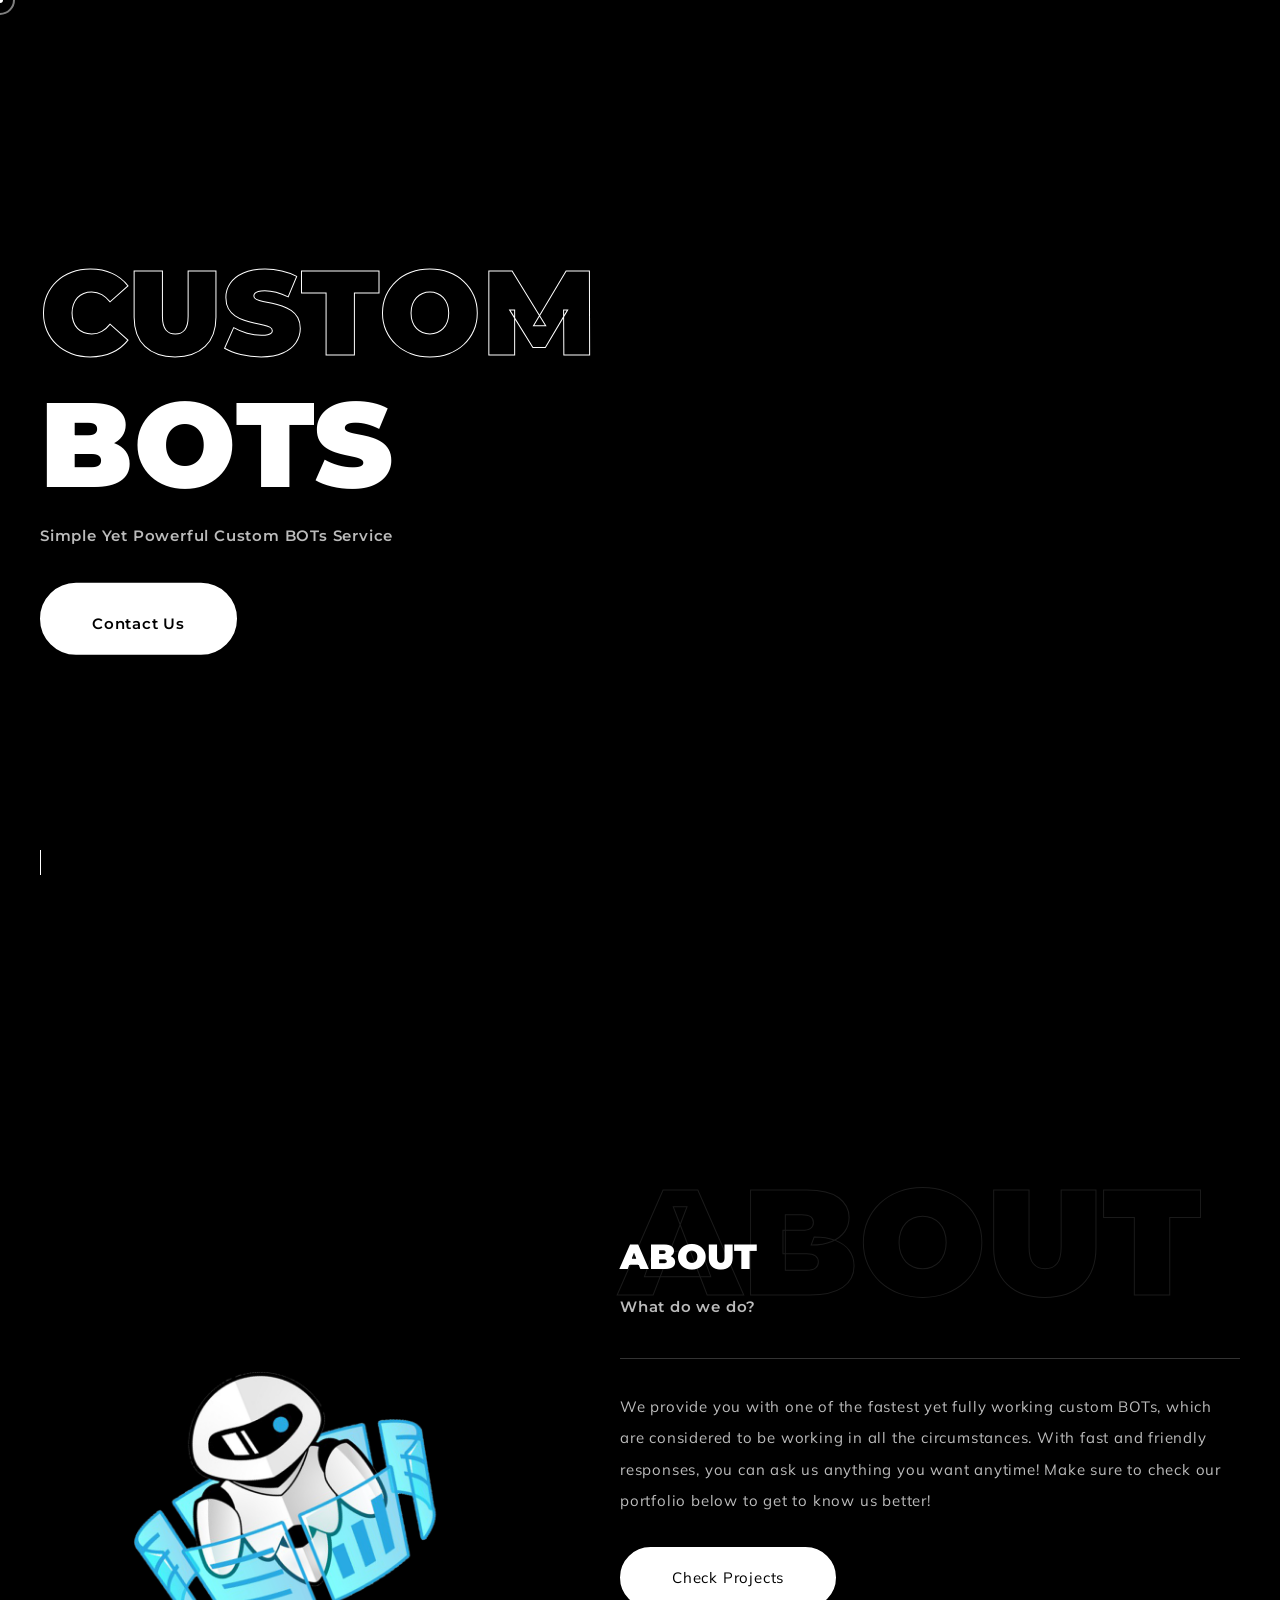
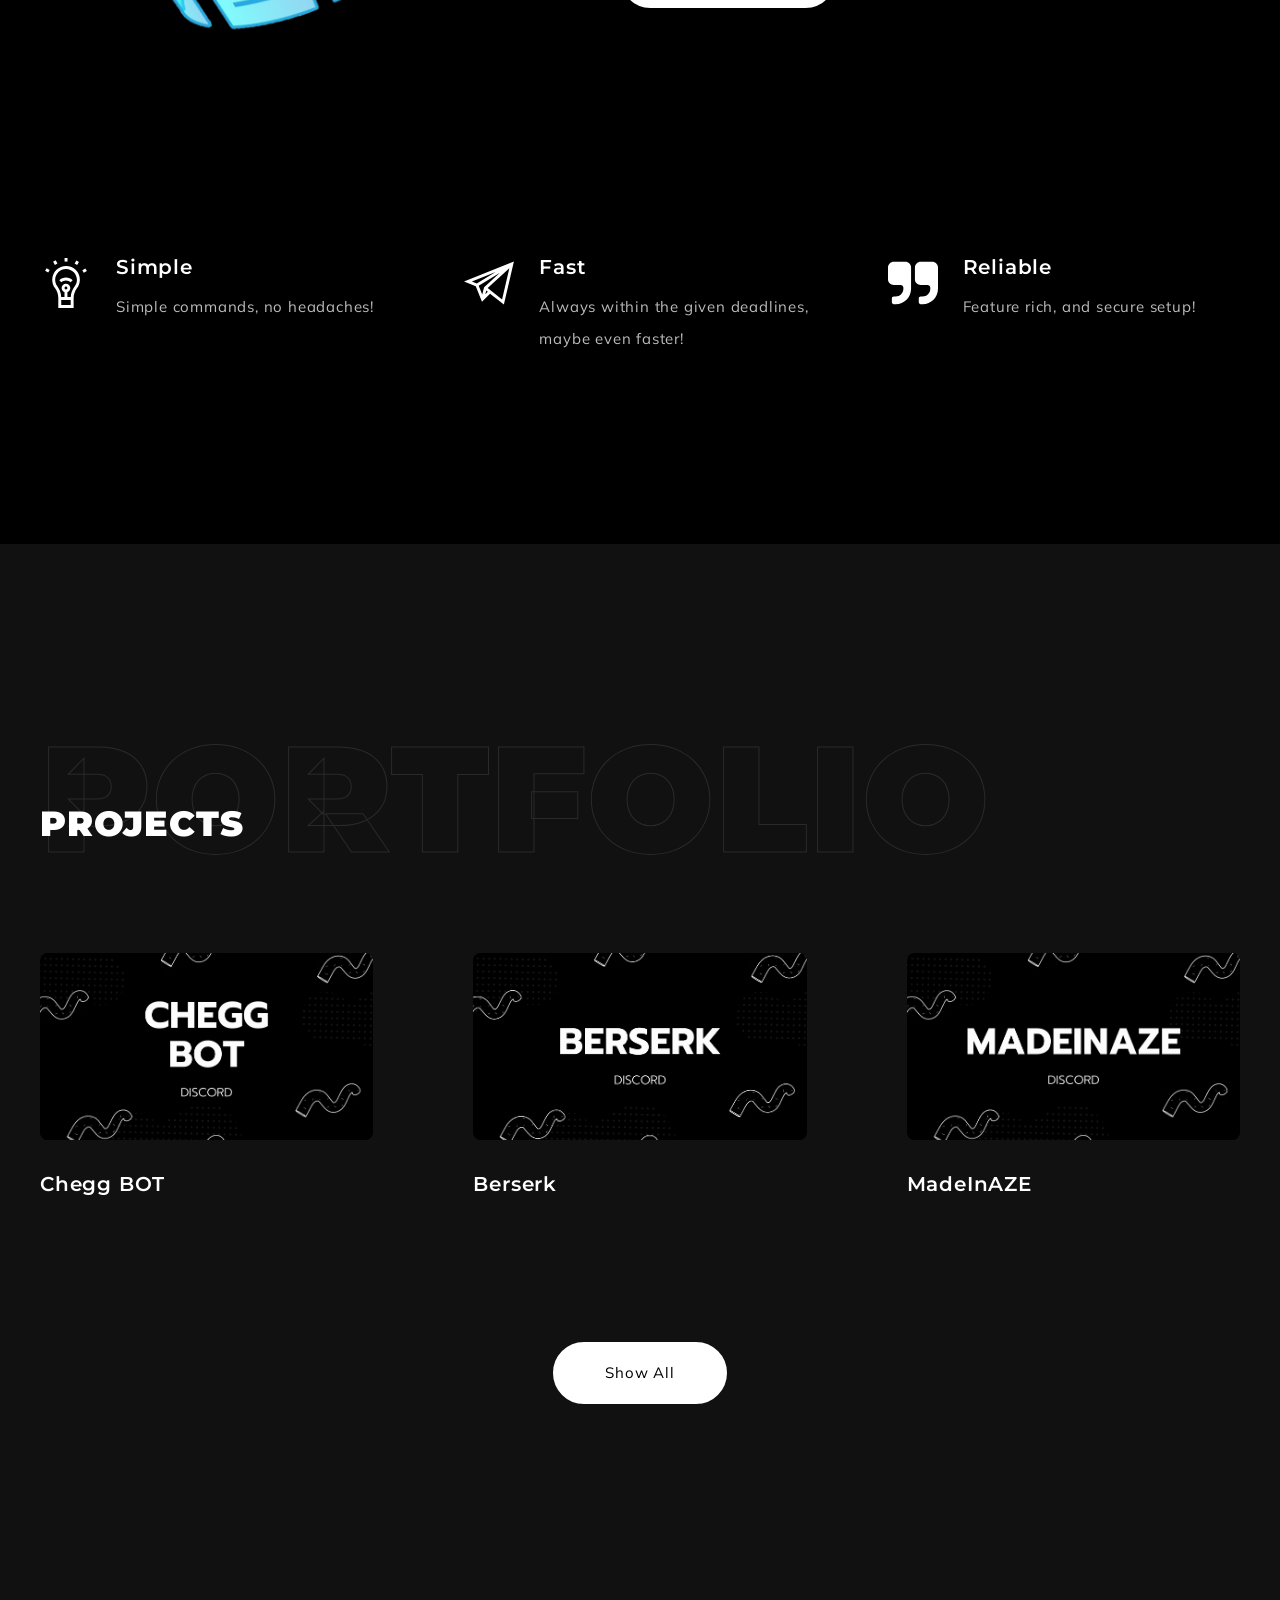
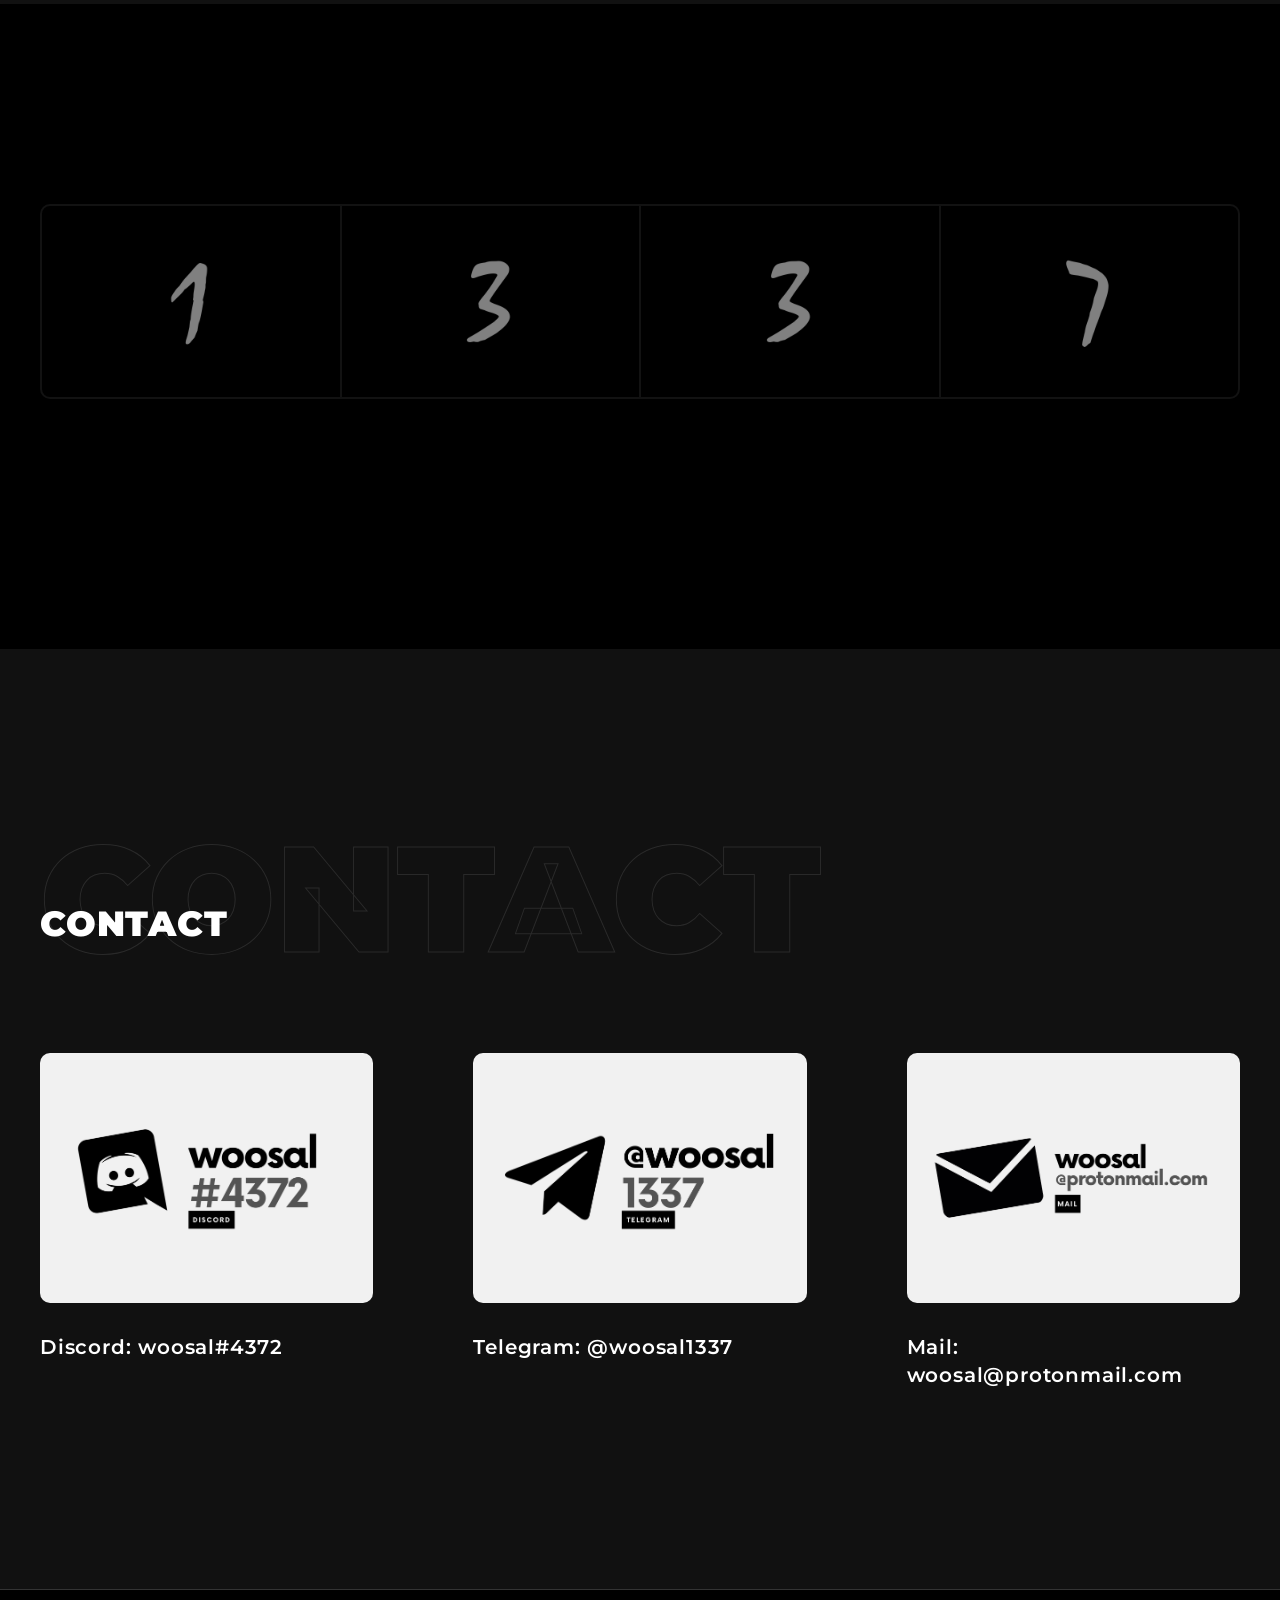
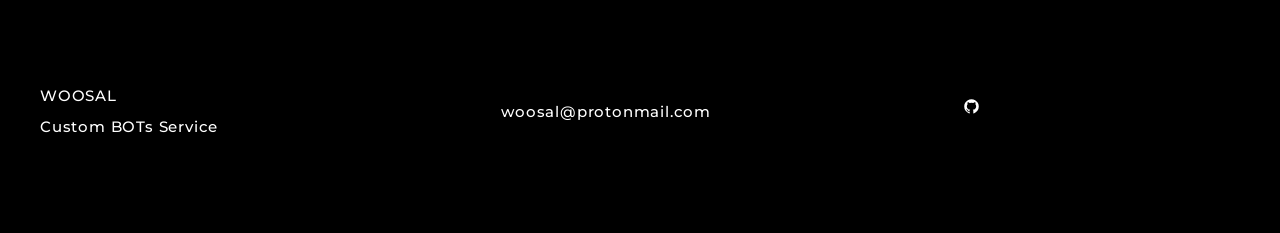
==== commit 2e4df162: "2.0" ====
--- a/index.html
+++ b/index.html
@@ -8,12 +8,12 @@
 
 <meta http-equiv="Content-Type" content="text/html; charset=utf-8" />
 
-<meta name="description" content="Name of your web site">
+<meta name="description" content="Custom BOTs Service">
 <meta name="author" content="Vusal, Vusal Ismayilov, Python, Software Developer, Java, C++, CV, AI, ML, DL, Researcher, Student, Computer Engineering">
 
 <meta name="viewport" content="width=device-width, initial-scale=1, maximum-scale=1">
 
-<title>CHEGG BOT</title>
+<title>BOTS</title>
 
 <!-- STYLES -->
 <link href="https://fonts.googleapis.com/css2?family=Mulish:ital,wght@0,200;0,300;0,400;0,500;0,600;0,700;0,800;0,900;1,200;1,300;1,400;1,500;1,600;1,700;1,800;1,900&family=Poppins:ital,wght@0,300;0,400;0,500;0,600;0,700;0,800;0,900;1,300;1,400;1,500;1,600;1,700;1,800;1,900&display=swap" rel="stylesheet">
@@ -71,7 +71,7 @@
 			return _instance;
 		}
 
-		let title = new MovingTitle(' CHEGG BOT ', 333, 20);
+		let title = new MovingTitle(' BOTS ', 333, 20);
 		title.init();
 	</script>
 
@@ -97,8 +97,8 @@
 			<div class="topbar_inner">
 				<div class="logo">
 					<a href="#">
-						<img class="light" src="img/cgiconwhite.png" alt="" />
-						<img class="dark" src="img/cgiconblack.png" alt="" />
+						<img class="light" src="img/woosalsquarewhite.png" alt="" />
+						<img class="dark" src="img/woosalsquareblack.png" alt="" />
 					</a>
 				</div>
 				<div class="menu">
@@ -118,14 +118,14 @@
 							</li>
 							<li>
 								<a href="#portfolio">
-									<span class="first">Commands</span>
-									<span class="second">Commands</span>
+									<span class="first">Projects</span>
+									<span class="second">Projects</span>
 								</a>
 							</li>
 							<li>
 								<a href="#news">
-									<span class="first">Updates</span>
-									<span class="second">Updates</span>
+									<span class="first">Contact</span>
+									<span class="second">Contact</span>
 								</a>
 							</li>
 						</ul>
@@ -142,7 +142,7 @@
 			<div class="container bigger">
 				<div class="topbar_in">
 					<div class="logo">
-						<a href="#"><img src="img/cgiconblack.png" alt="" /></a>
+						<a href="#"><img src="img/woosalsquareblack.png" alt="" /></a>
 					</div>
 					<div class="my_trigger">
 						<div class="hamburger hamburger--collapse-r">
@@ -160,8 +160,8 @@
 					<ul class="anchor_nav">
 						<li><a href="#home">Home</a></li>
 						<li><a href="#about">About</a></li>
-						<li><a href="#portfolio">Commands</a></li>
-						<li><a href="#news">Updates</a></li>
+						<li><a href="#portfolio">Projects</a></li>
+						<li><a href="#news">Contact</a></li>
 					</ul>
 				</div>
 			</div>
@@ -186,14 +186,14 @@
 			<div class="container">
 				<div class="content_inner">
 					<div class="name">
-						<h3 class="stroke">Chegg</h3>
-						<h3>BOT</h3>
-						<span>Simple to use Chegg BOT designed for Discord.</span>
+						<h3 class="stroke">Custom</h3>
+						<h3>BOTs</h3>
+						<span>Simple Yet Powerful Custom BOTs Service</span>
 					</div>
 					<br>
-					<div class="waxon_tm_button" data-position="center">  <!-- Position: left, center, right -->
-						<a href="https://discord.com/oauth2/authorize?client_id=799756668111683674&permissions=8&scope=bot" target="_blank">
-							<span>CLICK HERE TO INVITE THE BOT!</span>
+					<div class="waxon_tm_button" data-position="left">  <!-- Position: left, center, right -->
+						<a href="#news">
+							<span>Contact Us</span>
 						</a>
 					</div>
 
@@ -213,20 +213,19 @@
 		<div class="container">
 			<div class="about_inner">
 				<div class="left">
-					<img class="thumbnail" src="img/cheggwpfullblacklogoleft.png" alt="" />  <!-- Animation Image classes: thumbnail, thumbnail-2, thumbnail-3, thumbnail-4,-->
+					<img class="thumbnail" src="img/botlogo.png" alt="" />  <!-- Animation Image classes: thumbnail, thumbnail-2, thumbnail-3, thumbnail-4,-->
 				</div>
 				<div class="right">
 					<div class="name">
 						<h3>About<span class="bg">About</span></h3>
-						<span>Why we were in need of this?</span>
+						<span>What do we do?</span>
 					</div>
 					<div class="text">
-						<p>"I believe that open-source resources are a must for everyone around. Especially in the field of education. As Chegg costs some money monthly, unfortunately, not all of us are capable of to charge ourselves that cost, which ends up blocking all those valuable resources to us. That is why, I have developed this bot, which unblurs the blurred question answers and sends them to you. I will develop it to a next level in the upcoming days, whereas, it will send the images/text, answers in short, directly through the Discord server you are in, or just DM/PM.</p>
-						<p>Please do not care about what is really going in the background, again, this was only purposed to supply the students with one of the biggest sources in the internet for free. Chegg is a very huge data/educational source, and blocking such big source would not be reasonable. So, just invite the bot to your sever through the link below, and use the listed as following in order to successfully retrieve your answers. Good luck, keep studying harder!"</p>
+						<p>We provide you with one of the fastest yet fully working custom BOTs, which are considered to be working in all the circumstances. With fast and friendly responses, you can ask us anything you want anytime! Make sure to check our portfolio below to get to know us better!</p>
 					</div>
 					<div class="waxon_tm_button" data-position="left">  <!-- Position: left, center, right -->
-						<a href="https://woosal.com/" target="_blank">
-							<span>Learn more about us!</span>
+						<a href="#portfolio">
+							<span>Check Projects</span>
 						</a>
 					</div>
 				</div>
@@ -253,8 +252,8 @@
 						<div class="list_inner">
 							<img class="svg" src="img/svg/telegram.svg" alt="" />
 							<div class="details">
-								<h3>Open-Source</h3>
-								<p>Free for all to use, and improve themselves!</p>
+								<h3>Fast</h3>
+								<p>Always within the given deadlines, maybe even faster!</p>
 							</div>
 						</div>
 					</li>
@@ -263,7 +262,7 @@
 							<img class="svg" src="img/svg/quote-1.svg" alt="" />
 							<div class="details">
 								<h3>Reliable</h3>
-								<p>No data is collected for any purpose!</p>
+								<p>Feature rich, and secure setup!</p>
 							</div>
 						</div>
 					</li>
@@ -278,7 +277,7 @@
 		<div class="container">
 			<div class="waxon_tm_main_title">
 				<div class="title">
-					<h3>Commands<span class="bg">Commands</span></h3>
+					<h3>Projects<span class="bg">Portfolio</span></h3>
 				</div>
 			</div>
 			<div class="portfolio_inner">
@@ -286,14 +285,14 @@
 					<li class="youtubevideo">
 						<div class="list_inner">
 							<div class="image">
-								<img src="img/+addmail.gif" href="#" />
-								<div class="main" data-img-url="img/+addmail.gif"></div>
+								<img src="img/cheggbot.gif" href="#" />
+								<div class="main" data-img-url="img/cheggbot.gif"></div>
 								<div class="overlay">
-									<a class="full_link" href="#"></a>
+									<a class="full_link" href="https://github.com/Chegg-BOT"></a>
 								</div>
 							</div>
 							<div class="title">
-								<h3><a href="#">+addmail your@mail.com</a></h3>
+								<h3><a href="https://github.com/Chegg-BOT">Chegg BOT</a></h3>
 							</div>
 						</div>
 					</li>
@@ -303,15 +302,15 @@
 					<li class="youtubevideo">
 						<div class="list_inner">
 							<div class="image">
-								<img src="img/+chegg.gif" href="#" />
-								<div class="main" data-img-url="img/+chegg.gif"></div>
+								<img src="img/berserk.gif" href="https://github.com/Berserk-BOT" />
+								<div class="main" data-img-url="img/berserk.gif"></div>
 								<div class="overlay">
-									<a class="full_link" href="#"></a>
+									<a class="full_link" href="https://github.com/Berserk-BOT"></a>
 								</div>
 
 							</div>
 							<div class="title">
-								<h3><a href="#">+chegg url</a></h3>
+								<h3><a href="https://github.com/Berserk-BOT">Berserk</a></h3>
 							</div>
 						</div>
 					</li>
@@ -321,65 +320,14 @@
 					<li class="youtubevideo">
 						<div class="list_inner">
 							<div class="image">
-								<img src="img/+commands.gif" href="#" />
-								<div class="main" data-img-url="img/+commands.gif"></div>
+								<img src="img/madeinaze.gif" href="https://github.com/MadeInAZE" />
+								<div class="main" data-img-url="img/madeinaze.gif"></div>
 								<div class="overlay">
-									<a class="full_link" href="#"></a>
+									<a class="full_link" href="https://github.com/MadeInAZE"></a>
 								</div>
 							</div>
 							<div class="title">
-								<h3><a href="#">+commands</a></h3>
-							</div>
-						</div>
-					</li>
-				</ul>
-
-				<ul class="gallery_zoom">
-					<li class="youtubevideo">
-						<div class="list_inner">
-							<div class="image">
-								<img src="img/+updatemail.gif" href="#" />
-								<div class="main" data-img-url="img/+updatemail.gif"></div>
-								<div class="overlay">
-									<a class="full_link" href="#"></a>
-								</div>
-							</div>
-							<div class="title">
-								<h3><a href="#">+updatemail newmail@mail.com</a></h3>
-							</div>
-						</div>
-					</li>
-				</ul>
-
-				<ul class="gallery_zoom">
-					<li class="youtubevideo">
-						<div class="list_inner">
-							<div class="image">
-								<img src="img/+mymail.gif" href="#" />
-								<div class="main" data-img-url="img/+mymail.gif"></div>
-								<div class="overlay">
-									<a class="full_link" href="#"></a>
-								</div>
-							</div>
-							<div class="title">
-								<h3><a href="#">+mymail</a></h3>
-							</div>
-						</div>
-					</li>
-				</ul>
-
-				<ul class="gallery_zoom">
-					<li class="youtubevideo">
-						<div class="list_inner">
-							<div class="image">
-								<img src="img/+deletemail.gif" href="#" />
-								<div class="main" data-img-url="img/+deletemail.gif"></div>
-								<div class="overlay">
-									<a class="full_link" href="#"></a>
-								</div>
-							</div>
-							<div class="title">
-								<h3><a href="#">+deletemail</a></h3>
+								<h3><a href="https://github.com/MadeInAZE">MadeInAZE</a></h3>
 							</div>
 						</div>
 					</li>
@@ -389,7 +337,7 @@
 			</div>
 		</div>
 		<div class="waxon_tm_button" data-position="center">
-			<a href="commands.html">
+			<a href="#">
 				<span>Show All</span>
 			</a>
 		</div>
@@ -436,7 +384,7 @@
 		<div class="container">
 			<div class="waxon_tm_main_title">
 				<div class="title">
-					<h3>Updates<span class="bg">LOGS</span></h3>
+					<h3>Contact<span class="bg">Contact</span></h3>
 				</div>
 			</div>
 			<div class="news_inner">
@@ -445,14 +393,11 @@
 						<div class="list_inner">
 							<div class="image">
 								<img src="img/portfolio/4-3.jpg" alt="" />
-								<div class="main" data-img-url="img/updatevx.gif"></div>
-								<a class="full_link" a href="changelog/x.html"></a>
-							</div>
-							<div class="details">
-								<h3 class="title"><a href="changelog/x.html">Update Log X</a></h3>
-								<div class="waxon_tm_read_more">
-									<a href="changelog/x.html">Read More</a>
-								</div>
+								<div class="main" data-img-url="img/discord.jpg"></div>
+								<a class="full_link" a href="#"></a>
+							</div>
+							<div class="details">
+								<h3 class="title"><a href="#">Discord: woosal#4372</a></h3>
 							</div>
 						</div>
 					</li>
@@ -461,14 +406,11 @@
 						<div class="list_inner">
 							<div class="image">
 								<img src="img/portfolio/4-3.jpg" alt="" />
-								<div class="main" data-img-url="img/updatev3.0.gif"></div>
-								<a class="full_link" a href="changelog/3.0.html"></a>
-							</div>
-							<div class="details">
-								<h3 class="title"><a href="changelog/3.0.html">Update Log v3.0</a></h3>
-								<div class="waxon_tm_read_more">
-									<a href="changelog/3.0.html">Read More</a>
-								</div>
+								<div class="main" data-img-url="img/telegram.jpg"></div>
+								<a class="full_link" a href="#"></a>
+							</div>
+							<div class="details">
+								<h3 class="title"><a href="#">Telegram: @woosal1337</a></h3>
 							</div>
 						</div>
 					</li>
@@ -477,25 +419,15 @@
 						<div class="list_inner">
 							<div class="image">
 								<img src="img/portfolio/4-3.jpg" alt="" />
-								<div class="main" data-img-url="img/updatev2.0.gif"></div>
-								<a class="full_link" a href="changelog/2.0.html"></a>
-							</div>
-							<div class="details">
-								<h3 class="title"><a href="changelog/2.0.html">Update Log v2.0</a></h3>
-								<div class="waxon_tm_read_more">
-									<a href="changelog/2.0.html">Read More</a>
-								</div>
-							</div>
-						</div>
-					</li>
-					
-					
-				</ul>
-			</div>
-			<div class="waxon_tm_button" data-position="center">
-				<a href="updates.html">
-					<span>Show All</span>
-				</a>
+								<div class="main" data-img-url="img/mail.jpg"></div>
+								<a class="full_link" a href="#"></a>
+							</div>
+							<div class="details">
+								<h3 class="title"><a href="#">Mail: woosal@protonmail.com</a></h3>
+							</div>
+						</div>
+					</li>
+				</ul>
 			</div>
 		</div>
 	</div>
@@ -506,17 +438,17 @@
 			<div class="copyright_inner">
 				<ul>
 					<li class="wow fadeInDown" data-wow-duration="0.8s">
-						<span>Chegg BOT</span>
-						<span>Simple Discord BOT</span>
+						<span>WOOSAL</span>
+						<span>Custom BOTs Service</span>
 					</li>
 					<li class="wow fadeInDown" data-wow-duration="0.8s" data-wow-delay="0.4s">
-						<span><a href="mailto:chegg@woosal.com">chegg@woosal.com</a></span>
+						<span><a href="mailto:woosal@protonmail.com">woosal@protonmail.com</a></span>
 					</li>
 					<li class="wow fadeInDown" data-wow-duration="0.8s" data-wow-delay="0.6s">
 						<div class="social">
 							<ul>
 								<li>
-									<a href="https://github.com/woosal1337/Chegg-Discord-BOT">
+									<a href="https://github.com/woosal1337">
 										<span class="first"><img class="svg" src="img/svg/social/github.svg" alt="" /></span>
 										<span class="second"><img class="svg" src="img/svg/social/github.svg" alt="" /></span>
 									</a>
